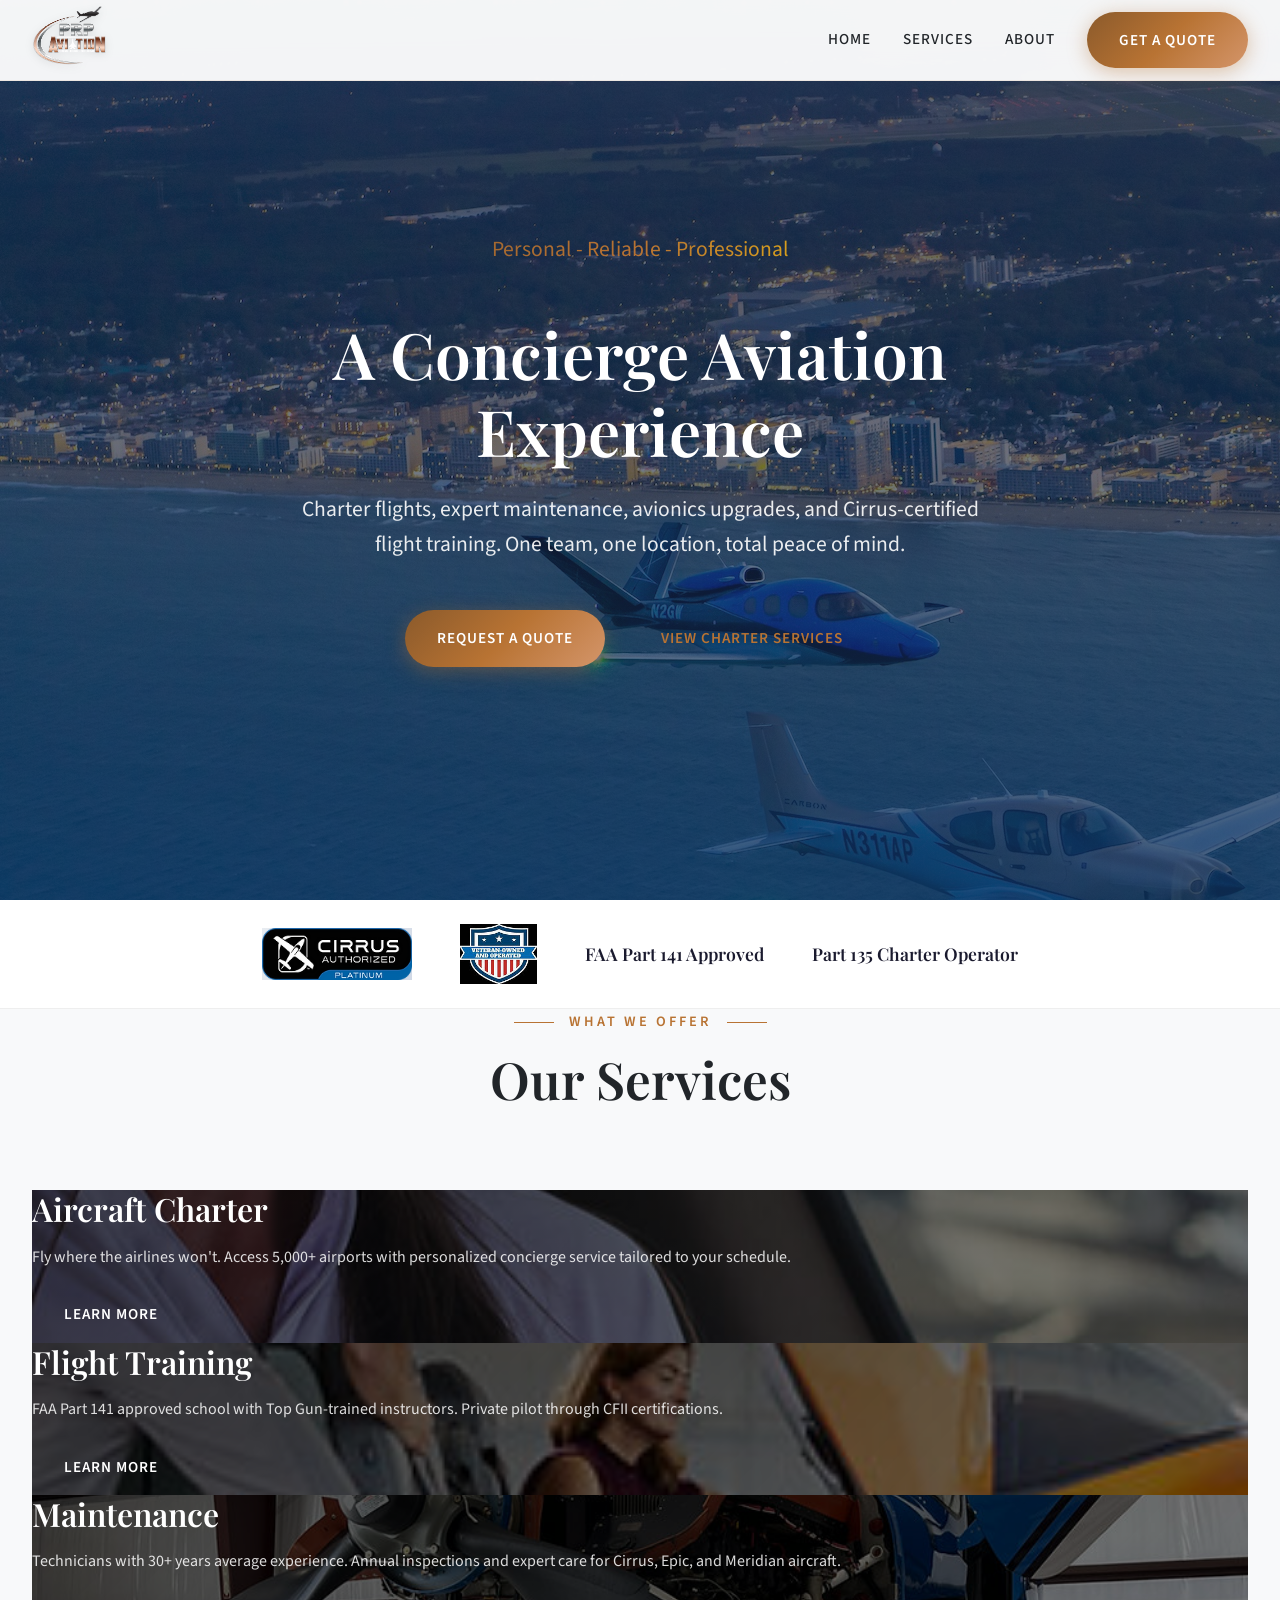
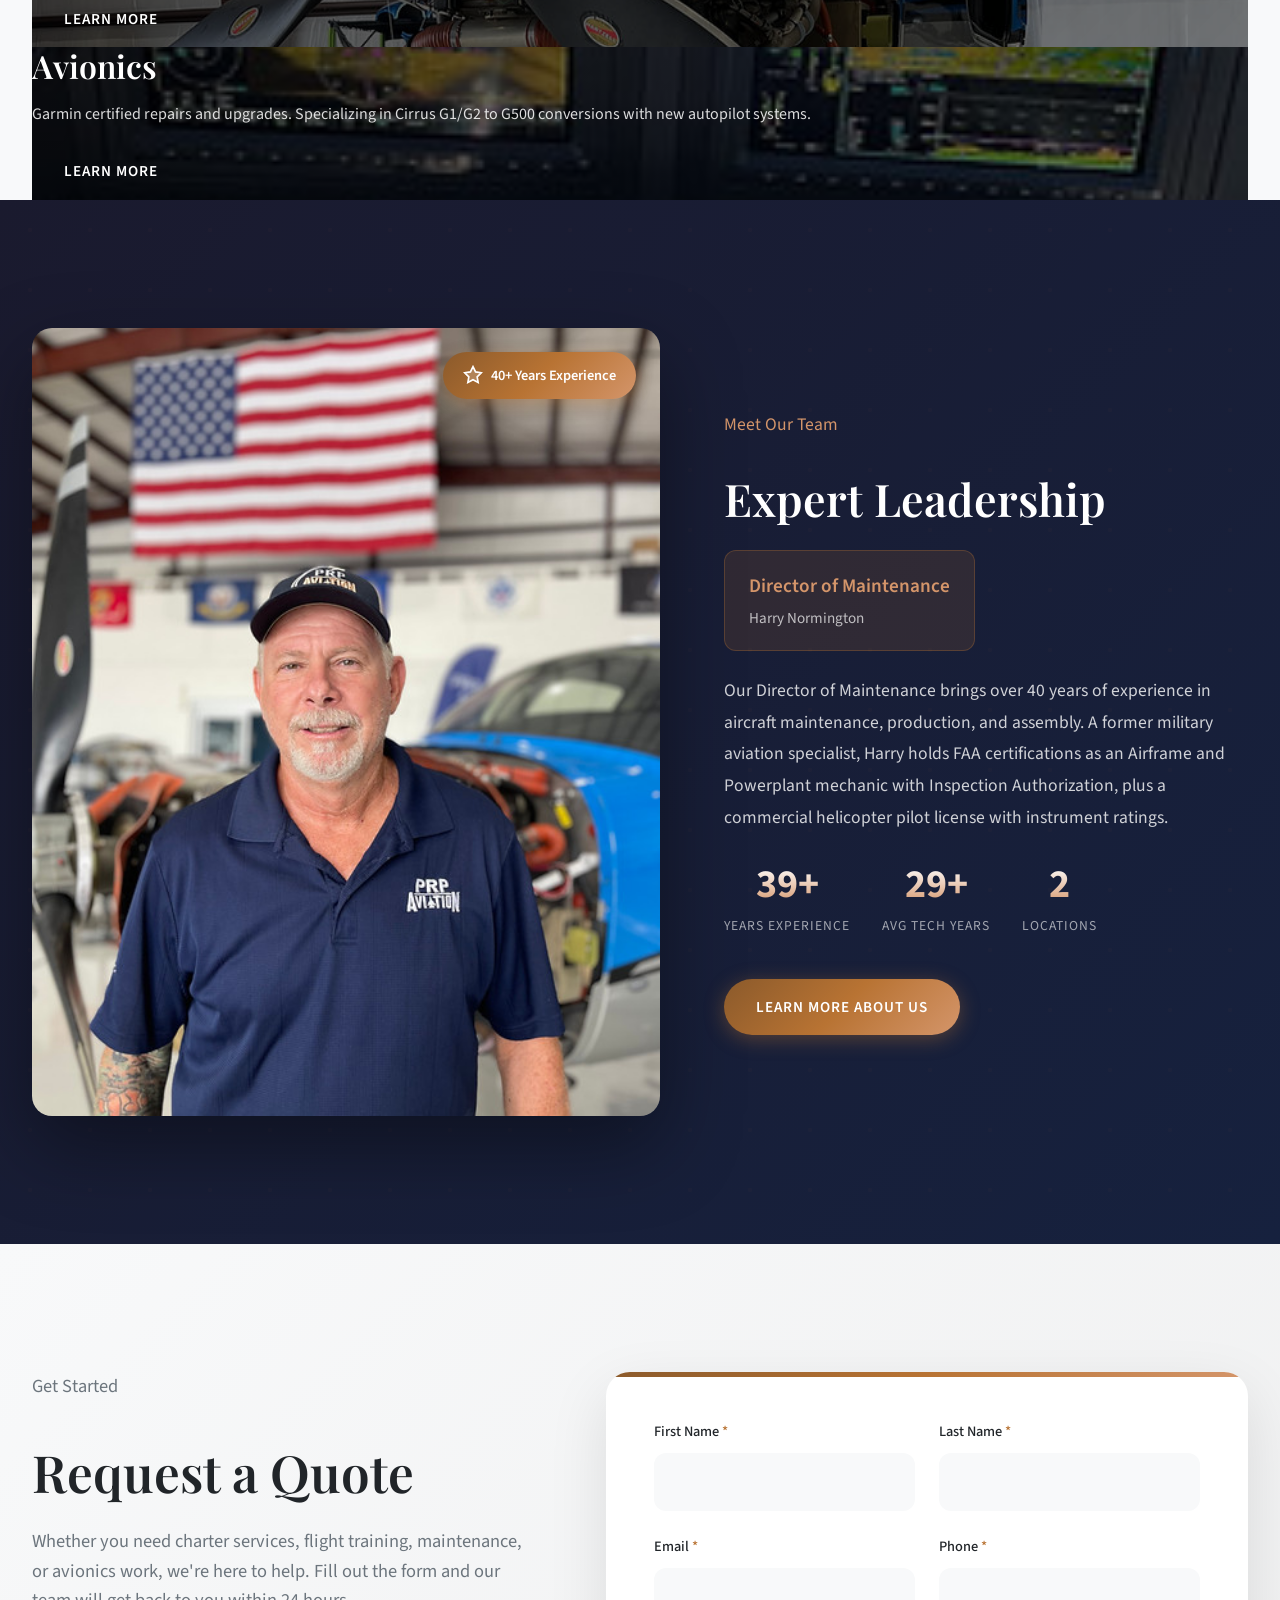
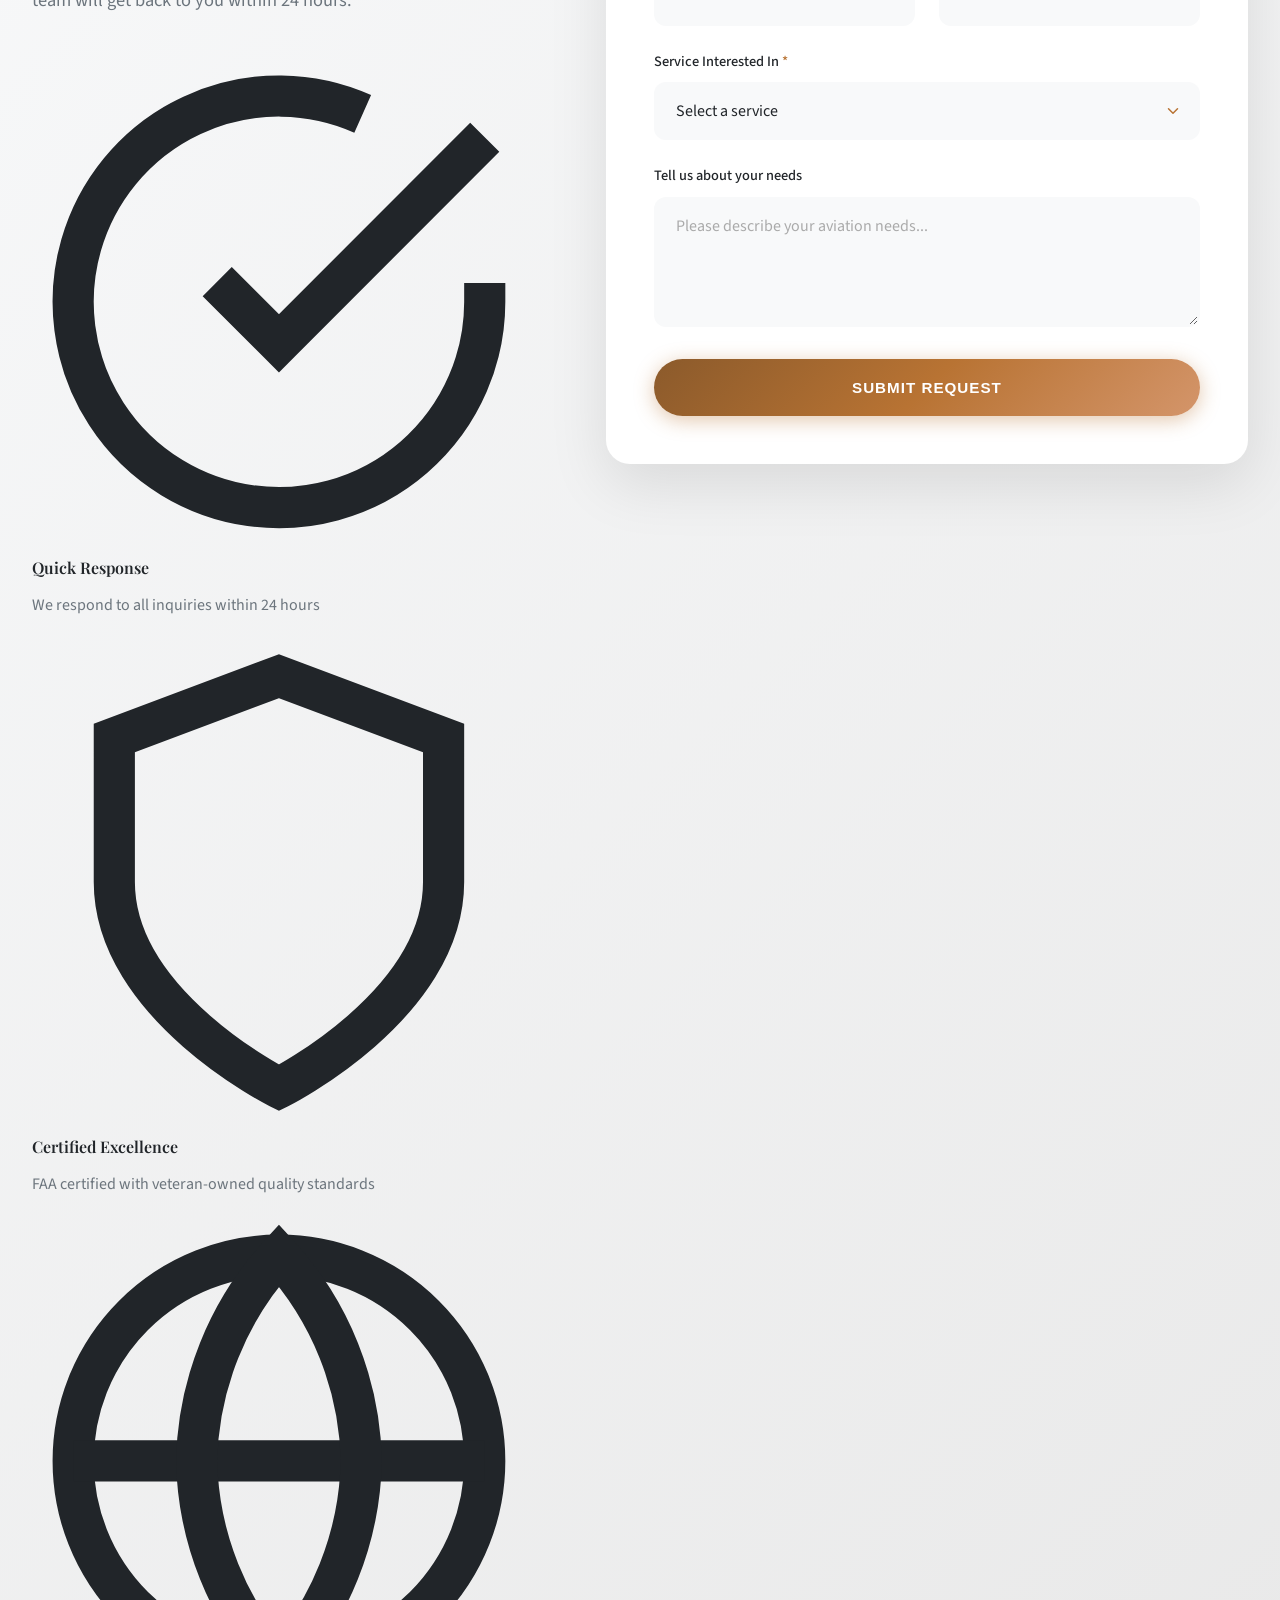
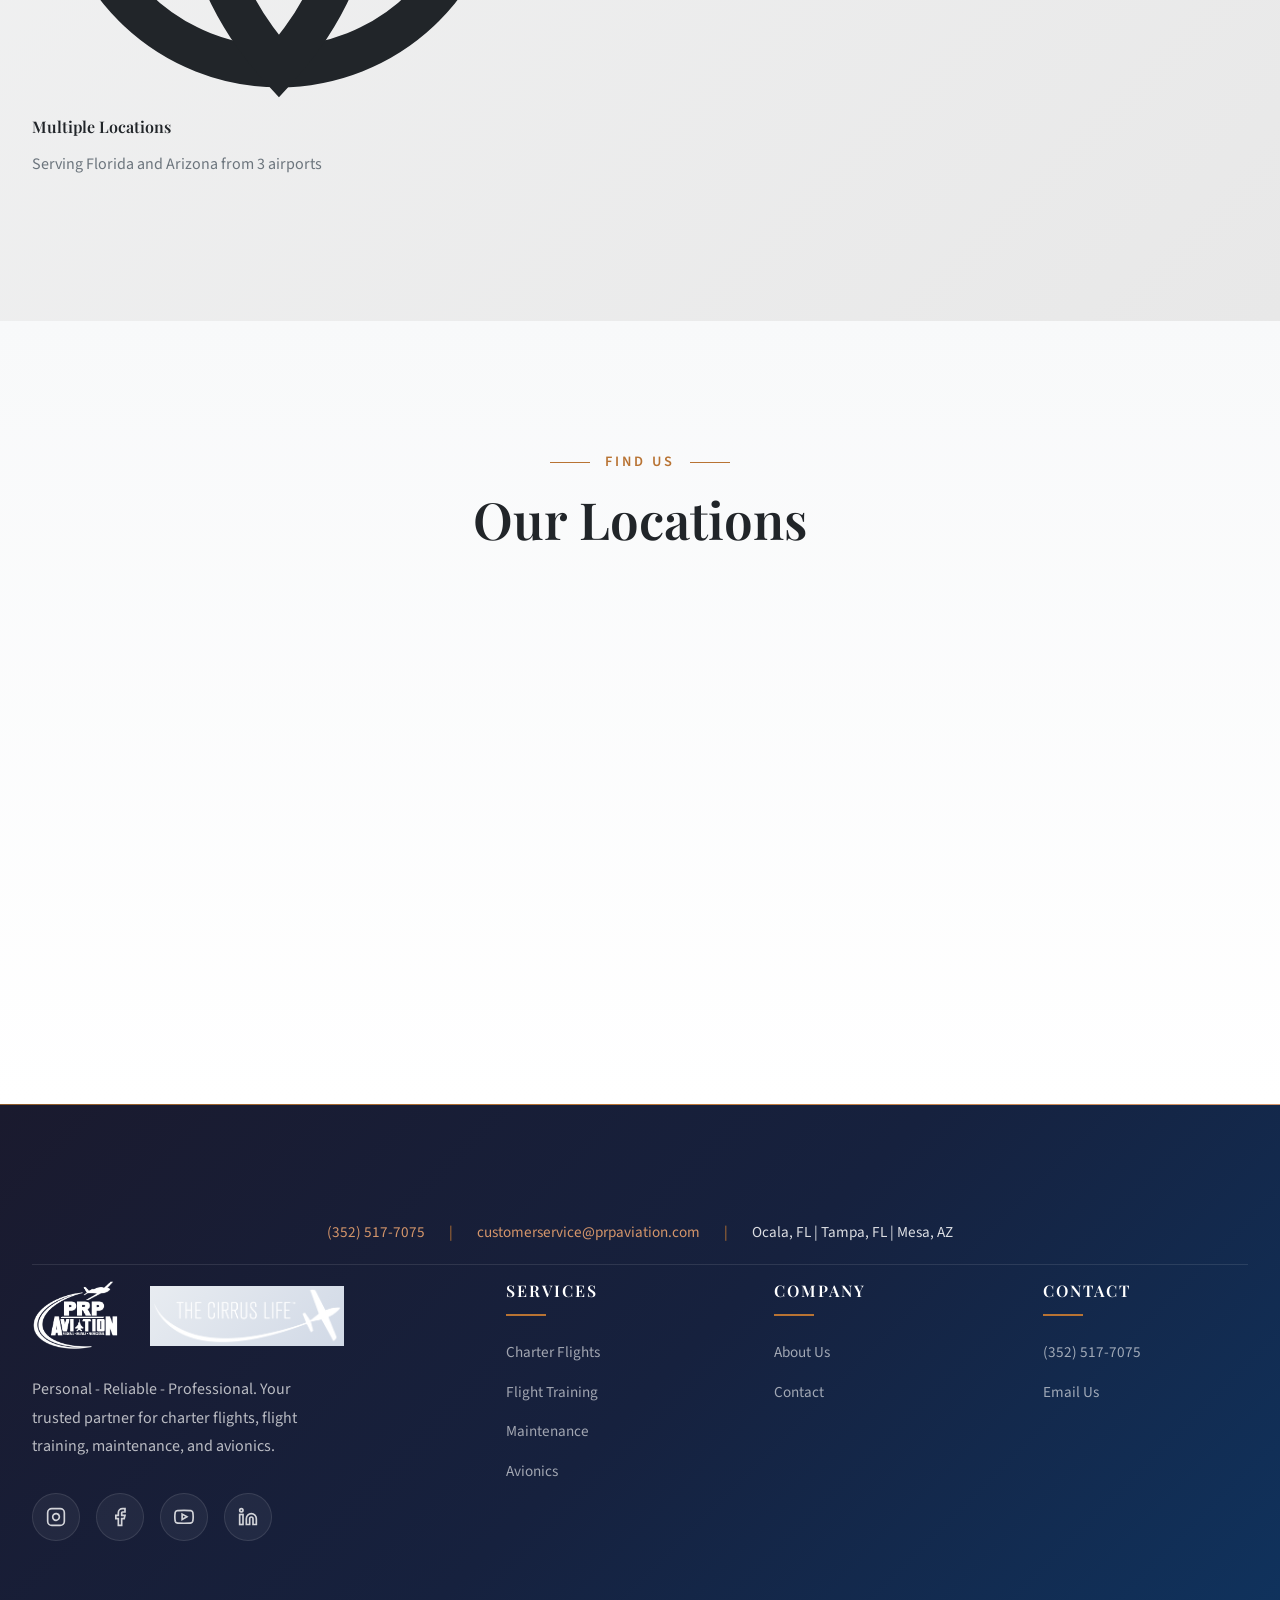
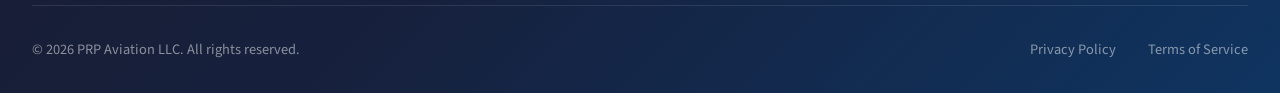
==== index.html @ 92786834 "PRP Aviation - redesigned site demo" ====
<!DOCTYPE html>
<html lang="en">
<head>
    <meta charset="UTF-8">
    <meta name="viewport" content="width=device-width, initial-scale=1.0">
    <meta name="description" content="PRP Aviation offers aircraft charter, maintenance, avionics, and flight training. Platinum Cirrus Training Center serving Florida and Arizona.">
    <title>PRP Aviation | Personal - Reliable - Professional</title>
    <link rel="preconnect" href="https://fonts.googleapis.com">
    <link rel="preconnect" href="https://fonts.gstatic.com" crossorigin>
    <link href="https://fonts.googleapis.com/css2?family=Playfair+Display:wght@400;500;600;700&family=Source+Sans+Pro:wght@300;400;600;700&display=swap" rel="stylesheet">
    <link rel="stylesheet" href="css/styles.css">
</head>
<body>
    <!-- Preloader -->
    <div class="preloader">
        <img src="images/logo.png" alt="PRP Aviation" class="preloader-logo">
        <div class="preloader-bar"></div>
    </div>

    <!-- Scroll Progress -->
    <div class="scroll-progress"></div>

    <!-- Navigation -->
    <nav class="navbar">
        <div class="nav-container">
            <a href="index.html" class="nav-logo">
                <img src="images/logo.png" alt="PRP Aviation">
            </a>
            <ul class="nav-menu">
                <li><a href="index.html" class="nav-link">Home</a></li>
                <li class="nav-dropdown">
                    <a href="#" class="nav-link">Services</a>
                    <div class="dropdown-menu">
                        <a href="pages/charter.html">Charter Flights</a>
                        <a href="pages/training.html">Flight Training</a>
                        <a href="pages/maintenance.html">Maintenance</a>
                        <a href="pages/avionics.html">Avionics</a>
                    </div>
                </li>
                <li><a href="pages/about.html" class="nav-link">About</a></li>
                <li><a href="pages/contact.html" class="btn btn-primary">Get a Quote</a></li>
            </ul>
            <div class="nav-toggle">
                <span></span><span></span><span></span>
            </div>
        </div>
    </nav>

    <!-- Hero Section -->
    <section class="hero">
        <div class="hero-video-container">
            <img src="images/hero-flight.jpg" alt="PRP Aviation aircraft flying above the clouds">
            <div class="hero-overlay"></div>
        </div>
        <div class="particles">
            <div class="particle" style="left: 10%; animation-delay: 0s;"></div>
            <div class="particle" style="left: 20%; animation-delay: 2s;"></div>
            <div class="particle" style="left: 30%; animation-delay: 4s;"></div>
            <div class="particle" style="left: 40%; animation-delay: 1s;"></div>
            <div class="particle" style="left: 60%; animation-delay: 3s;"></div>
            <div class="particle" style="left: 70%; animation-delay: 5s;"></div>
            <div class="particle" style="left: 80%; animation-delay: 2.5s;"></div>
            <div class="particle" style="left: 90%; animation-delay: 4.5s;"></div>
        </div>
        <div class="hero-content">
            <p class="subtitle gradient-text">Personal - Reliable - Professional</p>
            <h1 style="color:#fff;">A Concierge Aviation Experience</h1>
            <p style="color:rgba(255,255,255,0.9);">Charter flights, expert maintenance, avionics upgrades, and Cirrus-certified flight training. One team, one location, total peace of mind.</p>
            <div class="hero-buttons">
                <a href="#quote" class="btn btn-primary btn-glow">Request a Quote</a>
                <a href="pages/charter.html" class="btn btn-outline">View Charter Services</a>
            </div>
        </div>
    </section>

    <!-- Credentials Bar -->
    <section class="credentials-bar reveal">
        <div class="container">
            <div class="credentials-grid">
                <div class="credential-item">
                    <img src="images/badge-cirrus.png" alt="Platinum Cirrus Training Center" class="credential-logo">
                </div>
                <div class="credential-item">
                    <img src="images/badge-veteran.jpg" alt="Veteran Owned" class="credential-logo">
                </div>
                <div class="credential-item" style="font-family:'Playfair Display',serif;font-size:1.1rem;color:#1a1a2e;font-weight:600;">
                    FAA Part 141 Approved
                </div>
                <div class="credential-item" style="font-family:'Playfair Display',serif;font-size:1.1rem;color:#1a1a2e;font-weight:600;">
                    Part 135 Charter Operator
                </div>
            </div>
        </div>
    </section>

    <!-- Services Bento Grid -->
    <section class="section" style="background:#f8f9fa;">
        <div class="container">
            <div class="section-header reveal">
                <p class="subtitle">What We Offer</p>
                <h2>Our Services</h2>
            </div>
            <div class="bento-grid reveal">
                <div class="bento-item" style="background:linear-gradient(135deg,rgba(0,0,0,0.7),rgba(0,0,0,0.5)),url('images/service-charter.jpg') center/cover;">
                    <div class="bento-content">
                        <h3 style="color:#fff !important;">Aircraft Charter</h3>
                        <p style="color:rgba(255,255,255,0.85);">Fly where the airlines won't. Access 5,000+ airports with personalized concierge service tailored to your schedule.</p>
                        <a href="pages/charter.html" class="btn btn-outline" style="color:#fff;border-color:#fff;">Learn More</a>
                    </div>
                </div>
                <div class="bento-item" style="background:linear-gradient(135deg,rgba(0,0,0,0.7),rgba(0,0,0,0.5)),url('images/service-training.jpg') center/cover;">
                    <div class="bento-content">
                        <h3 style="color:#fff !important;">Flight Training</h3>
                        <p style="color:rgba(255,255,255,0.85);">FAA Part 141 approved school with Top Gun-trained instructors. Private pilot through CFII certifications.</p>
                        <a href="pages/training.html" class="btn btn-outline" style="color:#fff;border-color:#fff;">Learn More</a>
                    </div>
                </div>
                <div class="bento-item" style="background:linear-gradient(135deg,rgba(0,0,0,0.7),rgba(0,0,0,0.5)),url('images/service-maintenance.jpg') center/cover;">
                    <div class="bento-content">
                        <h3 style="color:#fff !important;">Maintenance</h3>
                        <p style="color:rgba(255,255,255,0.85);">Technicians with 30+ years average experience. Annual inspections and expert care for Cirrus, Epic, and Meridian aircraft.</p>
                        <a href="pages/maintenance.html" class="btn btn-outline" style="color:#fff;border-color:#fff;">Learn More</a>
                    </div>
                </div>
                <div class="bento-item" style="background:linear-gradient(135deg,rgba(0,0,0,0.7),rgba(0,0,0,0.5)),url('images/service-avionics.jpg') center/cover;">
                    <div class="bento-content">
                        <h3 style="color:#fff !important;">Avionics</h3>
                        <p style="color:rgba(255,255,255,0.85);">Garmin certified repairs and upgrades. Specializing in Cirrus G1/G2 to G500 conversions with new autopilot systems.</p>
                        <a href="pages/avionics.html" class="btn btn-outline" style="color:#fff;border-color:#fff;">Learn More</a>
                    </div>
                </div>
            </div>
        </div>
    </section>

    <!-- About Section -->
    <section class="team-highlight">
        <div class="container">
            <div class="team-highlight-content reveal">
                <div class="team-highlight-image">
                    <img src="images/team-harry.jpg" alt="Harry Normington - Director of Maintenance">
                    <div class="award-badge">
                        <svg viewBox="0 0 24 24" fill="none" stroke="currentColor" stroke-width="2"><polygon points="12 2 15.09 8.26 22 9.27 17 14.14 18.18 21.02 12 17.77 5.82 21.02 7 14.14 2 9.27 8.91 8.26 12 2"/></svg>
                        40+ Years Experience
                    </div>
                </div>
                <div class="team-highlight-info">
                    <p class="subtitle">Meet Our Team</p>
                    <h2 style="color:#fff;">Expert Leadership</h2>
                    <div class="award-title">
                        <span class="award-label">Director of Maintenance</span>
                        <span class="award-region">Harry Normington</span>
                    </div>
                    <p>Our Director of Maintenance brings over 40 years of experience in aircraft maintenance, production, and assembly. A former military aviation specialist, Harry holds FAA certifications as an Airframe and Powerplant mechanic with Inspection Authorization, plus a commercial helicopter pilot license with instrument ratings.</p>
                    <ul class="team-stats">
                        <li>
                            <strong class="stat-number" data-target="40" data-suffix="+">0</strong>
                            <span>Years Experience</span>
                        </li>
                        <li>
                            <strong class="stat-number" data-target="30" data-suffix="+">0</strong>
                            <span>Avg Tech Years</span>
                        </li>
                        <li>
                            <strong class="stat-number" data-target="3">0</strong>
                            <span>Locations</span>
                        </li>
                    </ul>
                    <a href="pages/about.html" class="btn btn-primary">Learn More About Us</a>
                </div>
            </div>
        </div>
    </section>

    <!-- Quote Form Section -->
    <section class="quote-section section" id="quote">
        <div class="container">
            <div class="quote-container reveal">
                <div class="quote-info">
                    <p class="subtitle">Get Started</p>
                    <h2>Request a Quote</h2>
                    <p>Whether you need charter services, flight training, maintenance, or avionics work, we're here to help. Fill out the form and our team will get back to you within 24 hours.</p>
                    <div class="quote-features">
                        <div class="quote-feature">
                            <div class="quote-feature-icon">
                                <svg viewBox="0 0 24 24" fill="none" stroke="currentColor" stroke-width="2"><path d="M22 11.08V12a10 10 0 1 1-5.93-9.14"/><polyline points="22 4 12 14.01 9 11.01"/></svg>
                            </div>
                            <div>
                                <h4>Quick Response</h4>
                                <p>We respond to all inquiries within 24 hours</p>
                            </div>
                        </div>
                        <div class="quote-feature">
                            <div class="quote-feature-icon">
                                <svg viewBox="0 0 24 24" fill="none" stroke="currentColor" stroke-width="2"><path d="M12 22s8-4 8-10V5l-8-3-8 3v7c0 6 8 10 8 10z"/></svg>
                            </div>
                            <div>
                                <h4>Certified Excellence</h4>
                                <p>FAA certified with veteran-owned quality standards</p>
                            </div>
                        </div>
                        <div class="quote-feature">
                            <div class="quote-feature-icon">
                                <svg viewBox="0 0 24 24" fill="none" stroke="currentColor" stroke-width="2"><circle cx="12" cy="12" r="10"/><path d="M2 12h20"/><path d="M12 2a15.3 15.3 0 0 1 4 10 15.3 15.3 0 0 1-4 10 15.3 15.3 0 0 1-4-10 15.3 15.3 0 0 1 4-10z"/></svg>
                            </div>
                            <div>
                                <h4>Multiple Locations</h4>
                                <p>Serving Florida and Arizona from 3 airports</p>
                            </div>
                        </div>
                    </div>
                </div>
                <form class="quote-form" id="quote-form">
                    <div class="form-row">
                        <div class="form-group">
                            <label>First Name <span class="required">*</span></label>
                            <input type="text" name="firstName" required>
                        </div>
                        <div class="form-group">
                            <label>Last Name <span class="required">*</span></label>
                            <input type="text" name="lastName" required>
                        </div>
                    </div>
                    <div class="form-row">
                        <div class="form-group">
                            <label>Email <span class="required">*</span></label>
                            <input type="email" name="email" required>
                        </div>
                        <div class="form-group">
                            <label>Phone <span class="required">*</span></label>
                            <input type="tel" name="phone" required>
                        </div>
                    </div>
                    <div class="form-group">
                        <label>Service Interested In <span class="required">*</span></label>
                        <select name="service" required>
                            <option value="">Select a service</option>
                            <option value="charter">Aircraft Charter</option>
                            <option value="training">Flight Training</option>
                            <option value="maintenance">Maintenance</option>
                            <option value="avionics">Avionics</option>
                        </select>
                    </div>
                    <div class="form-group full-width">
                        <label>Tell us about your needs</label>
                        <textarea name="message" rows="4" placeholder="Please describe your aviation needs..."></textarea>
                    </div>
                    <div class="form-submit">
                        <button type="submit" class="btn btn-primary btn-glow">Submit Request</button>
                    </div>
                </form>
            </div>
        </div>
    </section>

    <!-- Locations Section -->
    <section class="contact section">
        <div class="container">
            <div class="section-header reveal">
                <p class="subtitle">Find Us</p>
                <h2>Our Locations</h2>
            </div>
            <div class="contact-grid reveal">
                <div class="contact-card">
                    <div class="contact-icon">
                        <svg viewBox="0 0 24 24" fill="none" stroke="currentColor" stroke-width="2"><path d="M21 10c0 7-9 13-9 13s-9-6-9-13a9 9 0 0 1 18 0z"/><circle cx="12" cy="10" r="3"/></svg>
                    </div>
                    <h3>Ocala (KOCF)</h3>
                    <p>Ocala International Airport<br>2998 SW 60th Ave<br>Ocala, FL 34474</p>
                    <a href="tel:3525177075">(352) 517-7075</a>
                </div>
                <div class="contact-card">
                    <div class="contact-icon">
                        <svg viewBox="0 0 24 24" fill="none" stroke="currentColor" stroke-width="2"><path d="M21 10c0 7-9 13-9 13s-9-6-9-13a9 9 0 0 1 18 0z"/><circle cx="12" cy="10" r="3"/></svg>
                    </div>
                    <h3>Tampa (KPIE)</h3>
                    <p>St. Pete-Clearwater International<br>14609 Airport Parkway Suite 201<br>Clearwater, FL 33762</p>
                    <a href="tel:3525177075">(352) 517-7075</a>
                </div>
                <div class="contact-card">
                    <div class="contact-icon">
                        <svg viewBox="0 0 24 24" fill="none" stroke="currentColor" stroke-width="2"><path d="M21 10c0 7-9 13-9 13s-9-6-9-13a9 9 0 0 1 18 0z"/><circle cx="12" cy="10" r="3"/></svg>
                    </div>
                    <h3>Mesa (KFFZ)</h3>
                    <p>Falcon Field Airport<br>4800 E. Falcon Drive<br>Mesa, AZ 85215</p>
                    <a href="tel:3525177075">(352) 517-7075</a>
                </div>
                <div class="contact-card">
                    <div class="contact-icon">
                        <svg viewBox="0 0 24 24" fill="none" stroke="currentColor" stroke-width="2"><circle cx="12" cy="12" r="10"/><polyline points="12 6 12 12 16 14"/></svg>
                    </div>
                    <h3>Hours</h3>
                    <p>Monday - Friday<br>8:00am - 4:30pm<br>Weekends by Appointment</p>
                    <a href="mailto:customerservice@prpaviation.com">customerservice@prpaviation.com</a>
                </div>
            </div>
        </div>
    </section>

    <!-- Footer -->
    <footer class="footer">
        <div class="container">
            <div class="footer-info-bar">
                <span><a href="tel:3525177075">(352) 517-7075</a></span>
                <span class="divider">|</span>
                <span><a href="mailto:customerservice@prpaviation.com">customerservice@prpaviation.com</a></span>
                <span class="divider">|</span>
                <span>Ocala, FL | Tampa, FL | Mesa, AZ</span>
            </div>
            <div class="footer-grid">
                <div class="footer-brand">
                    <div class="footer-logos">
                        <img src="images/logo.png" alt="PRP Aviation" class="footer-logo-prp">
                        <img src="images/cirrus-life.png" alt="The Cirrus Life" class="footer-logo-cirrus">
                    </div>
                    <p>Personal - Reliable - Professional. Your trusted partner for charter flights, flight training, maintenance, and avionics.</p>
                    <div class="footer-social">
                        <a href="https://www.instagram.com/prpaviation/" target="_blank" aria-label="Instagram">
                            <svg viewBox="0 0 24 24" fill="none" stroke="currentColor" stroke-width="2"><rect x="2" y="2" width="20" height="20" rx="5" ry="5"/><path d="M16 11.37A4 4 0 1 1 12.63 8 4 4 0 0 1 16 11.37z"/><line x1="17.5" y1="6.5" x2="17.51" y2="6.5"/></svg>
                        </a>
                        <a href="https://www.facebook.com/people/PRP-Aviation/100085157483491/" target="_blank" aria-label="Facebook">
                            <svg viewBox="0 0 24 24" fill="none" stroke="currentColor" stroke-width="2"><path d="M18 2h-3a5 5 0 0 0-5 5v3H7v4h3v8h4v-8h3l1-4h-4V7a1 1 0 0 1 1-1h3z"/></svg>
                        </a>
                        <a href="https://www.youtube.com/@PRPAviation" target="_blank" aria-label="YouTube">
                            <svg viewBox="0 0 24 24" fill="none" stroke="currentColor" stroke-width="2"><path d="M22.54 6.42a2.78 2.78 0 0 0-1.94-2C18.88 4 12 4 12 4s-6.88 0-8.6.46a2.78 2.78 0 0 0-1.94 2A29 29 0 0 0 1 11.75a29 29 0 0 0 .46 5.33A2.78 2.78 0 0 0 3.4 19c1.72.46 8.6.46 8.6.46s6.88 0 8.6-.46a2.78 2.78 0 0 0 1.94-2 29 29 0 0 0 .46-5.25 29 29 0 0 0-.46-5.33z"/><polygon points="9.75 15.02 15.5 11.75 9.75 8.48 9.75 15.02"/></svg>
                        </a>
                        <a href="https://www.linkedin.com/company/103385176/" target="_blank" aria-label="LinkedIn">
                            <svg viewBox="0 0 24 24" fill="none" stroke="currentColor" stroke-width="2"><path d="M16 8a6 6 0 0 1 6 6v7h-4v-7a2 2 0 0 0-2-2 2 2 0 0 0-2 2v7h-4v-7a6 6 0 0 1 6-6z"/><rect x="2" y="9" width="4" height="12"/><circle cx="4" cy="4" r="2"/></svg>
                        </a>
                    </div>
                </div>
                <div class="footer-links">
                    <h4 style="color:#fff;">Services</h4>
                    <ul>
                        <li><a href="pages/charter.html">Charter Flights</a></li>
                        <li><a href="pages/training.html">Flight Training</a></li>
                        <li><a href="pages/maintenance.html">Maintenance</a></li>
                        <li><a href="pages/avionics.html">Avionics</a></li>
                    </ul>
                </div>
                <div class="footer-links">
                    <h4 style="color:#fff;">Company</h4>
                    <ul>
                        <li><a href="pages/about.html">About Us</a></li>
                        <li><a href="pages/contact.html">Contact</a></li>
                    </ul>
                </div>
                <div class="footer-links">
                    <h4 style="color:#fff;">Contact</h4>
                    <ul>
                        <li><a href="tel:3525177075">(352) 517-7075</a></li>
                        <li><a href="mailto:customerservice@prpaviation.com">Email Us</a></li>
                    </ul>
                </div>
            </div>
            <div class="footer-bottom">
                <p>&copy; 2026 PRP Aviation LLC. All rights reserved.</p>
                <div class="footer-bottom-links">
                    <a href="#">Privacy Policy</a>
                    <a href="#">Terms of Service</a>
                </div>
            </div>
        </div>
    </footer>

    <script src="js/main.js"></script>
</body>
</html>
---- css/styles.css ----
/* PRP Aviation - Premium Animated Stylesheet */
/* Brand Colors with Dynamic Gradients */

:root {
    --black: #1a1a2e;
    --dark-blue: #16213e;
    --navy: #0f3460;
    --dark-gray: #f8f9fa;
    --silver: #495057;
    --silver-light: #212529;
    --primary: #b87333;
    --primary-light: #d4956a;
    --primary-dark: #8b5a2b;
    --gold: #ffd700;
    --white: #ffffff;
    --text-gray: #6c757d;
    --section-alt: #f4f4f4;

    /* Animated Gradients */
    --gradient-primary: linear-gradient(135deg, var(--primary-dark) 0%, var(--primary) 50%, var(--primary-light) 100%);
    --gradient-hero: linear-gradient(135deg, #1a1a2e 0%, #16213e 50%, #0f3460 100%);
    --gradient-shine: linear-gradient(90deg, transparent, rgba(255,255,255,0.4), transparent);
}

* {
    margin: 0;
    padding: 0;
    box-sizing: border-box;
}

html {
    scroll-behavior: smooth;
}

body {
    font-family: 'Montserrat', 'Segoe UI', Tahoma, Geneva, Verdana, sans-serif;
    background-color: var(--white);
    color: var(--silver-light);
    line-height: 1.6;
    overflow-x: hidden;
}

/* Scroll Progress Bar */
.scroll-progress {
    position: fixed;
    top: 0;
    left: 0;
    height: 3px;
    background: var(--gradient-primary);
    z-index: 9999;
    transition: width 0.1s ease;
}

/* Animated Background Particles */
.particles {
    position: absolute;
    top: 0;
    left: 0;
    width: 100%;
    height: 100%;
    overflow: hidden;
    z-index: 1;
}

.particle {
    position: absolute;
    width: 4px;
    height: 4px;
    background: var(--primary);
    border-radius: 50%;
    opacity: 0.3;
    animation: float-particle 15s infinite;
}

@keyframes float-particle {
    0%, 100% {
        transform: translateY(100vh) rotate(0deg);
        opacity: 0;
    }
    10% {
        opacity: 0.3;
    }
    90% {
        opacity: 0.3;
    }
    100% {
        transform: translateY(-100vh) rotate(720deg);
        opacity: 0;
    }
}

/* Preloader */
.preloader {
    position: fixed;
    top: 0;
    left: 0;
    width: 100%;
    height: 100%;
    background: var(--gradient-hero);
    z-index: 99999;
    display: flex;
    align-items: center;
    justify-content: center;
    flex-direction: column;
    transition: opacity 0.5s ease, visibility 0.5s ease;
}

.preloader.hidden {
    opacity: 0;
    visibility: hidden;
}

.preloader-logo {
    width: 150px;
    animation: pulse-logo 1.5s ease-in-out infinite;
}

.preloader-bar {
    width: 200px;
    height: 3px;
    background: rgba(255,255,255,0.2);
    border-radius: 3px;
    margin-top: 2rem;
    overflow: hidden;
}

.preloader-bar::after {
    content: '';
    display: block;
    width: 50%;
    height: 100%;
    background: var(--gradient-primary);
    animation: loading-bar 1s ease-in-out infinite;
}

@keyframes pulse-logo {
    0%, 100% { transform: scale(1); opacity: 1; }
    50% { transform: scale(1.05); opacity: 0.8; }
}

@keyframes loading-bar {
    0% { transform: translateX(-100%); }
    100% { transform: translateX(300%); }
}

/* Typography with Animations */
h1, h2, h3, h4, h5, h6 {
    font-weight: 600;
    line-height: 1.2;
    margin-bottom: 1rem;
}

h1 {
    font-size: clamp(2.5rem, 5vw, 4.5rem);
}

h2 {
    font-size: clamp(2rem, 4vw, 3.5rem);
    color: var(--silver-light);
}

h3 {
    font-size: clamp(1.5rem, 3vw, 2rem);
    color: var(--primary);
}

/* Animated Gradient Text */
.gradient-text {
    background: linear-gradient(90deg, var(--primary-dark), var(--primary), var(--gold), var(--primary), var(--primary-dark));
    background-size: 200% auto;
    -webkit-background-clip: text;
    -webkit-text-fill-color: transparent;
    background-clip: text;
    animation: gradient-shift 3s ease infinite;
}

@keyframes gradient-shift {
    0% { background-position: 0% center; }
    100% { background-position: 200% center; }
}

/* Glowing Text Effect */
.glow-text {
    text-shadow: 0 0 10px rgba(184, 115, 51, 0.5),
                 0 0 20px rgba(184, 115, 51, 0.3),
                 0 0 30px rgba(184, 115, 51, 0.2);
}

p {
    margin-bottom: 1rem;
    color: var(--text-gray);
}

a {
    color: var(--primary);
    text-decoration: none;
    transition: all 0.3s ease;
}

a:hover {
    color: var(--primary-dark);
}

.container {
    max-width: 1400px;
    margin: 0 auto;
    padding: 0 2rem;
}

/* ==================== NAVIGATION ==================== */
.navbar {
    position: fixed;
    top: 0;
    left: 0;
    right: 0;
    z-index: 1000;
    background: rgba(255, 255, 255, 0.95);
    backdrop-filter: blur(20px);
    border-bottom: 1px solid rgba(184, 115, 51, 0.1);
    transition: all 0.4s cubic-bezier(0.4, 0, 0.2, 1);
}

.navbar.scrolled {
    background: rgba(255, 255, 255, 0.98);
    box-shadow: 0 10px 40px rgba(0, 0, 0, 0.1);
    padding: 0.25rem 0;
}

.nav-container {
    max-width: 1400px;
    margin: 0 auto;
    padding: 0 2rem;
    display: flex;
    justify-content: space-between;
    align-items: center;
    height: 80px;
}

.nav-logo img {
    height: 60px;
    width: auto;
    transition: all 0.4s ease;
    filter: drop-shadow(0 2px 4px rgba(0,0,0,0.1));
}

.nav-logo:hover img {
    transform: scale(1.05) rotate(-2deg);
}

.nav-menu {
    display: flex;
    list-style: none;
    gap: 2rem;
    align-items: center;
}

.nav-link {
    color: var(--silver-light);
    font-weight: 500;
    font-size: 0.95rem;
    text-transform: uppercase;
    letter-spacing: 1px;
    padding: 0.5rem 0;
    position: relative;
    transition: all 0.3s ease;
}

.nav-link::before {
    content: '';
    position: absolute;
    bottom: 0;
    left: 50%;
    width: 0;
    height: 2px;
    background: var(--gradient-primary);
    transition: all 0.4s cubic-bezier(0.4, 0, 0.2, 1);
    transform: translateX(-50%);
}

.nav-link:hover {
    color: var(--primary);
}

.nav-link:hover::before {
    width: 100%;
}

/* Animated Dropdown */
.nav-dropdown {
    position: relative;
}

.dropdown-menu {
    position: absolute;
    top: 100%;
    left: 50%;
    transform: translateX(-50%) translateY(20px);
    background: var(--white);
    border: 1px solid rgba(184, 115, 51, 0.15);
    border-radius: 12px;
    padding: 1rem 0;
    min-width: 240px;
    opacity: 0;
    visibility: hidden;
    transition: all 0.4s cubic-bezier(0.4, 0, 0.2, 1);
    box-shadow: 0 20px 60px rgba(0, 0, 0, 0.15);
}

.nav-dropdown:hover .dropdown-menu {
    opacity: 1;
    visibility: visible;
    transform: translateX(-50%) translateY(10px);
}

.dropdown-menu a {
    display: flex;
    align-items: center;
    gap: 0.75rem;
    padding: 0.875rem 1.5rem;
    color: var(--silver-light);
    font-size: 0.9rem;
    transition: all 0.3s ease;
    position: relative;
    overflow: hidden;
}

.dropdown-menu a::before {
    content: '';
    position: absolute;
    left: 0;
    top: 0;
    height: 100%;
    width: 3px;
    background: var(--gradient-primary);
    transform: scaleY(0);
    transition: transform 0.3s ease;
}

.dropdown-menu a:hover {
    background: rgba(184, 115, 51, 0.08);
    color: var(--primary);
    padding-left: 2rem;
}

.dropdown-menu a:hover::before {
    transform: scaleY(1);
}

/* Mobile Menu Toggle */
.nav-toggle {
    display: none;
    flex-direction: column;
    cursor: pointer;
    gap: 6px;
    padding: 10px;
}

.nav-toggle span {
    width: 28px;
    height: 2px;
    background: var(--primary);
    transition: all 0.3s ease;
    transform-origin: center;
}

.nav-toggle.active span:nth-child(1) {
    transform: rotate(45deg) translate(6px, 6px);
}

.nav-toggle.active span:nth-child(2) {
    opacity: 0;
    transform: scaleX(0);
}

.nav-toggle.active span:nth-child(3) {
    transform: rotate(-45deg) translate(6px, -6px);
}

/* ==================== BUTTONS ==================== */
.btn {
    display: inline-flex;
    align-items: center;
    justify-content: center;
    gap: 0.5rem;
    padding: 1rem 2rem;
    font-weight: 600;
    font-size: 0.95rem;
    text-transform: uppercase;
    letter-spacing: 1px;
    border-radius: 50px;
    transition: all 0.4s cubic-bezier(0.4, 0, 0.2, 1);
    cursor: pointer;
    border: none;
    position: relative;
    overflow: hidden;
}

.btn::before {
    content: '';
    position: absolute;
    top: 0;
    left: -100%;
    width: 100%;
    height: 100%;
    background: var(--gradient-shine);
    transition: left 0.5s ease;
}

.btn:hover::before {
    left: 100%;
}

.btn-primary {
    background: var(--gradient-primary);
    color: var(--white);
    box-shadow: 0 4px 20px rgba(184, 115, 51, 0.4);
}

.btn-primary:hover {
    transform: translateY(-3px) scale(1.02);
    box-shadow: 0 10px 40px rgba(184, 115, 51, 0.5);
    color: var(--white);
}

.btn-secondary {
    background: transparent;
    color: var(--primary);
    border: 2px solid var(--primary);
}

.btn-secondary:hover {
    background: var(--primary);
    color: var(--white);
    transform: translateY(-3px);
}

.btn-large {
    padding: 1.25rem 3rem;
    font-size: 1rem;
}

/* Magnetic Button Effect */
.btn-magnetic {
    transition: transform 0.3s ease;
}

/* ==================== HERO SECTION ==================== */
.hero {
    position: relative;
    height: 100vh;
    min-height: 800px;
    display: flex;
    align-items: center;
    justify-content: center;
    overflow: hidden;
    background: var(--gradient-hero);
}

.hero-video-container {
    position: absolute;
    top: 0;
    left: 0;
    width: 100%;
    height: 100%;
    z-index: 0;
}

.hero-video {
    position: absolute;
    top: 50%;
    left: 50%;
    min-width: 100%;
    min-height: 100%;
    width: auto;
    height: auto;
    transform: translate(-50%, -50%);
    object-fit: cover;
}

.hero-overlay {
    position: absolute;
    top: 0;
    left: 0;
    width: 100%;
    height: 100%;
    background: linear-gradient(
        180deg,
        rgba(26, 26, 46, 0.7) 0%,
        rgba(22, 33, 62, 0.6) 50%,
        rgba(15, 52, 96, 0.8) 100%
    );
    z-index: 1;
}

/* Animated Grid Overlay */
.hero-grid {
    position: absolute;
    top: 0;
    left: 0;
    width: 100%;
    height: 100%;
    background-image:
        linear-gradient(rgba(184, 115, 51, 0.03) 1px, transparent 1px),
        linear-gradient(90deg, rgba(184, 115, 51, 0.03) 1px, transparent 1px);
    background-size: 50px 50px;
    z-index: 2;
    animation: grid-move 20s linear infinite;
}

@keyframes grid-move {
    0% { transform: perspective(500px) rotateX(60deg) translateY(0); }
    100% { transform: perspective(500px) rotateX(60deg) translateY(50px); }
}

.hero-content {
    position: relative;
    z-index: 10;
    text-align: center;
    max-width: 1000px;
    padding: 0 2rem;
}

.hero-tagline {
    display: inline-flex;
    align-items: center;
    gap: 1rem;
    padding: 0.75rem 2rem;
    background: rgba(184, 115, 51, 0.15);
    border: 1px solid rgba(184, 115, 51, 0.3);
    border-radius: 50px;
    color: var(--primary-light);
    font-size: 0.9rem;
    font-weight: 500;
    letter-spacing: 3px;
    text-transform: uppercase;
    margin-bottom: 2rem;
    backdrop-filter: blur(10px);
    animation: fade-in-up 1s ease forwards;
    animation-delay: 0.2s;
    opacity: 0;
}

.hero-tagline::before,
.hero-tagline::after {
    content: '';
    width: 30px;
    height: 1px;
    background: var(--primary);
}

.hero h1 {
    color: var(--white);
    margin-bottom: 1.5rem;
    animation: fade-in-up 1s ease forwards;
    animation-delay: 0.4s;
    opacity: 0;
}

.hero h1 span {
    display: block;
    background: linear-gradient(90deg, var(--primary-light), var(--gold), var(--primary-light));
    background-size: 200% auto;
    -webkit-background-clip: text;
    -webkit-text-fill-color: transparent;
    background-clip: text;
    animation: gradient-shift 3s ease infinite;
}

.hero p {
    font-size: 1.35rem;
    color: rgba(255, 255, 255, 0.8);
    margin-bottom: 3rem;
    max-width: 700px;
    margin-left: auto;
    margin-right: auto;
    animation: fade-in-up 1s ease forwards;
    animation-delay: 0.6s;
    opacity: 0;
}

.hero-buttons {
    display: flex;
    gap: 1.5rem;
    justify-content: center;
    flex-wrap: wrap;
    animation: fade-in-up 1s ease forwards;
    animation-delay: 0.8s;
    opacity: 0;
}

.hero-buttons .btn-secondary {
    border-color: rgba(255,255,255,0.3);
    color: var(--white);
}

.hero-buttons .btn-secondary:hover {
    background: var(--white);
    color: var(--primary);
    border-color: var(--white);
}

/* Floating Elements */
.hero-float {
    position: absolute;
    z-index: 5;
    animation: float 6s ease-in-out infinite;
}

.hero-float-1 {
    top: 20%;
    left: 10%;
    width: 60px;
    height: 60px;
    border: 2px solid rgba(184, 115, 51, 0.3);
    border-radius: 50%;
    animation-delay: 0s;
}

.hero-float-2 {
    top: 60%;
    right: 15%;
    width: 40px;
    height: 40px;
    background: rgba(184, 115, 51, 0.2);
    border-radius: 10px;
    animation-delay: 2s;
}

.hero-float-3 {
    bottom: 25%;
    left: 20%;
    width: 20px;
    height: 20px;
    background: var(--primary);
    border-radius: 50%;
    animation-delay: 4s;
}

@keyframes float {
    0%, 100% { transform: translateY(0) rotate(0deg); }
    50% { transform: translateY(-30px) rotate(10deg); }
}

/* Scroll Indicator */
.scroll-indicator {
    position: absolute;
    bottom: 3rem;
    left: 50%;
    transform: translateX(-50%);
    z-index: 10;
    animation: fade-in-up 1s ease forwards;
    animation-delay: 1s;
    opacity: 0;
}

.scroll-indicator a {
    display: flex;
    flex-direction: column;
    align-items: center;
    gap: 0.5rem;
    color: rgba(255,255,255,0.6);
    font-size: 0.8rem;
    letter-spacing: 2px;
    text-transform: uppercase;
}

.scroll-indicator span {
    display: block;
    width: 30px;
    height: 50px;
    border: 2px solid rgba(255,255,255,0.3);
    border-radius: 25px;
    position: relative;
}

.scroll-indicator span::before {
    content: '';
    position: absolute;
    top: 8px;
    left: 50%;
    transform: translateX(-50%);
    width: 6px;
    height: 6px;
    background: var(--primary);
    border-radius: 50%;
    animation: scroll-down 2s ease-in-out infinite;
}

@keyframes scroll-down {
    0% { top: 8px; opacity: 1; }
    100% { top: 32px; opacity: 0; }
}

@keyframes fade-in-up {
    from {
        opacity: 0;
        transform: translateY(40px);
    }
    to {
        opacity: 1;
        transform: translateY(0);
    }
}

/* ==================== SERVICES SECTION ==================== */
.services {
    padding: 8rem 0;
    background: var(--white);
    position: relative;
}

.section-header {
    text-align: center;
    margin-bottom: 5rem;
}

.section-header .subtitle {
    display: inline-block;
    color: var(--primary);
    font-size: 0.9rem;
    font-weight: 600;
    letter-spacing: 3px;
    text-transform: uppercase;
    margin-bottom: 1rem;
    position: relative;
}

.section-header .subtitle::before,
.section-header .subtitle::after {
    content: '';
    position: absolute;
    top: 50%;
    width: 40px;
    height: 1px;
    background: var(--primary);
}

.section-header .subtitle::before {
    right: calc(100% + 15px);
}

.section-header .subtitle::after {
    left: calc(100% + 15px);
}

.section-header p {
    max-width: 600px;
    margin: 0 auto;
    font-size: 1.1rem;
}

/* ==================== CREDENTIALS BAR ==================== */
.credentials {
    padding: 2.5rem 0;
    background: linear-gradient(135deg, #1a1a2e 0%, #16213e 100%);
    border-top: 1px solid rgba(184, 115, 51, 0.3);
    border-bottom: 1px solid rgba(184, 115, 51, 0.3);
}

.credentials-content {
    display: flex;
    align-items: center;
    justify-content: space-between;
    gap: 3rem;
    flex-wrap: wrap;
}

.credentials-text {
    flex: 1;
    min-width: 280px;
}

.credentials-text span {
    display: block;
    color: var(--primary-light);
    font-size: 1.1rem;
    font-weight: 600;
    letter-spacing: 1px;
    margin-bottom: 0.5rem;
}

.credentials-text p {
    color: rgba(255, 255, 255, 0.7);
    font-size: 0.95rem;
    margin: 0;
}

.credentials-badges {
    display: flex;
    align-items: center;
    gap: 2rem;
    flex-wrap: wrap;
}

.credential-badge {
    height: 70px;
    width: auto;
    transition: transform 0.3s ease, filter 0.3s ease;
    filter: drop-shadow(0 4px 8px rgba(0, 0, 0, 0.3));
}

.credential-badge:hover {
    transform: scale(1.05);
    filter: drop-shadow(0 6px 12px rgba(184, 115, 51, 0.3));
}

@media (max-width: 768px) {
    .credentials-content {
        flex-direction: column;
        text-align: center;
        gap: 1.5rem;
    }

    .credentials-badges {
        justify-content: center;
    }

    .credential-badge {
        height: 60px;
    }
}

.services-grid {
    display: grid;
    grid-template-columns: repeat(auto-fit, minmax(320px, 1fr));
    gap: 2rem;
}

/* Simple Service Cards */
.service-card {
    display: flex;
    flex-direction: column;
    align-items: center;
    text-align: center;
    padding: 3rem 2rem;
    background: var(--white);
    border: 1px solid #e8e8e8;
    border-radius: 20px;
    box-shadow: 0 10px 40px rgba(0,0,0,0.06);
    transition: all 0.4s cubic-bezier(0.4, 0, 0.2, 1);
    text-decoration: none;
    position: relative;
    overflow: hidden;
}

.service-card::before {
    content: '';
    position: absolute;
    top: 0;
    left: 0;
    right: 0;
    height: 4px;
    background: var(--gradient-primary);
    transform: scaleX(0);
    transition: transform 0.4s ease;
}

.service-card:hover {
    transform: translateY(-10px);
    box-shadow: 0 20px 60px rgba(184, 115, 51, 0.15);
    border-color: var(--primary);
}

.service-card:hover::before {
    transform: scaleX(1);
}

.service-icon-wrap {
    width: 120px;
    height: 120px;
    margin-bottom: 1.5rem;
    display: flex;
    align-items: center;
    justify-content: center;
    position: relative;
}

.service-icon-wrap svg {
    width: 100%;
    height: 100%;
    color: var(--primary);
    transition: all 0.4s ease;
}

.service-card:hover .service-icon-wrap svg {
    transform: scale(1.1);
    color: var(--primary-dark);
}

.service-card h3 {
    font-size: 1.5rem;
    margin-bottom: 1rem;
    color: var(--silver-light);
    transition: color 0.3s ease;
}

.service-card:hover h3 {
    color: var(--primary);
}

.service-card p {
    color: var(--text-gray);
    line-height: 1.7;
    margin-bottom: 1.5rem;
    flex-grow: 1;
}

.service-link {
    display: inline-flex;
    align-items: center;
    gap: 0.5rem;
    color: var(--primary);
    font-weight: 600;
    font-size: 0.95rem;
    transition: all 0.3s ease;
}

.service-link .arrow {
    transition: transform 0.3s ease;
}

.service-card:hover .service-link {
    color: var(--primary-dark);
}

.service-card:hover .service-link .arrow {
    transform: translateX(5px);
}

/* ==================== FLEET SECTION ==================== */
.fleet {
    padding: 8rem 0;
    background: linear-gradient(180deg, #f8f9fa 0%, #f0f0f0 100%);
    position: relative;
    overflow: hidden;
}

.fleet::before {
    content: '';
    position: absolute;
    top: 0;
    left: 0;
    right: 0;
    height: 200px;
    background: linear-gradient(180deg, var(--white) 0%, transparent 100%);
    z-index: 1;
}

.fleet .container {
    position: relative;
    z-index: 2;
}

.fleet-grid {
    display: grid;
    grid-template-columns: repeat(auto-fit, minmax(400px, 1fr));
    gap: 3rem;
}

/* Rolling Fleet Carousel */
.fleet-carousel {
    width: 100%;
    overflow: hidden;
    padding: 2rem 0 4rem;
    position: relative;
    min-height: 500px;
}

.fleet-carousel::before,
.fleet-carousel::after {
    content: '';
    position: absolute;
    top: 0;
    bottom: 0;
    width: 100px;
    z-index: 10;
    pointer-events: none;
}

.fleet-carousel::before {
    left: 0;
    background: linear-gradient(to right, rgba(240,240,240,1) 0%, transparent 100%);
}

.fleet-carousel::after {
    right: 0;
    background: linear-gradient(to left, rgba(240,240,240,1) 0%, transparent 100%);
}

.fleet-track {
    display: flex;
    gap: 2rem;
    animation: scroll-fleet 30s linear infinite;
    width: max-content;
    padding: 1rem 0;
    will-change: transform;
}

.fleet-track:hover {
    animation-play-state: paused;
}

@keyframes scroll-fleet {
    0% {
        transform: translateX(0);
    }
    100% {
        transform: translateX(-25%);
    }
}

/* Carousel Cards */
.carousel-card {
    flex: 0 0 450px;
    min-width: 450px;
    min-height: 420px;
    background: var(--white);
    border-radius: 20px;
    overflow: hidden;
    box-shadow: 0 15px 50px rgba(0,0,0,0.1);
    transition: all 0.4s ease;
    position: relative;
}

.carousel-card:hover {
    transform: translateY(-10px) scale(1.02);
    box-shadow: 0 25px 70px rgba(0,0,0,0.15);
}

.carousel-card img {
    width: 100%;
    height: 280px;
    object-fit: cover;
    transition: transform 0.6s ease;
}

.carousel-card:hover img {
    transform: scale(1.1);
}

.carousel-card-content {
    padding: 1.5rem 2rem 2rem;
    position: relative;
}

.carousel-badge {
    position: absolute;
    top: -2.5rem;
    right: 1.5rem;
    background: var(--gradient-primary);
    color: white;
    padding: 0.5rem 1rem;
    border-radius: 50px;
    font-size: 0.8rem;
    font-weight: 600;
    box-shadow: 0 4px 15px rgba(184, 115, 51, 0.4);
}

.carousel-card h3 {
    font-size: 1.5rem;
    color: var(--silver-light);
    margin-bottom: 0.5rem;
}

.carousel-card p {
    color: var(--text-gray);
    font-size: 0.95rem;
    margin-bottom: 1.25rem;
}

.carousel-card .btn {
    width: 100%;
    text-align: center;
}

/* Premium Aircraft Cards */
.aircraft-card {
    background: var(--white);
    border-radius: 24px;
    overflow: hidden;
    transition: all 0.5s cubic-bezier(0.4, 0, 0.2, 1);
    box-shadow: 0 10px 40px rgba(0,0,0,0.08);
    position: relative;
}

.aircraft-card::before {
    content: '';
    position: absolute;
    top: 0;
    left: 0;
    right: 0;
    bottom: 0;
    border-radius: 24px;
    padding: 2px;
    background: var(--gradient-primary);
    -webkit-mask: linear-gradient(#fff 0 0) content-box, linear-gradient(#fff 0 0);
    mask: linear-gradient(#fff 0 0) content-box, linear-gradient(#fff 0 0);
    -webkit-mask-composite: xor;
    mask-composite: exclude;
    opacity: 0;
    transition: opacity 0.5s ease;
}

.aircraft-card:hover {
    transform: translateY(-15px);
    box-shadow: 0 30px 80px rgba(0,0,0,0.15);
}

.aircraft-card:hover::before {
    opacity: 1;
}

.aircraft-image {
    position: relative;
    height: 280px;
    overflow: hidden;
}

.aircraft-image img {
    width: 100%;
    height: 100%;
    object-fit: cover;
    transition: transform 0.8s cubic-bezier(0.4, 0, 0.2, 1);
}

.aircraft-card:hover .aircraft-image img {
    transform: scale(1.15);
}

.aircraft-image::after {
    content: '';
    position: absolute;
    bottom: 0;
    left: 0;
    right: 0;
    height: 50%;
    background: linear-gradient(transparent, rgba(0,0,0,0.5));
    opacity: 0;
    transition: opacity 0.5s ease;
}

.aircraft-card:hover .aircraft-image::after {
    opacity: 1;
}

.aircraft-badge {
    position: absolute;
    top: 1.5rem;
    right: 1.5rem;
    background: var(--gradient-primary);
    padding: 0.6rem 1.25rem;
    border-radius: 50px;
    font-size: 0.8rem;
    font-weight: 600;
    color: var(--white);
    z-index: 2;
    box-shadow: 0 4px 15px rgba(184, 115, 51, 0.4);
}

/* Video Play Button */
.aircraft-play {
    position: absolute;
    top: 50%;
    left: 50%;
    transform: translate(-50%, -50%) scale(0.8);
    width: 80px;
    height: 80px;
    background: var(--white);
    border-radius: 50%;
    display: flex;
    align-items: center;
    justify-content: center;
    opacity: 0;
    transition: all 0.5s cubic-bezier(0.4, 0, 0.2, 1);
    z-index: 3;
    cursor: pointer;
    box-shadow: 0 10px 40px rgba(0,0,0,0.3);
}

.aircraft-play svg {
    width: 30px;
    height: 30px;
    fill: var(--primary);
    margin-left: 5px;
}

.aircraft-card:hover .aircraft-play {
    opacity: 1;
    transform: translate(-50%, -50%) scale(1);
}

.aircraft-play:hover {
    transform: translate(-50%, -50%) scale(1.1);
    background: var(--primary);
}

.aircraft-play:hover svg {
    fill: var(--white);
}

.aircraft-info {
    padding: 2rem;
}

.aircraft-info h3 {
    color: var(--silver-light);
    margin-bottom: 0.5rem;
    font-size: 1.5rem;
}

.aircraft-specs {
    display: grid;
    grid-template-columns: repeat(3, 1fr);
    gap: 1rem;
    margin: 1.5rem 0;
    padding: 1.5rem 0;
    border-top: 1px solid #eee;
    border-bottom: 1px solid #eee;
}

.spec {
    text-align: center;
    position: relative;
}

.spec:not(:last-child)::after {
    content: '';
    position: absolute;
    right: 0;
    top: 50%;
    transform: translateY(-50%);
    height: 40px;
    width: 1px;
    background: #eee;
}

.spec-value {
    display: block;
    font-size: 1.75rem;
    font-weight: 700;
    color: var(--primary);
    line-height: 1;
    margin-bottom: 0.5rem;
}

.spec-label {
    font-size: 0.8rem;
    color: var(--text-gray);
    text-transform: uppercase;
    letter-spacing: 1px;
}

/* ==================== STATS SECTION ==================== */
.stats {
    padding: 6rem 0;
    background: var(--gradient-hero);
    position: relative;
    overflow: hidden;
}

.stats-grid {
    display: grid;
    grid-template-columns: repeat(4, 1fr);
    gap: 3rem;
}

.stat-item {
    text-align: center;
    position: relative;
}

.stat-item::after {
    content: '';
    position: absolute;
    right: 0;
    top: 50%;
    transform: translateY(-50%);
    height: 80px;
    width: 1px;
    background: rgba(255,255,255,0.1);
}

.stat-item:last-child::after {
    display: none;
}

.stat-number {
    font-size: 4rem;
    font-weight: 700;
    color: var(--white);
    line-height: 1;
    margin-bottom: 0.5rem;
    background: linear-gradient(180deg, var(--white) 0%, var(--primary-light) 100%);
    -webkit-background-clip: text;
    -webkit-text-fill-color: transparent;
    background-clip: text;
}

.stat-label {
    color: rgba(255,255,255,0.7);
    font-size: 1rem;
    text-transform: uppercase;
    letter-spacing: 2px;
}

/* ==================== QUOTE SECTION ==================== */
.quote-section {
    padding: 8rem 0;
    background: linear-gradient(135deg, #f8f9fa 0%, #e8e8e8 100%);
    position: relative;
}

.quote-container {
    display: grid;
    grid-template-columns: 1fr 1.3fr;
    gap: 5rem;
    align-items: start;
}

.quote-info h2 {
    margin-bottom: 1.5rem;
}

.quote-info > p {
    font-size: 1.15rem;
    margin-bottom: 2.5rem;
}

.quote-features {
    list-style: none;
}

.quote-features li {
    display: flex;
    align-items: center;
    gap: 1rem;
    padding: 1.25rem 0;
    border-bottom: 1px solid rgba(0,0,0,0.08);
    color: var(--silver-light);
    font-weight: 500;
    transition: all 0.3s ease;
}

.quote-features li:hover {
    padding-left: 0.5rem;
    color: var(--primary);
}

.quote-features li svg {
    width: 24px;
    height: 24px;
    stroke: var(--primary);
    flex-shrink: 0;
}

/* Animated Form */
.quote-form {
    background: var(--white);
    border-radius: 24px;
    padding: 3rem;
    box-shadow: 0 20px 60px rgba(0,0,0,0.1);
    position: relative;
    overflow: hidden;
}

.quote-form::before {
    content: '';
    position: absolute;
    top: 0;
    left: 0;
    right: 0;
    height: 5px;
    background: var(--gradient-primary);
}

.form-header {
    text-align: center;
    margin-bottom: 2.5rem;
    padding-bottom: 2rem;
    border-bottom: 1px solid #eee;
}

.form-header h3 {
    font-size: 1.75rem;
    margin-bottom: 0.5rem;
}

.form-row {
    display: grid;
    grid-template-columns: repeat(2, 1fr);
    gap: 1.5rem;
}

.form-group {
    margin-bottom: 1.5rem;
    position: relative;
}

.form-group.full-width {
    grid-column: 1 / -1;
}

.form-group label {
    display: block;
    margin-bottom: 0.6rem;
    color: var(--silver-light);
    font-weight: 500;
    font-size: 0.9rem;
}

.form-group label .required {
    color: var(--primary);
}

.form-group input,
.form-group select,
.form-group textarea {
    width: 100%;
    padding: 1rem 1.25rem;
    background: #f8f9fa;
    border: 2px solid transparent;
    border-radius: 12px;
    color: var(--silver-light);
    font-size: 1rem;
    font-family: inherit;
    transition: all 0.3s ease;
}

.form-group input:focus,
.form-group select:focus,
.form-group textarea:focus {
    outline: none;
    border-color: var(--primary);
    background: var(--white);
    box-shadow: 0 0 0 4px rgba(184, 115, 51, 0.1);
}

.form-group input::placeholder,
.form-group textarea::placeholder {
    color: #aaa;
}

.form-group select {
    cursor: pointer;
    appearance: none;
    background-image: url("data:image/svg+xml,%3Csvg xmlns='http://www.w3.org/2000/svg' width='24' height='24' viewBox='0 0 24 24' fill='none' stroke='%23b87333' stroke-width='2' stroke-linecap='round' stroke-linejoin='round'%3E%3Cpolyline points='6 9 12 15 18 9'%3E%3C/polyline%3E%3C/svg%3E");
    background-repeat: no-repeat;
    background-position: right 1rem center;
    background-size: 18px;
}

.form-group textarea {
    min-height: 130px;
    resize: vertical;
}

.form-hint {
    font-size: 0.8rem;
    color: var(--text-gray);
    margin-top: 0.5rem;
}

.form-submit {
    margin-top: 1.5rem;
}

.form-submit .btn {
    width: 100%;
    padding: 1.25rem;
}

/* ==================== TEAM HIGHLIGHT ==================== */
.team-highlight {
    padding: 8rem 0;
    background: linear-gradient(135deg, #1a1a2e 0%, #16213e 100%);
    position: relative;
    overflow: hidden;
}

.team-highlight::before {
    content: '';
    position: absolute;
    top: 0;
    left: 0;
    right: 0;
    bottom: 0;
    background: url("data:image/svg+xml,%3Csvg width='60' height='60' viewBox='0 0 60 60' xmlns='http://www.w3.org/2000/svg'%3E%3Cg fill='none' fill-rule='evenodd'%3E%3Cg fill='%23b87333' fill-opacity='0.03'%3E%3Ccircle cx='30' cy='30' r='2'/%3E%3C/g%3E%3C/g%3E%3C/svg%3E");
}

.team-highlight-content {
    display: grid;
    grid-template-columns: 1.2fr 1fr;
    gap: 4rem;
    align-items: center;
    position: relative;
    z-index: 1;
}

.team-highlight-image {
    position: relative;
    border-radius: 20px;
    overflow: hidden;
    box-shadow: 0 30px 80px rgba(0, 0, 0, 0.4);
}

.team-highlight-image img {
    width: 100%;
    height: auto;
    display: block;
    transition: transform 0.6s ease;
}

.team-highlight-image:hover img {
    transform: scale(1.03);
}

.award-badge {
    position: absolute;
    top: 1.5rem;
    right: 1.5rem;
    background: var(--gradient-primary);
    color: white;
    padding: 0.75rem 1.25rem;
    border-radius: 50px;
    display: flex;
    align-items: center;
    gap: 0.5rem;
    font-weight: 600;
    font-size: 0.9rem;
    box-shadow: 0 4px 15px rgba(184, 115, 51, 0.4);
    animation: pulse-badge 2s ease-in-out infinite;
}

.award-badge svg {
    width: 20px;
    height: 20px;
    stroke: white;
    fill: rgba(255, 255, 255, 0.2);
}

@keyframes pulse-badge {
    0%, 100% { transform: scale(1); }
    50% { transform: scale(1.05); }
}

.team-highlight-info {
    color: white;
}

.team-highlight-info .subtitle {
    color: var(--primary-light);
}

.team-highlight-info h2 {
    color: white;
    font-size: 2.8rem;
    margin-bottom: 1.5rem;
}

.award-title {
    background: rgba(184, 115, 51, 0.15);
    border: 1px solid rgba(184, 115, 51, 0.3);
    border-radius: 12px;
    padding: 1.25rem 1.5rem;
    margin-bottom: 1.5rem;
    display: inline-block;
}

.award-label {
    display: block;
    color: var(--primary-light);
    font-size: 1.2rem;
    font-weight: 600;
    margin-bottom: 0.25rem;
}

.award-region {
    display: block;
    color: rgba(255, 255, 255, 0.7);
    font-size: 0.95rem;
}

.team-highlight-info p {
    color: rgba(255, 255, 255, 0.8);
    font-size: 1.1rem;
    line-height: 1.8;
    margin-bottom: 2rem;
}

.team-stats {
    display: flex;
    gap: 2rem;
    margin-bottom: 2.5rem;
    list-style: none;
    padding: 0;
}

.team-stats li {
    text-align: center;
}

.team-stats strong {
    display: block;
    font-size: 2.5rem;
    font-weight: 700;
    color: var(--primary-light);
    line-height: 1;
    margin-bottom: 0.5rem;
}

.team-stats span {
    font-size: 0.85rem;
    color: rgba(255, 255, 255, 0.6);
    text-transform: uppercase;
    letter-spacing: 1px;
}

@media (max-width: 992px) {
    .team-highlight-content {
        grid-template-columns: 1fr;
        gap: 3rem;
    }

    .team-highlight-info {
        text-align: center;
    }

    .team-highlight-info h2 {
        font-size: 2.2rem;
    }

    .award-title {
        display: block;
    }

    .team-stats {
        justify-content: center;
    }
}

@media (max-width: 576px) {
    .team-stats {
        flex-direction: column;
        gap: 1.5rem;
    }

    .team-highlight-info h2 {
        font-size: 1.8rem;
    }
}

/* ==================== TESTIMONIALS ==================== */
.testimonials {
    padding: 8rem 0;
    background: var(--white);
    position: relative;
}

.testimonial-slider {
    max-width: 900px;
    margin: 0 auto;
    position: relative;
}

.testimonial {
    text-align: center;
    padding: 0 3rem;
}

.testimonial-text {
    font-size: 1.6rem;
    font-style: italic;
    color: var(--silver-light);
    line-height: 1.8;
    margin-bottom: 2.5rem;
    position: relative;
}

.testimonial-text::before {
    content: '"';
    position: absolute;
    top: -2rem;
    left: 50%;
    transform: translateX(-50%);
    font-size: 8rem;
    color: rgba(184, 115, 51, 0.1);
    font-family: Georgia, serif;
    line-height: 1;
}

.testimonial-author {
    display: flex;
    align-items: center;
    justify-content: center;
    gap: 1.5rem;
}

.testimonial-author img {
    width: 70px;
    height: 70px;
    border-radius: 50%;
    object-fit: cover;
    border: 3px solid var(--primary);
    padding: 3px;
}

.author-info h4 {
    color: var(--primary);
    margin-bottom: 0.25rem;
    font-size: 1.1rem;
}

.author-info span {
    color: var(--text-gray);
    font-size: 0.9rem;
}

/* Testimonial Navigation */
.testimonial-nav {
    display: flex;
    justify-content: center;
    gap: 0.75rem;
    margin-top: 3rem;
}

.testimonial-dot {
    width: 12px;
    height: 12px;
    border-radius: 50%;
    background: #ddd;
    cursor: pointer;
    transition: all 0.3s ease;
}

.testimonial-dot.active {
    background: var(--primary);
    transform: scale(1.2);
}

/* ==================== CONTACT SECTION ==================== */
.contact {
    padding: 8rem 0;
    background: linear-gradient(180deg, #f8f9fa 0%, var(--white) 100%);
}

.contact-grid {
    display: grid;
    grid-template-columns: repeat(4, 1fr);
    gap: 2rem;
}

.contact-card {
    background: var(--white);
    border-radius: 20px;
    padding: 2.5rem 1.5rem;
    text-align: center;
    transition: all 0.4s cubic-bezier(0.4, 0, 0.2, 1);
    box-shadow: 0 5px 30px rgba(0,0,0,0.06);
    position: relative;
    overflow: hidden;
}

.contact-card::before {
    content: '';
    position: absolute;
    top: 0;
    left: 0;
    right: 0;
    height: 4px;
    background: var(--gradient-primary);
    transform: scaleX(0);
    transition: transform 0.4s ease;
}

.contact-card:hover {
    transform: translateY(-10px);
    box-shadow: 0 20px 50px rgba(0,0,0,0.12);
}

.contact-card:hover::before {
    transform: scaleX(1);
}

.contact-icon {
    width: 90px;
    height: 90px;
    background: linear-gradient(135deg, rgba(184, 115, 51, 0.1) 0%, rgba(184, 115, 51, 0.05) 100%);
    border-radius: 50%;
    display: flex;
    align-items: center;
    justify-content: center;
    margin: 0 auto 1.5rem;
    transition: all 0.4s ease;
}

.contact-card:hover .contact-icon {
    background: var(--gradient-primary);
    transform: rotateY(180deg);
}

.contact-icon svg {
    width: 36px;
    height: 36px;
    stroke: var(--primary);
    transition: stroke 0.4s ease;
}

.contact-card:hover .contact-icon svg {
    stroke: var(--white);
}

.contact-card h3 {
    color: var(--silver-light);
    margin-bottom: 1rem;
    font-size: 1.25rem;
}

.contact-card p {
    margin-bottom: 1rem;
    font-size: 0.9rem;
    line-height: 1.6;
    color: var(--text-gray);
}

.contact-card a,
.contact-card .contact-link {
    display: inline-block;
    font-size: 0.95rem;
    font-weight: 600;
    color: var(--primary);
    text-decoration: none;
    transition: all 0.3s ease;
}

.contact-card a:hover,
.contact-card .contact-link:hover {
    color: var(--primary-dark);
    transform: translateX(3px);
}

/* ==================== FOOTER ==================== */
.footer {
    background: var(--gradient-hero);
    padding: 6rem 0 2rem;
    position: relative;
    overflow: hidden;
}

.footer::before {
    content: '';
    position: absolute;
    top: 0;
    left: 0;
    right: 0;
    height: 1px;
    background: var(--gradient-primary);
}

.footer-grid {
    display: grid;
    grid-template-columns: 2fr repeat(3, 1fr);
    gap: 4rem;
    margin-bottom: 4rem;
}

.footer-brand > img {
    height: 80px;
    margin-bottom: 1.5rem;
    filter: brightness(0) invert(1);
}

.footer-logos {
    display: flex;
    align-items: center;
    gap: 2rem;
    margin-bottom: 1.5rem;
    flex-wrap: wrap;
}

.footer-logos img {
    margin-bottom: 0;
    filter: none;
}

.footer-logos .footer-logo-prp {
    height: 70px !important;
    filter: brightness(0) invert(1) !important;
}

.footer-logos .footer-logo-cirrus {
    height: 60px !important;
    filter: none !important;
}

.footer-brand p {
    color: rgba(255,255,255,0.7);
    max-width: 300px;
    line-height: 1.8;
}

.footer-social {
    display: flex;
    gap: 1rem;
    margin-top: 2rem;
}

.footer-social a {
    width: 48px;
    height: 48px;
    background: rgba(255,255,255,0.05);
    border: 1px solid rgba(255,255,255,0.1);
    border-radius: 50%;
    display: flex;
    align-items: center;
    justify-content: center;
    transition: all 0.4s ease;
}

.footer-social a:hover {
    background: var(--primary);
    border-color: var(--primary);
    transform: translateY(-5px);
}

.footer-social svg {
    width: 20px;
    height: 20px;
    stroke: rgba(255,255,255,0.8);
}

.footer-links h4 {
    color: var(--white);
    font-size: 1rem;
    text-transform: uppercase;
    letter-spacing: 2px;
    margin-bottom: 1.5rem;
    position: relative;
    padding-bottom: 1rem;
}

.footer-links h4::after {
    content: '';
    position: absolute;
    bottom: 0;
    left: 0;
    width: 40px;
    height: 2px;
    background: var(--primary);
}

.footer-links ul {
    list-style: none;
}

.footer-links li {
    margin-bottom: 0.875rem;
}

.footer-links a {
    color: rgba(255,255,255,0.6);
    font-size: 0.95rem;
    transition: all 0.3s ease;
    display: inline-block;
}

.footer-links a:hover {
    color: var(--primary-light);
    transform: translateX(5px);
}

.footer-bottom {
    display: flex;
    justify-content: space-between;
    align-items: center;
    padding-top: 2rem;
    border-top: 1px solid rgba(255,255,255,0.1);
}

.footer-bottom p {
    color: rgba(255,255,255,0.5);
    font-size: 0.9rem;
    margin: 0;
}

.footer-bottom-links {
    display: flex;
    gap: 2rem;
}

.footer-bottom-links a {
    color: rgba(255,255,255,0.5);
    font-size: 0.9rem;
}

.footer-bottom-links a:hover {
    color: var(--primary-light);
}

/* Footer Info Bar */
.footer-info-bar {
    display: flex;
    flex-wrap: wrap;
    justify-content: center;
    gap: 1.5rem;
    padding: 1.25rem 0;
    margin-bottom: 1rem;
    border-bottom: 1px solid rgba(255,255,255,0.1);
    font-size: 0.95rem;
    color: rgba(255,255,255,0.85);
}

.footer-info-bar span {
    display: flex;
    align-items: center;
    gap: 0.4rem;
}

.footer-info-bar a {
    color: var(--primary-light);
    transition: color 0.3s ease;
}

.footer-info-bar a:hover {
    color: var(--primary);
}

.footer-info-bar .divider {
    color: var(--primary);
}

@media (max-width: 768px) {
    .footer-info-bar {
        flex-direction: column;
        align-items: center;
        gap: 0.5rem;
        text-align: center;
    }

    .footer-info-bar .divider {
        display: none;
    }
}

/* ==================== CHARTER HERO ==================== */
.charter-hero {
    padding-top: 80px;
    width: 100%;
    overflow: hidden;
}

.charter-hero img {
    width: 100%;
    height: auto;
    display: block;
}

/* ==================== PAGE HEADER ==================== */
.page-header {
    padding: 12rem 0 6rem;
    background: var(--gradient-hero);
    text-align: center;
    position: relative;
    overflow: hidden;
}

.page-header::before {
    content: '';
    position: absolute;
    top: 0;
    left: 0;
    right: 0;
    bottom: 0;
    background: url("data:image/svg+xml,%3Csvg width='60' height='60' viewBox='0 0 60 60' xmlns='http://www.w3.org/2000/svg'%3E%3Cg fill='none' fill-rule='evenodd'%3E%3Cg fill='%23b87333' fill-opacity='0.03'%3E%3Cpath d='M36 34v-4h-2v4h-4v2h4v4h2v-4h4v-2h-4zm0-30V0h-2v4h-4v2h4v4h2V6h4V4h-4zM6 34v-4H4v4H0v2h4v4h2v-4h4v-2H6zM6 4V0H4v4H0v2h4v4h2V6h4V4H6z'/%3E%3C/g%3E%3C/g%3E%3C/svg%3E");
    opacity: 0.5;
}

.page-header h1 {
    color: var(--white);
    margin-bottom: 1rem;
    position: relative;
}

.breadcrumb {
    display: flex;
    justify-content: center;
    gap: 0.75rem;
    color: rgba(255,255,255,0.6);
    position: relative;
}

.breadcrumb a {
    color: rgba(255,255,255,0.6);
}

.breadcrumb a:hover {
    color: var(--primary-light);
}

.breadcrumb span {
    color: var(--primary-light);
}

/* ==================== VIDEO MODAL ==================== */
.video-modal {
    position: fixed;
    top: 0;
    left: 0;
    right: 0;
    bottom: 0;
    background: rgba(0,0,0,0.95);
    z-index: 10000;
    display: flex;
    align-items: center;
    justify-content: center;
    padding: 2rem;
    animation: modal-in 0.4s ease;
}

@keyframes modal-in {
    from {
        opacity: 0;
        transform: scale(0.9);
    }
    to {
        opacity: 1;
        transform: scale(1);
    }
}

.video-modal-content {
    position: relative;
    max-width: 1100px;
    width: 100%;
}

.video-modal video {
    width: 100%;
    border-radius: 12px;
    box-shadow: 0 30px 100px rgba(0,0,0,0.5);
}

.video-modal-close {
    position: absolute;
    top: -50px;
    right: 0;
    width: 50px;
    height: 50px;
    background: var(--primary);
    border: none;
    border-radius: 50%;
    color: var(--white);
    font-size: 2rem;
    cursor: pointer;
    display: flex;
    align-items: center;
    justify-content: center;
    transition: all 0.3s ease;
}

.video-modal-close:hover {
    background: var(--primary-dark);
    transform: rotate(90deg);
}

/* ==================== REVEAL ANIMATIONS ==================== */
.reveal {
    opacity: 0;
    transform: translateY(60px);
    transition: all 0.8s cubic-bezier(0.4, 0, 0.2, 1);
}

.reveal.active {
    opacity: 1;
    transform: translateY(0);
}

.reveal-left {
    opacity: 0;
    transform: translateX(-60px);
    transition: all 0.8s cubic-bezier(0.4, 0, 0.2, 1);
}

.reveal-left.active {
    opacity: 1;
    transform: translateX(0);
}

.reveal-right {
    opacity: 0;
    transform: translateX(60px);
    transition: all 0.8s cubic-bezier(0.4, 0, 0.2, 1);
}

.reveal-right.active {
    opacity: 1;
    transform: translateX(0);
}

.reveal-scale {
    opacity: 0;
    transform: scale(0.8);
    transition: all 0.8s cubic-bezier(0.4, 0, 0.2, 1);
}

.reveal-scale.active {
    opacity: 1;
    transform: scale(1);
}

/* Stagger animations */
.stagger-1 { transition-delay: 0.1s; }
.stagger-2 { transition-delay: 0.2s; }
.stagger-3 { transition-delay: 0.3s; }
.stagger-4 { transition-delay: 0.4s; }
.stagger-5 { transition-delay: 0.5s; }

/* ==================== RESPONSIVE ==================== */
@media (max-width: 1200px) {
    .footer-grid {
        grid-template-columns: repeat(2, 1fr);
    }

    .footer-brand {
        grid-column: 1 / -1;
    }

    .stats-grid {
        grid-template-columns: repeat(2, 1fr);
    }
}

@media (max-width: 992px) {
    .nav-menu {
        position: fixed;
        top: 80px;
        left: 0;
        right: 0;
        background: var(--white);
        flex-direction: column;
        padding: 2rem;
        gap: 0;
        transform: translateY(-120%);
        opacity: 0;
        visibility: hidden;
        transition: all 0.4s cubic-bezier(0.4, 0, 0.2, 1);
        box-shadow: 0 20px 40px rgba(0,0,0,0.1);
    }

    .nav-menu.active {
        transform: translateY(0);
        opacity: 1;
        visibility: visible;
    }

    .nav-menu li {
        width: 100%;
        border-bottom: 1px solid #eee;
    }

    .nav-link {
        display: block;
        padding: 1.25rem 0;
    }

    .nav-toggle {
        display: flex;
    }

    .dropdown-menu {
        position: static;
        transform: none;
        opacity: 1;
        visibility: visible;
        background: transparent;
        border: none;
        box-shadow: none;
        padding: 0 0 0 1.5rem;
        display: none;
        min-width: auto;
    }

    .nav-dropdown.active .dropdown-menu {
        display: block;
    }

    .quote-container {
        grid-template-columns: 1fr;
    }

    .contact-grid {
        grid-template-columns: repeat(2, 1fr);
    }

    @media (max-width: 600px) {
        .contact-grid {
            grid-template-columns: 1fr;
        }
    }

    .fleet-grid {
        grid-template-columns: 1fr;
    }
}

@media (max-width: 768px) {
    .hero-buttons {
        flex-direction: column;
        align-items: center;
    }

    .form-row {
        grid-template-columns: 1fr;
    }

    .stats-grid {
        grid-template-columns: 1fr;
        gap: 2rem;
    }

    .stat-item::after {
        display: none;
    }

    .footer-grid {
        grid-template-columns: 1fr;
        text-align: center;
    }

    .footer-brand p {
        max-width: none;
    }

    .footer-links h4::after {
        left: 50%;
        transform: translateX(-50%);
    }

    .footer-social {
        justify-content: center;
    }

    .footer-bottom {
        flex-direction: column;
        gap: 1rem;
        text-align: center;
    }

    .services-grid {
        grid-template-columns: 1fr;
        gap: 1.5rem;
    }

    .service-card {
        padding: 2rem 1.5rem;
    }

    .service-icon-wrap {
        width: 100px;
        height: 100px;
    }
}

@media (max-width: 480px) {
    .container {
        padding: 0 1rem;
    }

    .quote-form {
        padding: 2rem 1.5rem;
    }

    .hero h1 {
        font-size: 2rem;
    }

    .hero p {
        font-size: 1rem;
    }
}

/* ==================== CUSTOM CURSOR ==================== */
.cursor {
    width: 20px;
    height: 20px;
    border: 2px solid var(--primary);
    border-radius: 50%;
    position: fixed;
    pointer-events: none;
    z-index: 9999;
    transition: transform 0.15s ease, opacity 0.15s ease;
    transform: translate(-50%, -50%);
}

.cursor-follower {
    width: 8px;
    height: 8px;
    background: var(--primary);
    border-radius: 50%;
    position: fixed;
    pointer-events: none;
    z-index: 9999;
    transition: transform 0.08s ease;
    transform: translate(-50%, -50%);
}

.cursor.hover {
    transform: translate(-50%, -50%) scale(1.5);
    border-color: var(--primary-light);
}

/* ==================== SMOOTH SCROLL ==================== */
@supports (scroll-behavior: smooth) {
    html {
        scroll-behavior: smooth;
    }
}

/* ==================== CUSTOM DESIGN DIRECTION ==================== */
/* Typography: Playfair Display + Source Sans Pro */
h1, h2, h3, h4, h5, h6 {
    font-family: 'Playfair Display', Georgia, serif;
}

body {
    font-family: 'Source Sans Pro', 'Segoe UI', sans-serif;
}

/* Override base h3 color in dark/overlay contexts */
.bento-item .bento-content h3,
.bento-item .bento-content h2,
.carousel-card h3,
.hero h2, .hero h3,
.hero-content h2, .hero-content h3,
[style*="background:#111"] h3,
[style*="background:linear-gradient"] h3 {
    color: #fff !important;
}

/* Photo-optional image handling */
img {
    background: linear-gradient(135deg, #e8ecf1 0%, #d1d9e6 100%);
}
.hero-video-container img,
.team-highlight-image img,
.carousel-card img {
    min-height: 200px;
    background: linear-gradient(135deg, var(--primary) 0%, var(--primary-light) 100%);
}
.nav-logo img, .preloader-logo, .footer-logo-prp {
    background: transparent !important;
}

/* Credentials bar */
.credentials-bar {
    background: #fff;
    padding: 1.5rem 0;
    border-bottom: 1px solid #eee;
}
.credentials-grid {
    display: flex;
    justify-content: center;
    align-items: center;
    gap: 3rem;
    flex-wrap: wrap;
}
.credential-item {
    display: flex;
    align-items: center;
    gap: 0.5rem;
}
.credential-logo {
    max-height: 60px;
    max-width: 150px;
    object-fit: contain;
}

/* Mobile responsive safety for inline-styled grids */
@media (max-width: 768px) {
    [style*="grid-template-columns: 1fr 1fr"],
    [style*="grid-template-columns:1fr 1fr"] {
        grid-template-columns: 1fr !important;
    }
    .bento-grid { grid-template-columns: 1fr !important; }
    .bento-item.featured { grid-column: span 1 !important; }
}
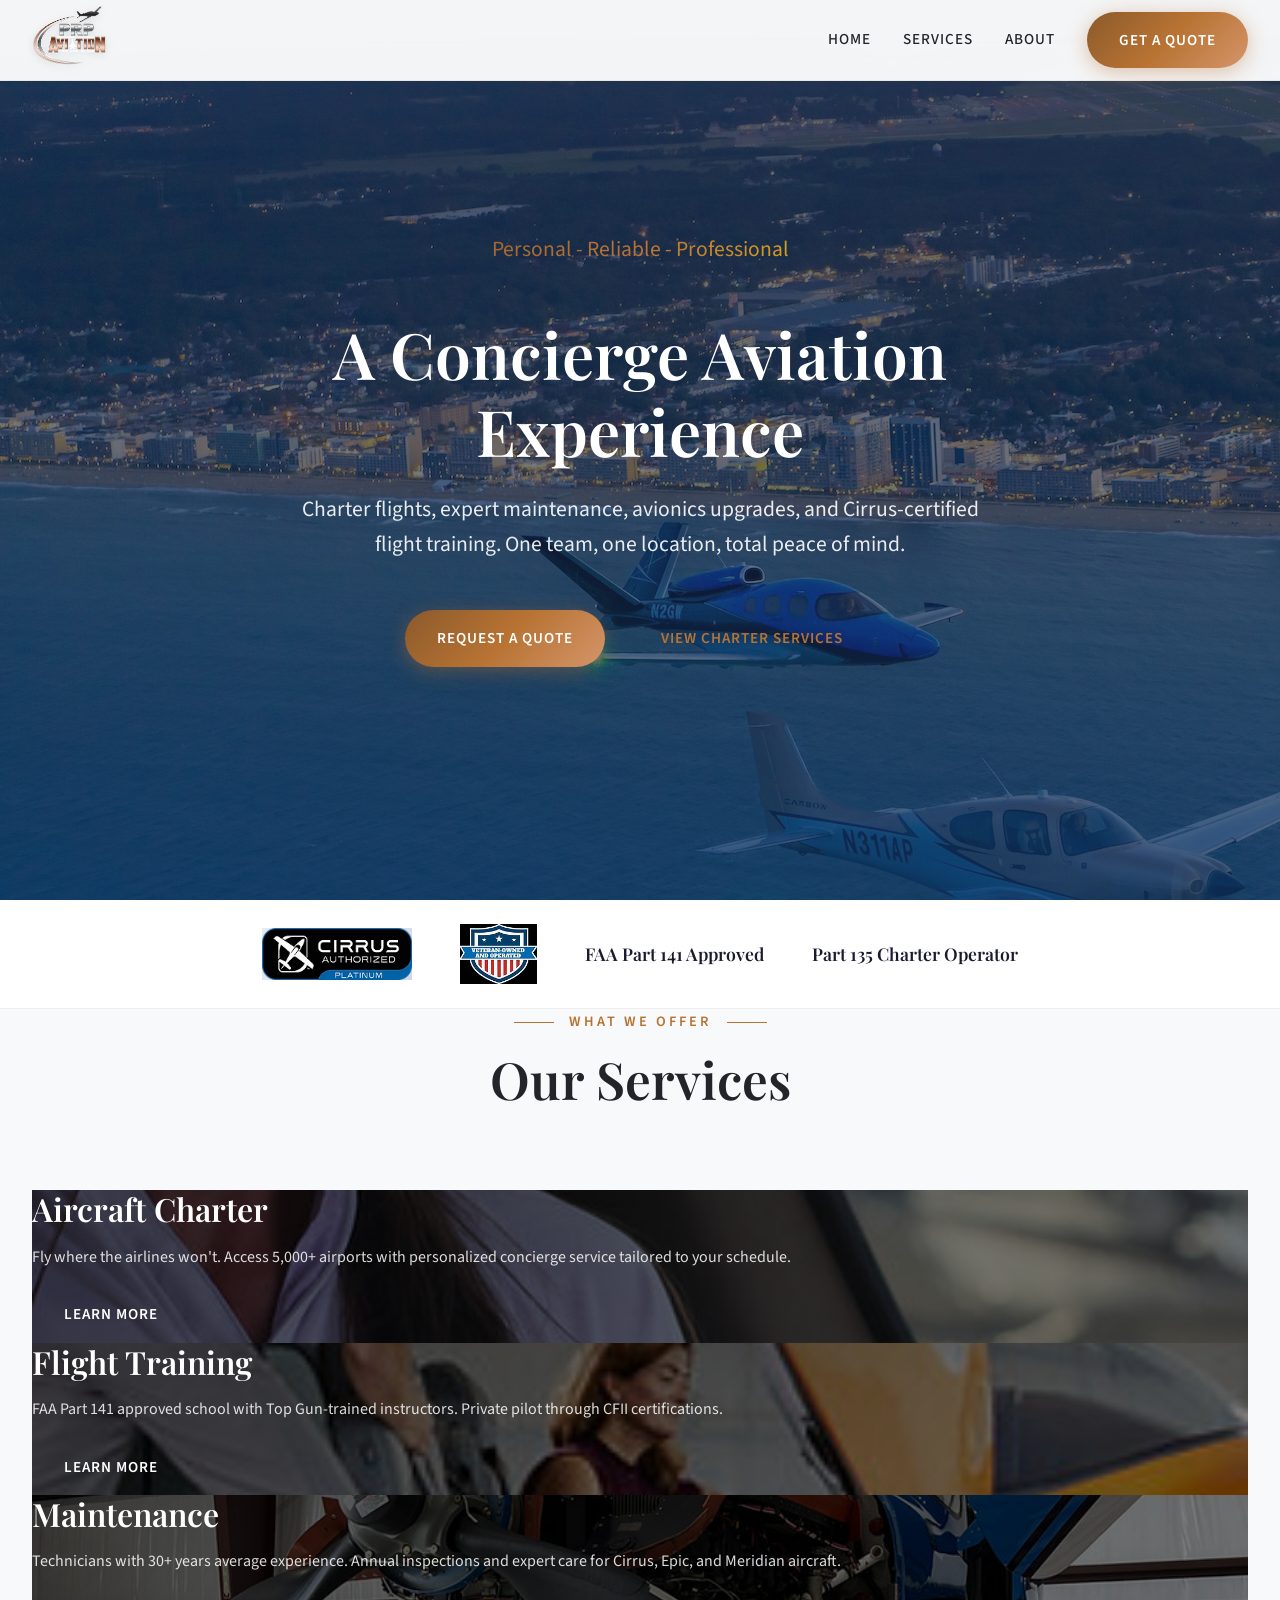
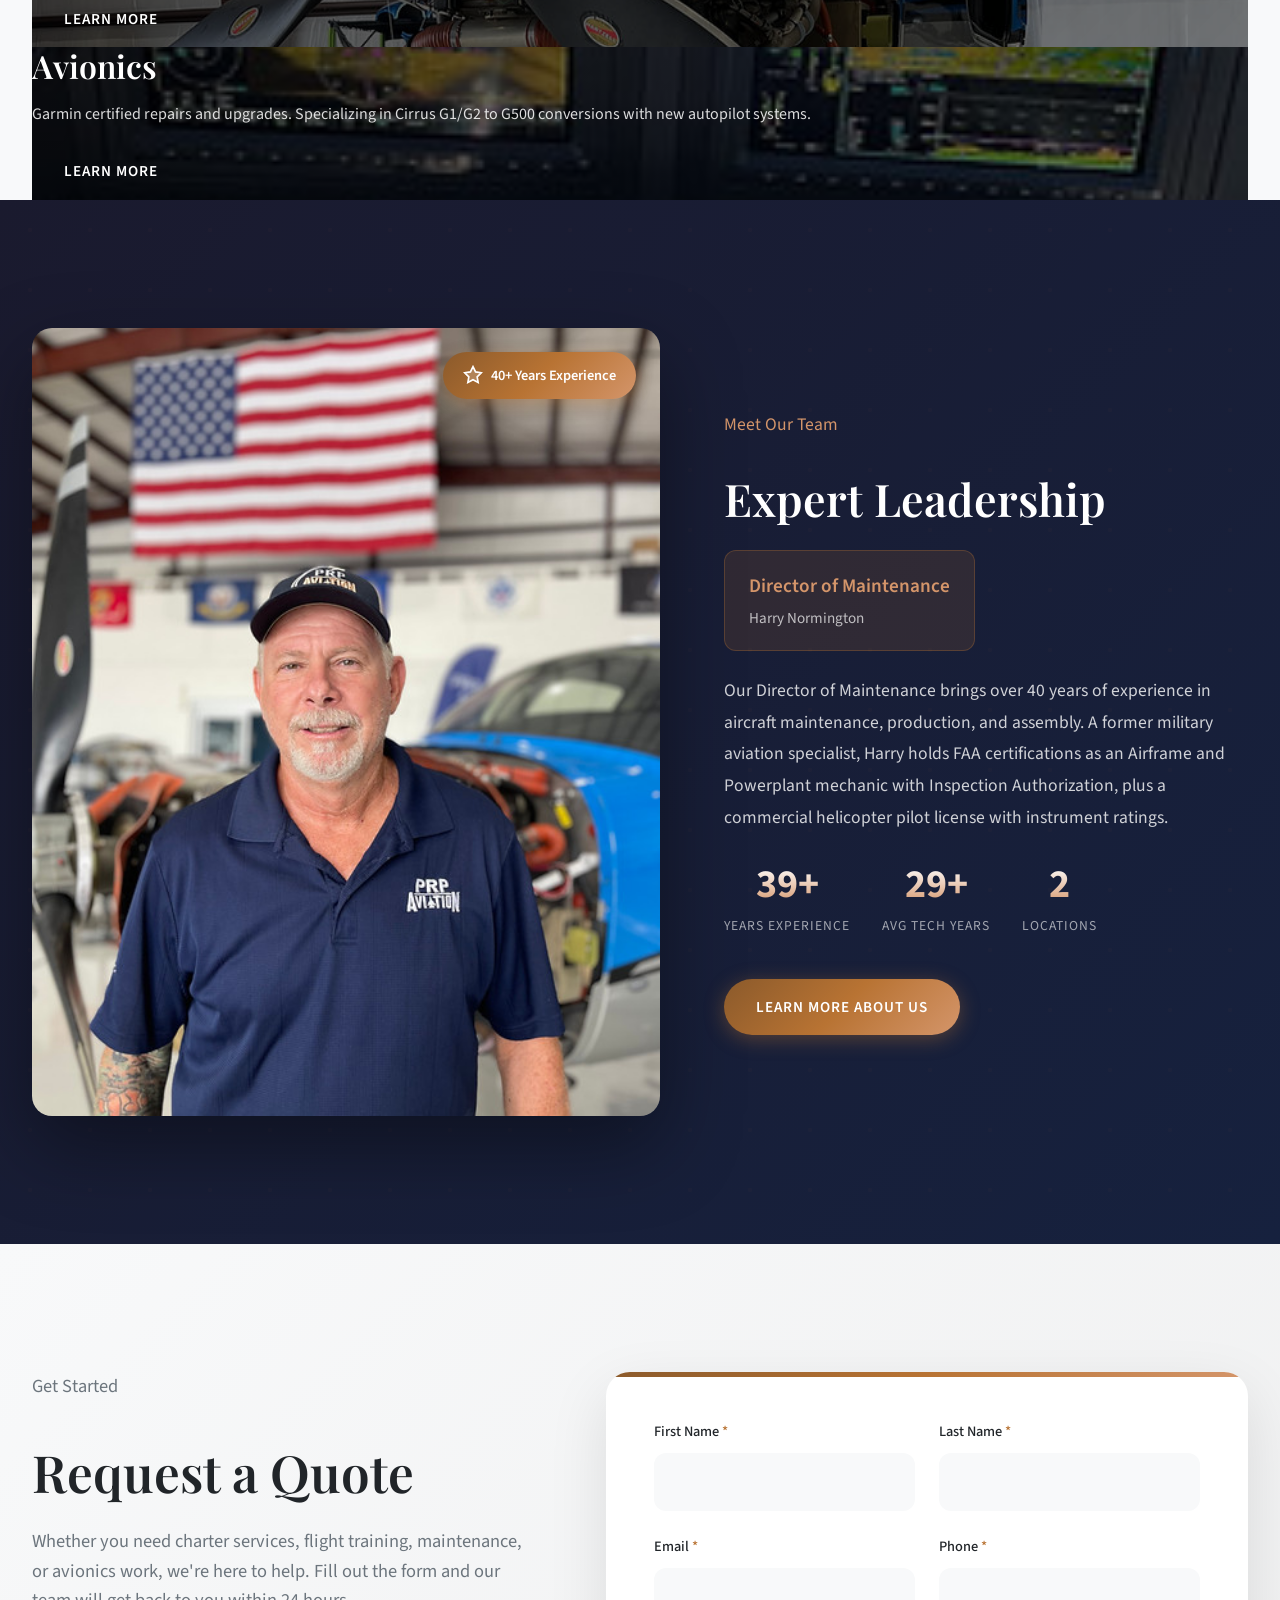
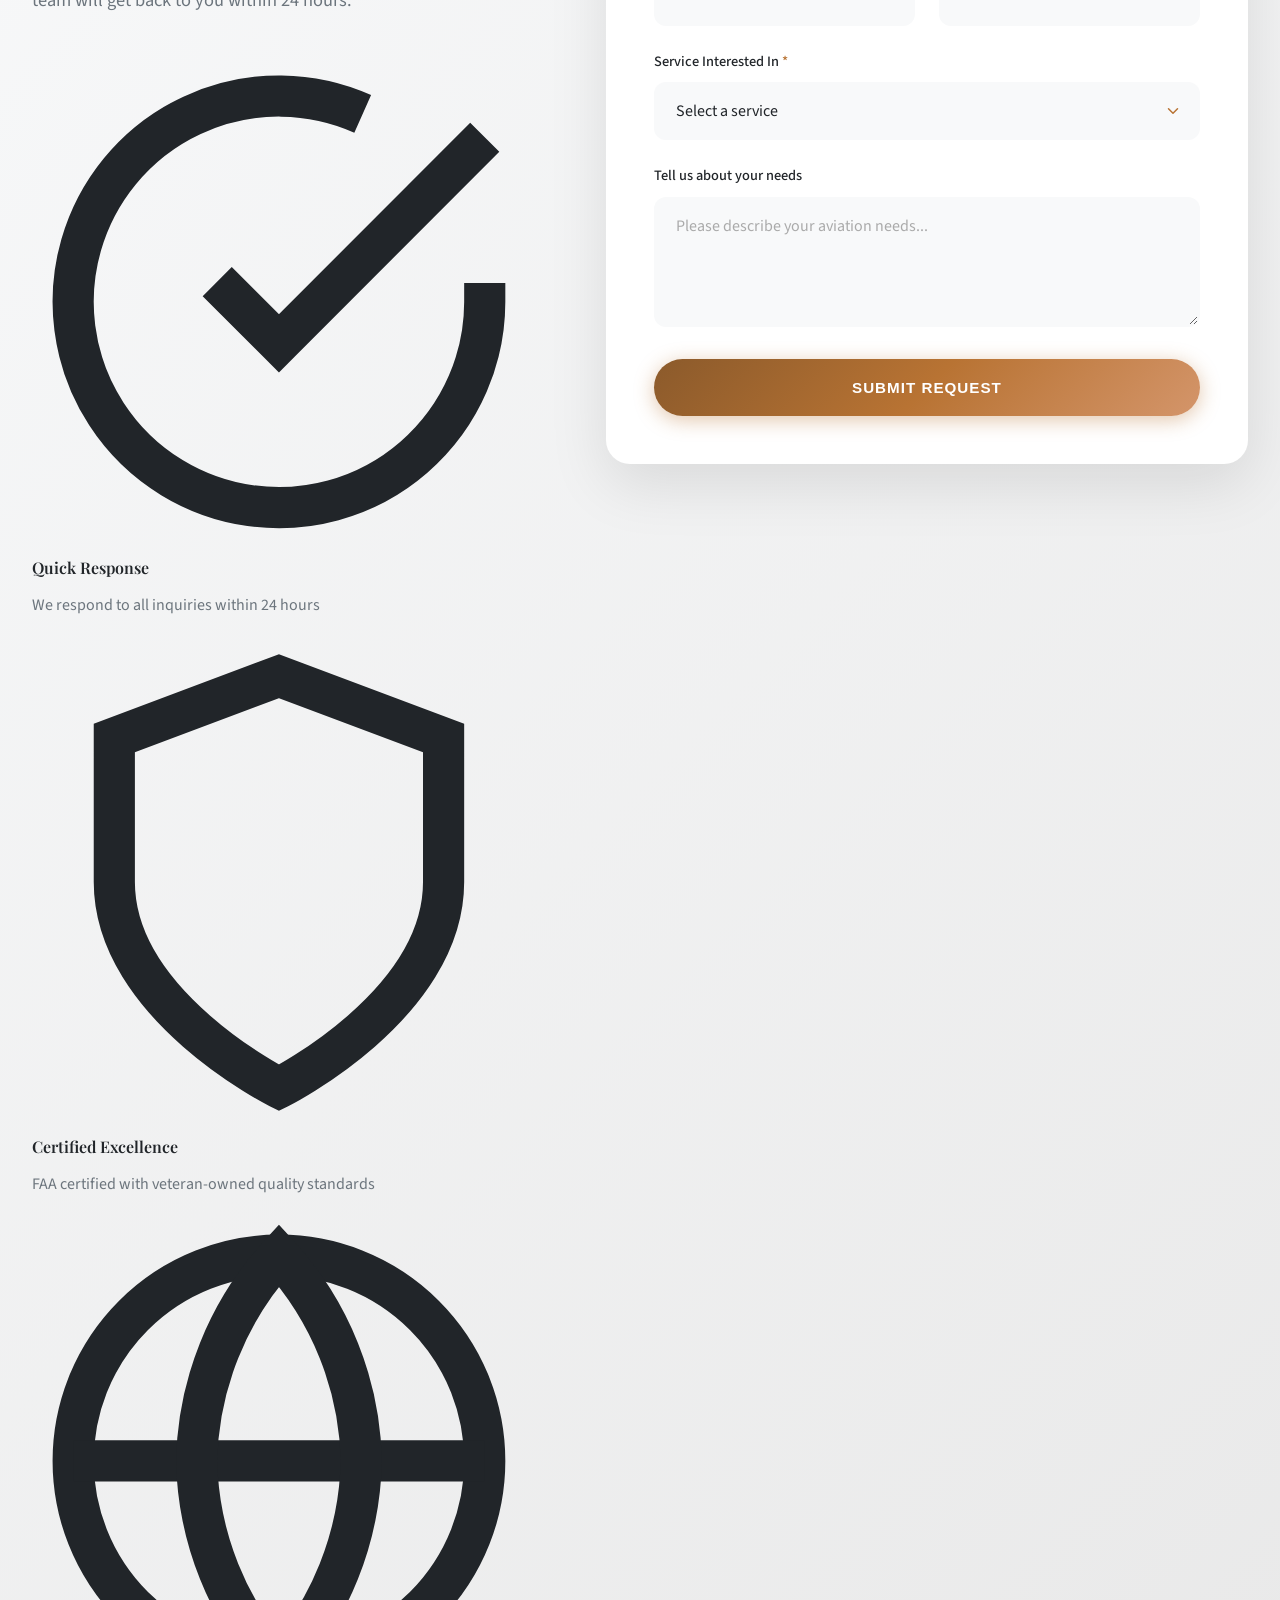
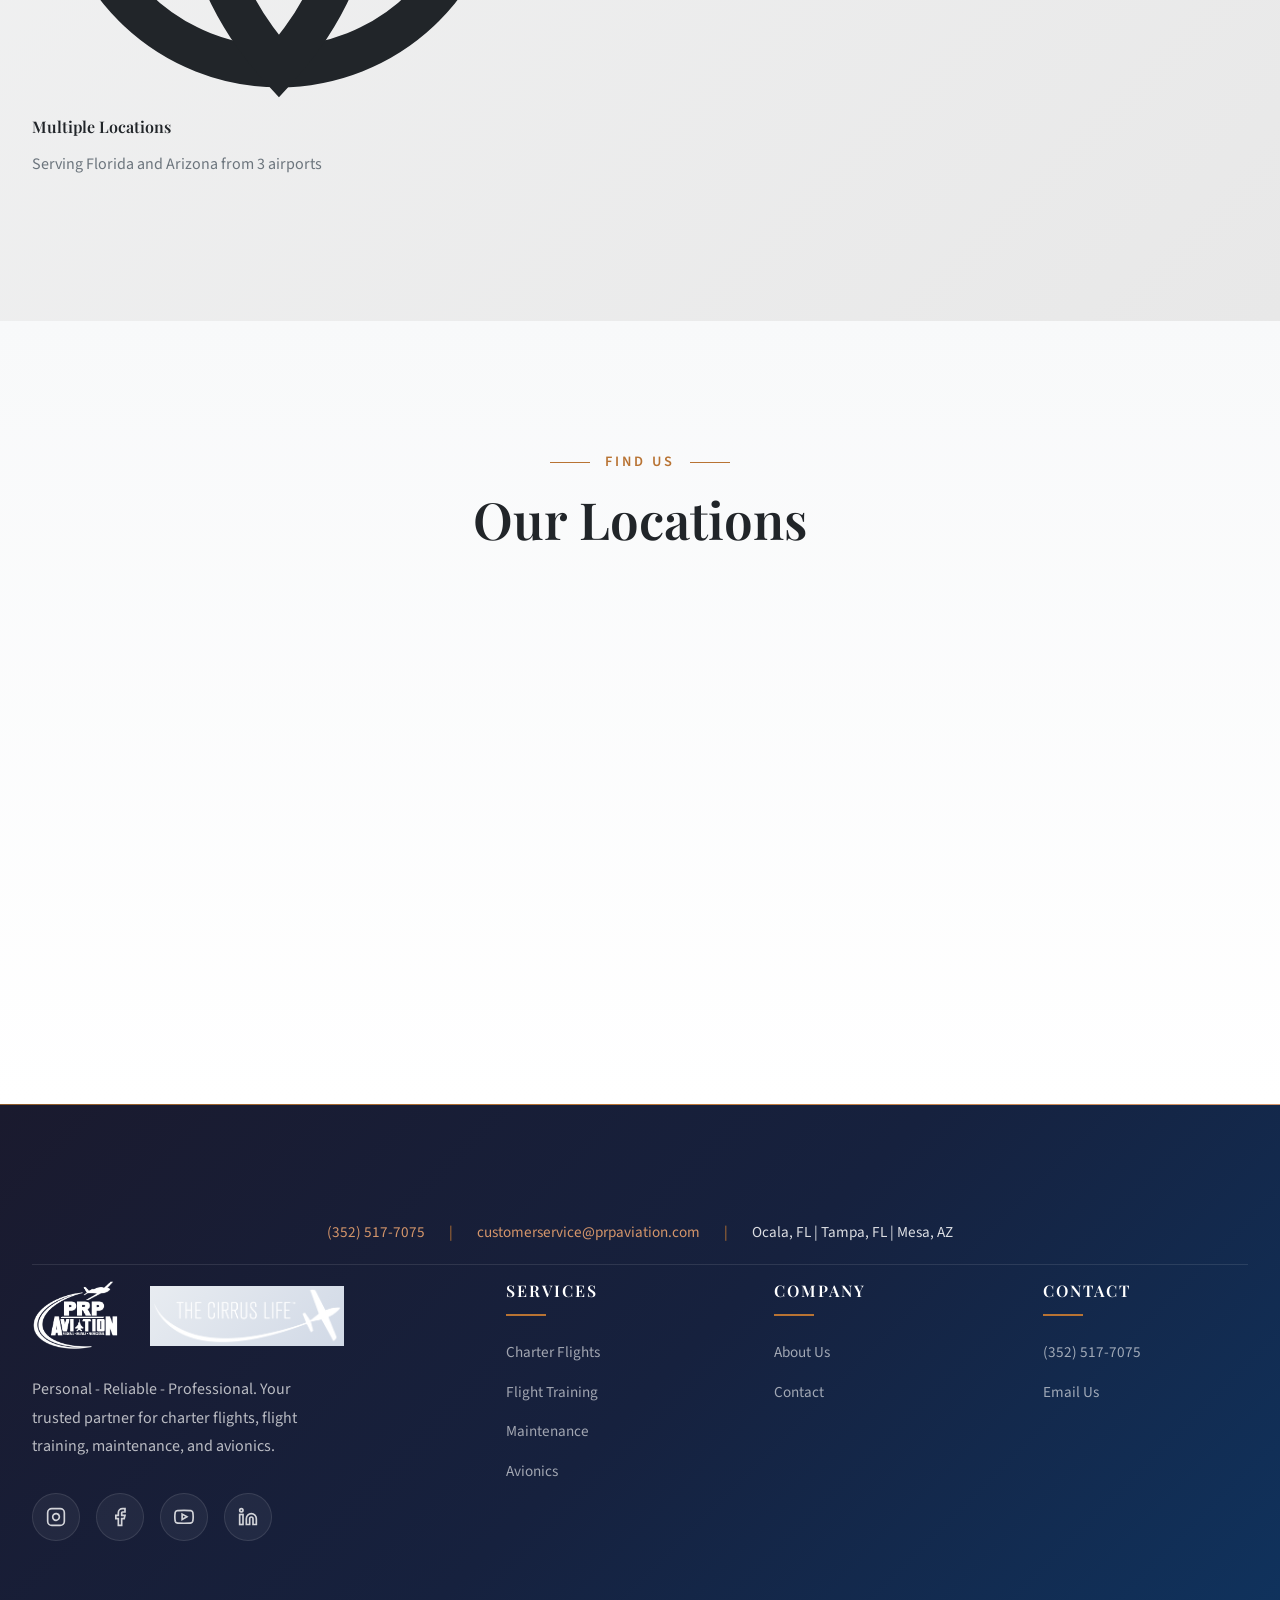
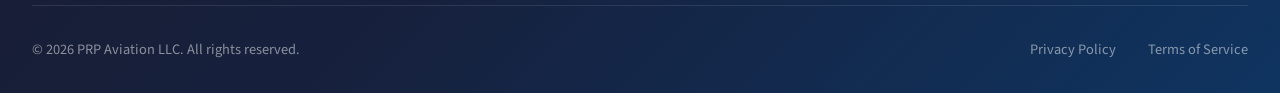
==== commit 321f5315: "Add view tracking" ====
--- a/index.html
+++ b/index.html
@@ -364,5 +364,27 @@
     </footer>
 
     <script src="js/main.js"></script>
+    <script>
+    // Oasis View Tracking
+    (function() {
+        const SUPABASE_URL = 'https://tzsatbviltcvelicbxoa.supabase.co';
+        const SUPABASE_KEY = 'eyJhbGciOiJIUzI1NiIsInR5cCI6IkpXVCJ9.eyJpc3MiOiJzdXBhYmFzZSIsInJlZiI6InR6c2F0YnZpbHRjdmVsaWNieG9hIiwicm9sZSI6ImFub24iLCJpYXQiOjE3NzQ3MzM1MzAsImV4cCI6MjA5MDMwOTUzMH0.y8TxI5GFeKPgtXnkJ8Z83O0C7pJHvWCZVtJo2Oon6xw';
+        if (sessionStorage.getItem('oasis_tracked')) return;
+        fetch(SUPABASE_URL + '/rest/v1/sites?deployment_url=eq.' + encodeURIComponent(window.location.origin) + '&select=id,view_count', {
+            headers: { 'apikey': SUPABASE_KEY, 'Authorization': 'Bearer ' + SUPABASE_KEY }
+        })
+        .then(r => r.json())
+        .then(sites => {
+            if (sites && sites[0]) {
+                fetch(SUPABASE_URL + '/rest/v1/sites?id=eq.' + sites[0].id, {
+                    method: 'PATCH',
+                    headers: { 'apikey': SUPABASE_KEY, 'Authorization': 'Bearer ' + SUPABASE_KEY, 'Content-Type': 'application/json' },
+                    body: JSON.stringify({ viewed: true, view_count: (sites[0].view_count || 0) + 1 })
+                });
+                sessionStorage.setItem('oasis_tracked', '1');
+            }
+        }).catch(() => {});
+    })();
+    </script>
 </body>
 </html>
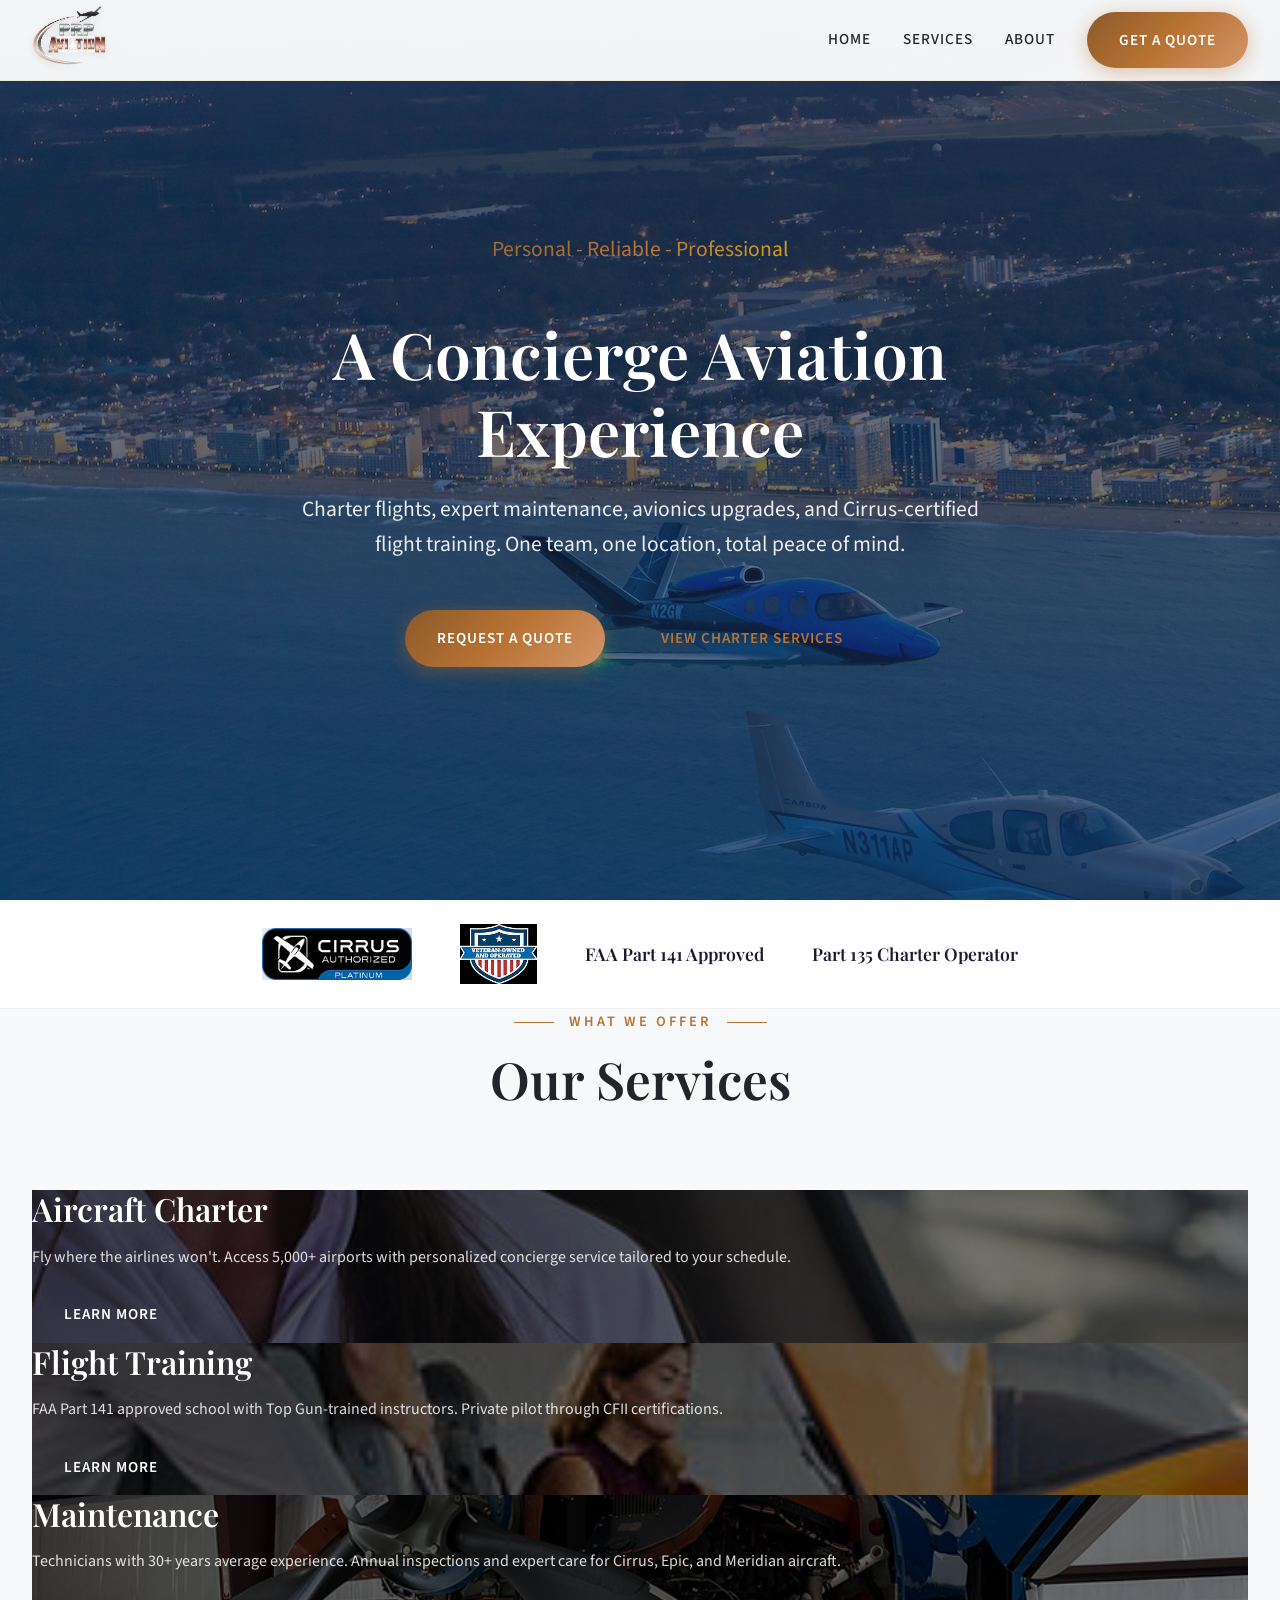
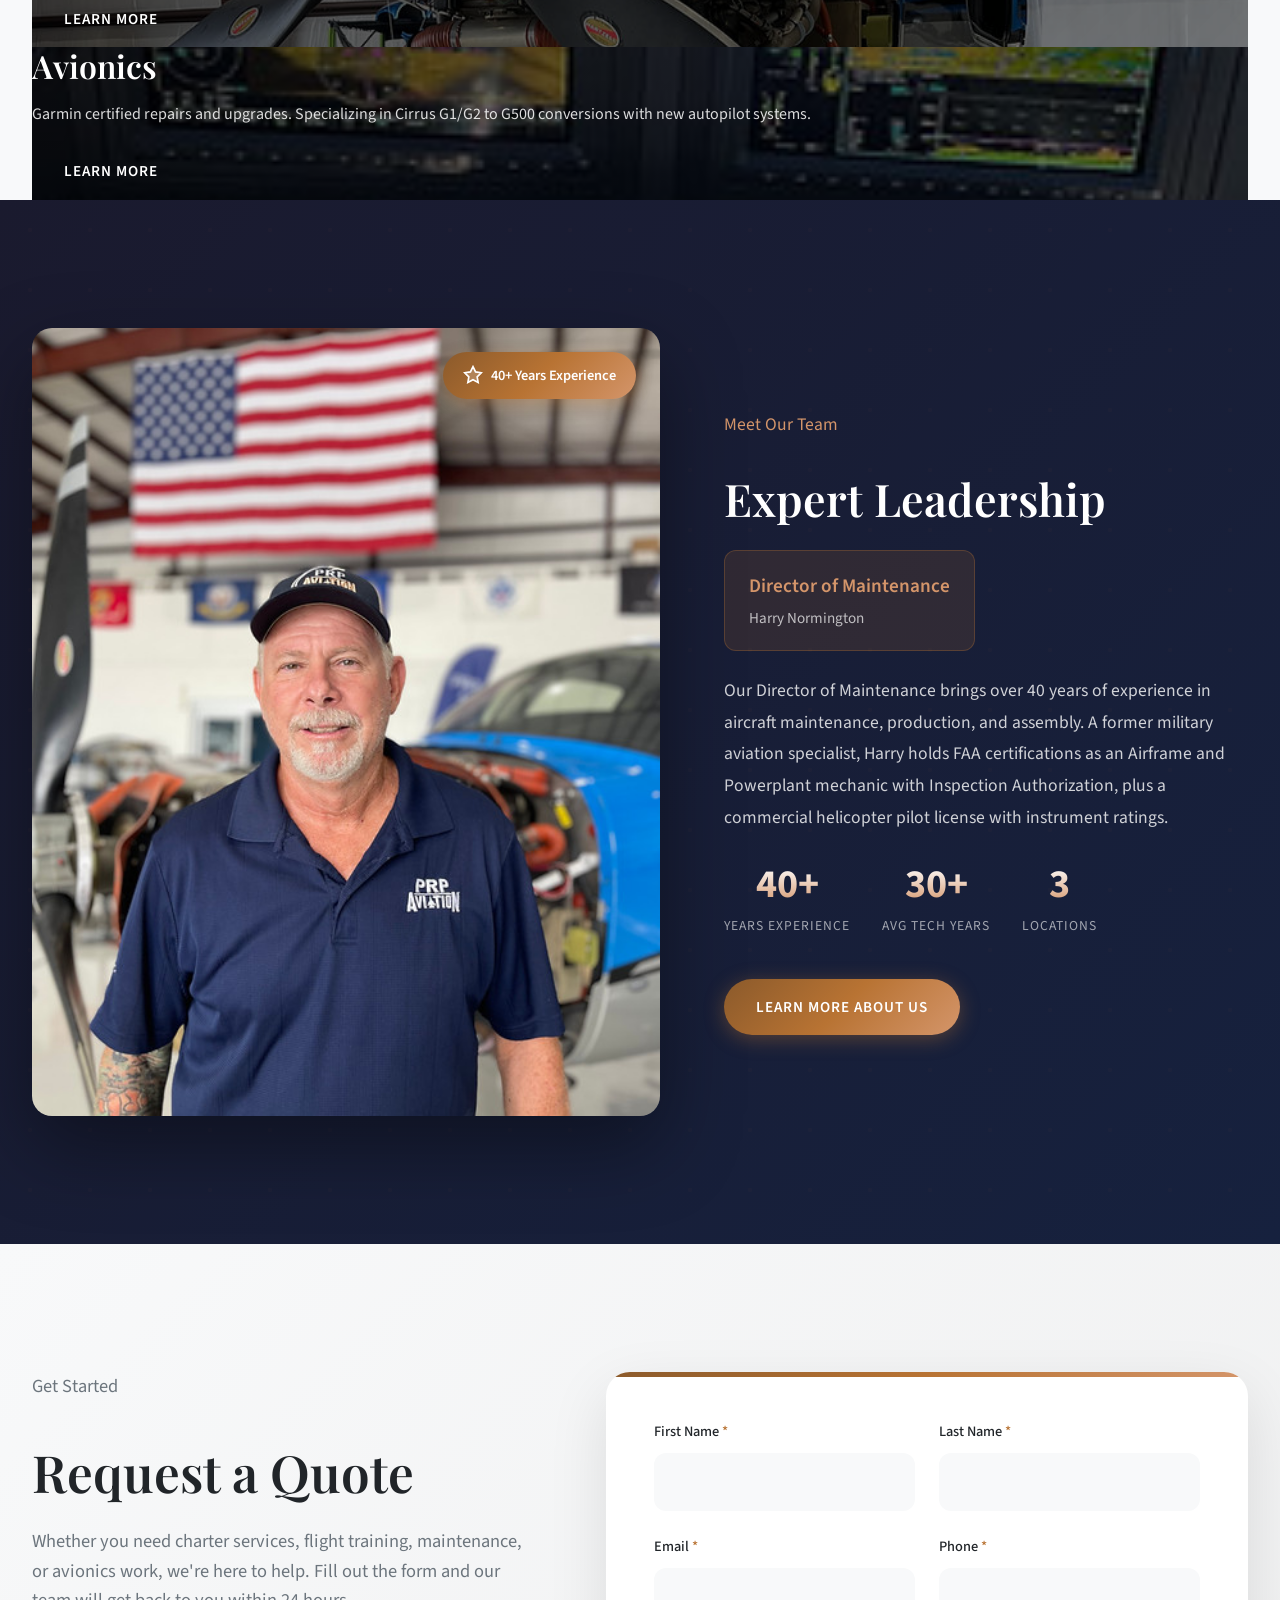
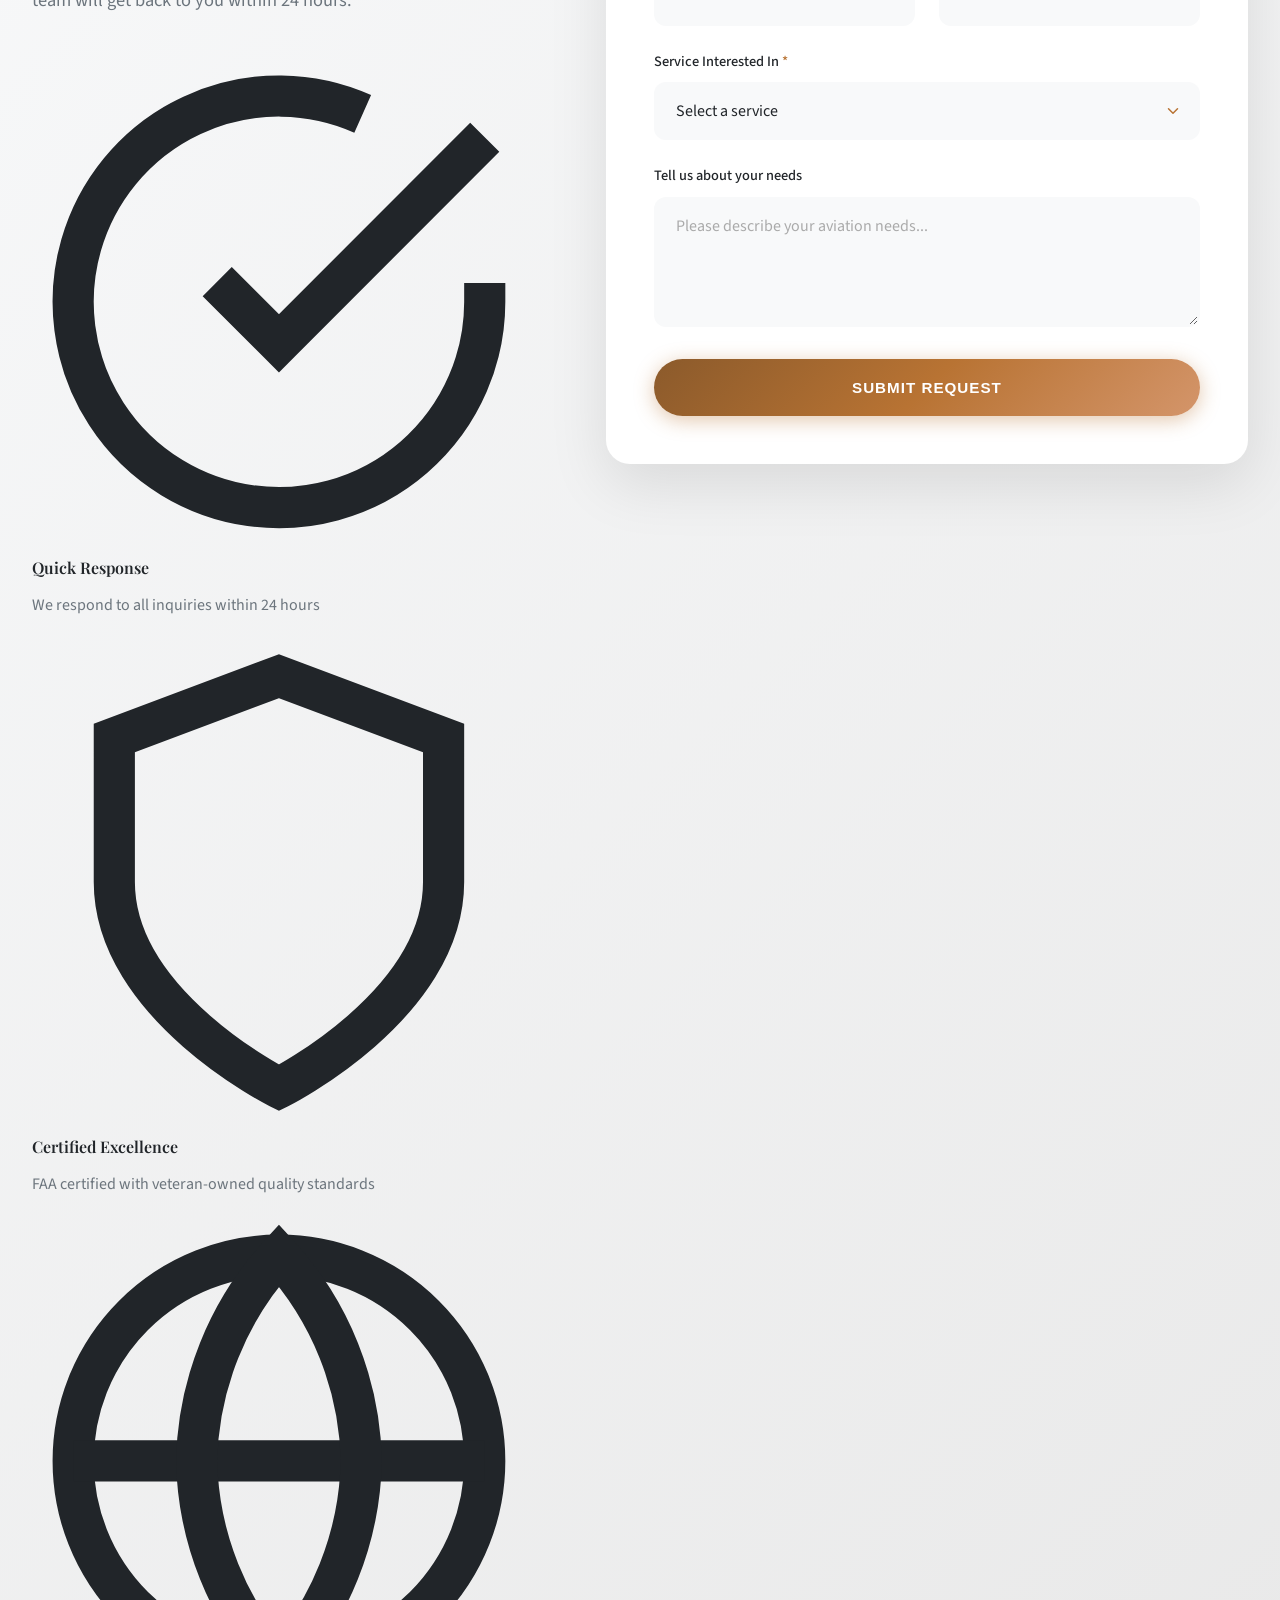
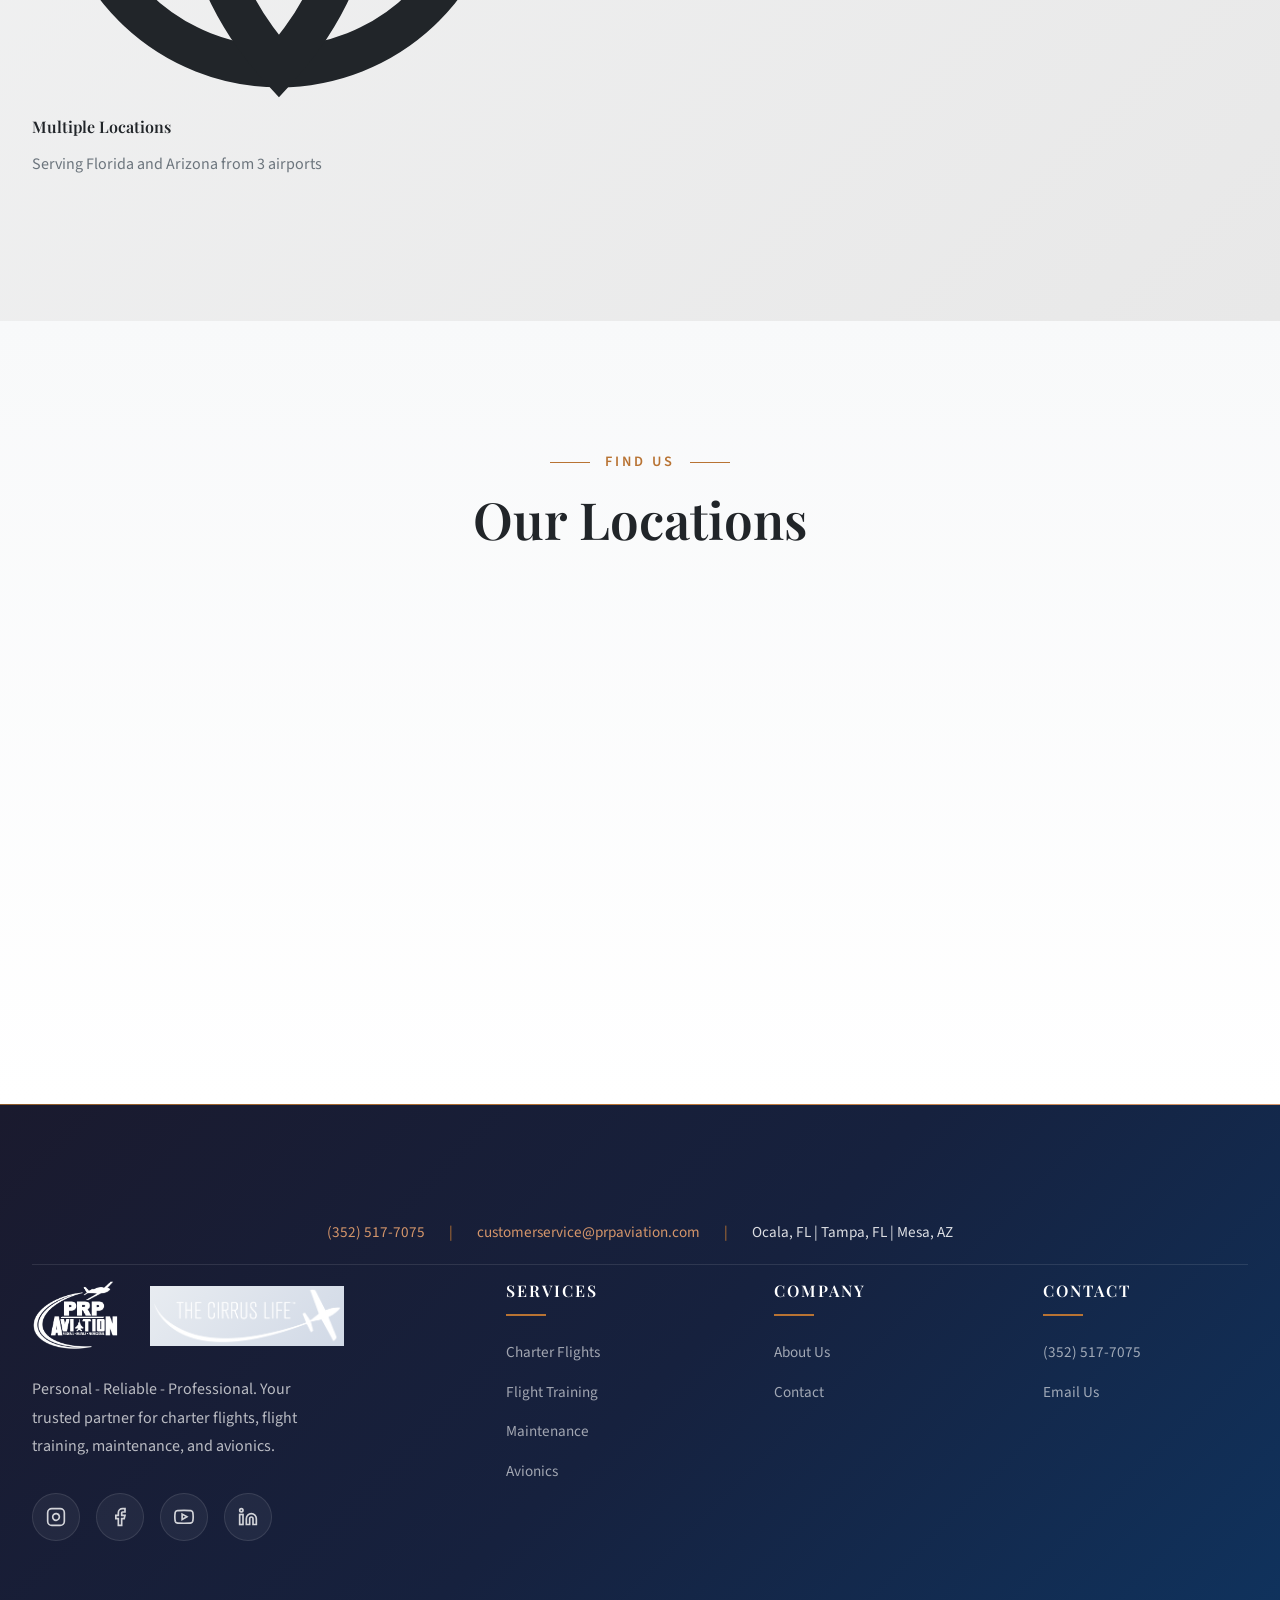
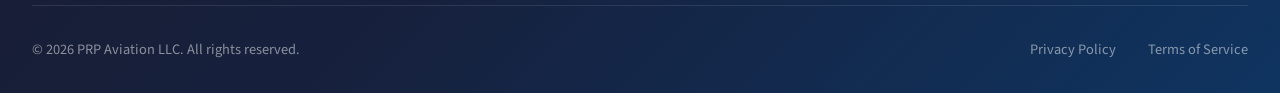
==== commit 99322b77: "Exclude owner IP from view tracking" ====
--- a/index.html
+++ b/index.html
@@ -369,20 +369,24 @@
     (function() {
         const SUPABASE_URL = 'https://tzsatbviltcvelicbxoa.supabase.co';
         const SUPABASE_KEY = 'eyJhbGciOiJIUzI1NiIsInR5cCI6IkpXVCJ9.eyJpc3MiOiJzdXBhYmFzZSIsInJlZiI6InR6c2F0YnZpbHRjdmVsaWNieG9hIiwicm9sZSI6ImFub24iLCJpYXQiOjE3NzQ3MzM1MzAsImV4cCI6MjA5MDMwOTUzMH0.y8TxI5GFeKPgtXnkJ8Z83O0C7pJHvWCZVtJo2Oon6xw';
+        const IGNORED_IPS = ['128.2.149.230'];
         if (sessionStorage.getItem('oasis_tracked')) return;
-        fetch(SUPABASE_URL + '/rest/v1/sites?deployment_url=eq.' + encodeURIComponent(window.location.origin) + '&select=id,view_count', {
-            headers: { 'apikey': SUPABASE_KEY, 'Authorization': 'Bearer ' + SUPABASE_KEY }
-        })
-        .then(r => r.json())
-        .then(sites => {
-            if (sites && sites[0]) {
-                fetch(SUPABASE_URL + '/rest/v1/sites?id=eq.' + sites[0].id, {
-                    method: 'PATCH',
-                    headers: { 'apikey': SUPABASE_KEY, 'Authorization': 'Bearer ' + SUPABASE_KEY, 'Content-Type': 'application/json' },
-                    body: JSON.stringify({ viewed: true, view_count: (sites[0].view_count || 0) + 1 })
-                });
-                sessionStorage.setItem('oasis_tracked', '1');
-            }
+        fetch('https://api.ipify.org?format=json').then(r => r.json()).then(data => {
+            if (IGNORED_IPS.includes(data.ip)) return;
+            fetch(SUPABASE_URL + '/rest/v1/sites?deployment_url=eq.' + encodeURIComponent(window.location.origin) + '&select=id,view_count', {
+                headers: { 'apikey': SUPABASE_KEY, 'Authorization': 'Bearer ' + SUPABASE_KEY }
+            })
+            .then(r => r.json())
+            .then(sites => {
+                if (sites && sites[0]) {
+                    fetch(SUPABASE_URL + '/rest/v1/sites?id=eq.' + sites[0].id, {
+                        method: 'PATCH',
+                        headers: { 'apikey': SUPABASE_KEY, 'Authorization': 'Bearer ' + SUPABASE_KEY, 'Content-Type': 'application/json' },
+                        body: JSON.stringify({ viewed: true, view_count: (sites[0].view_count || 0) + 1 })
+                    });
+                    sessionStorage.setItem('oasis_tracked', '1');
+                }
+            });
         }).catch(() => {});
     })();
     </script>
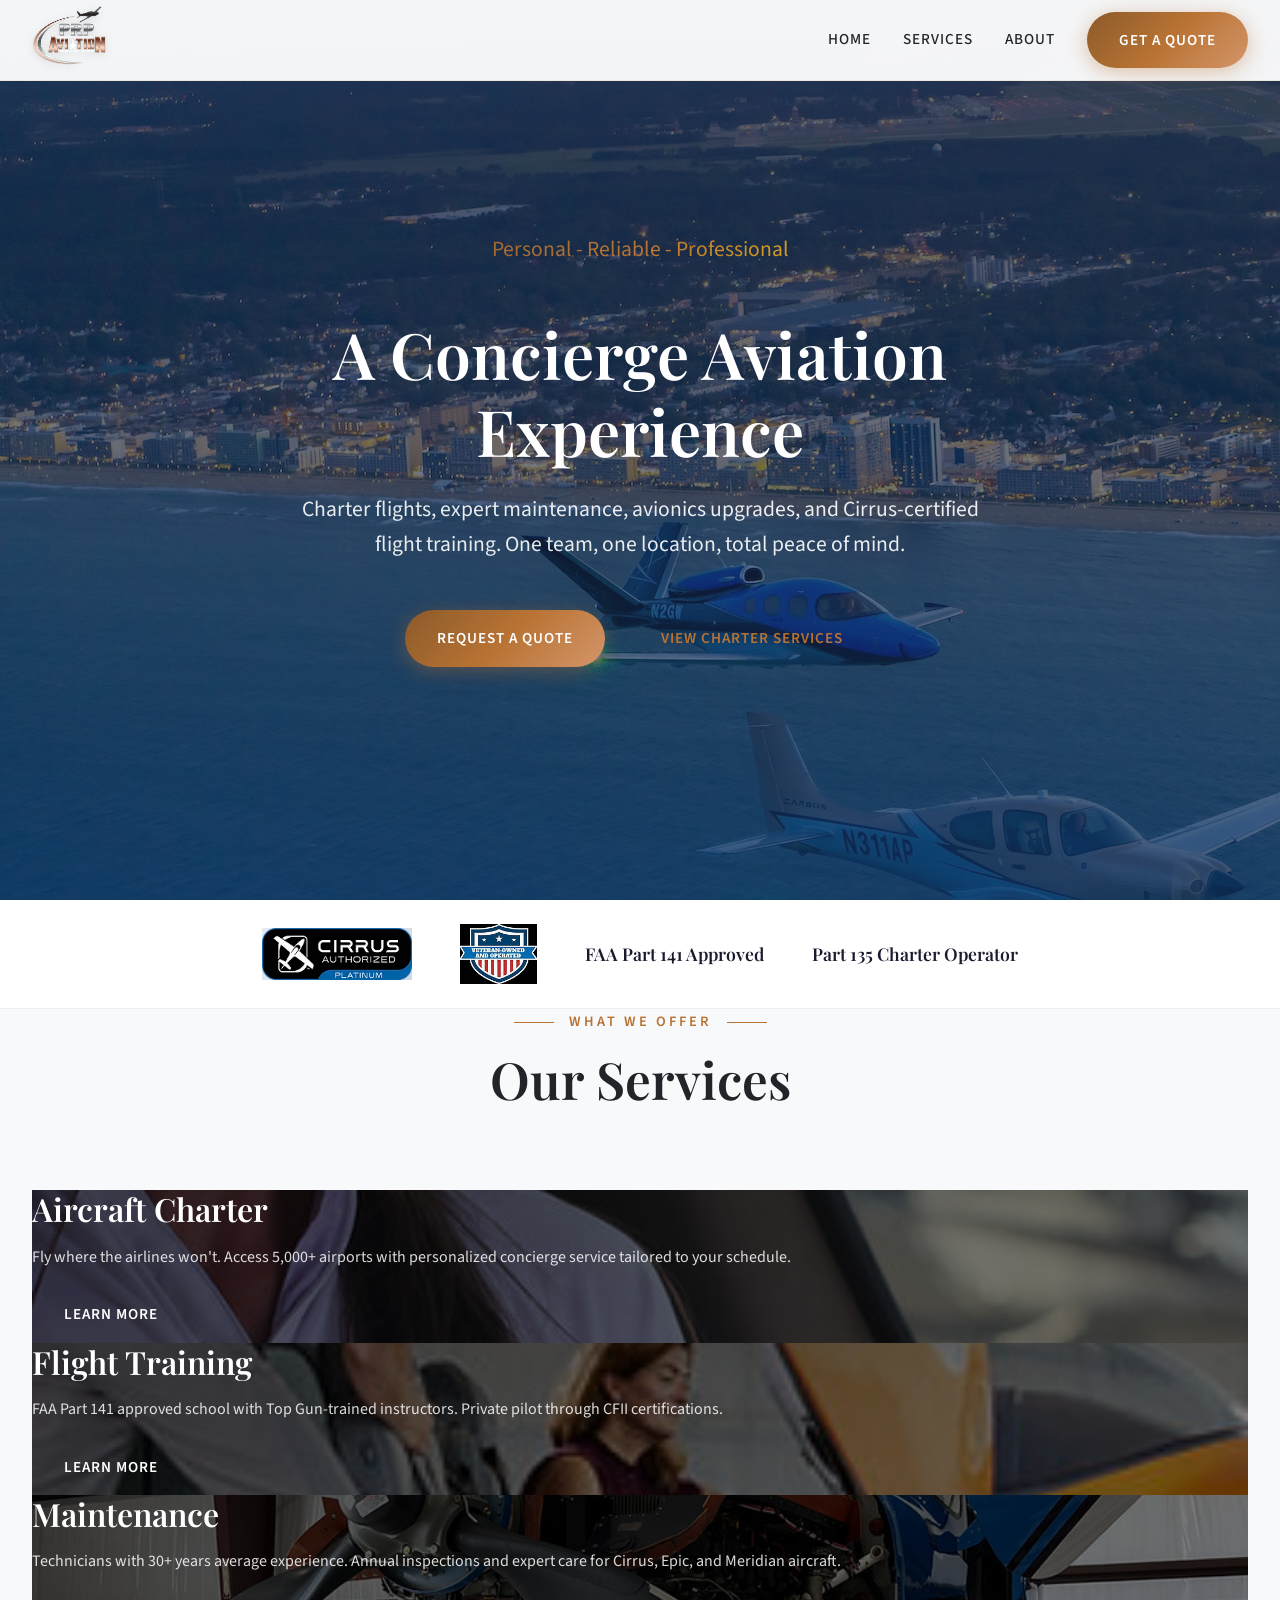
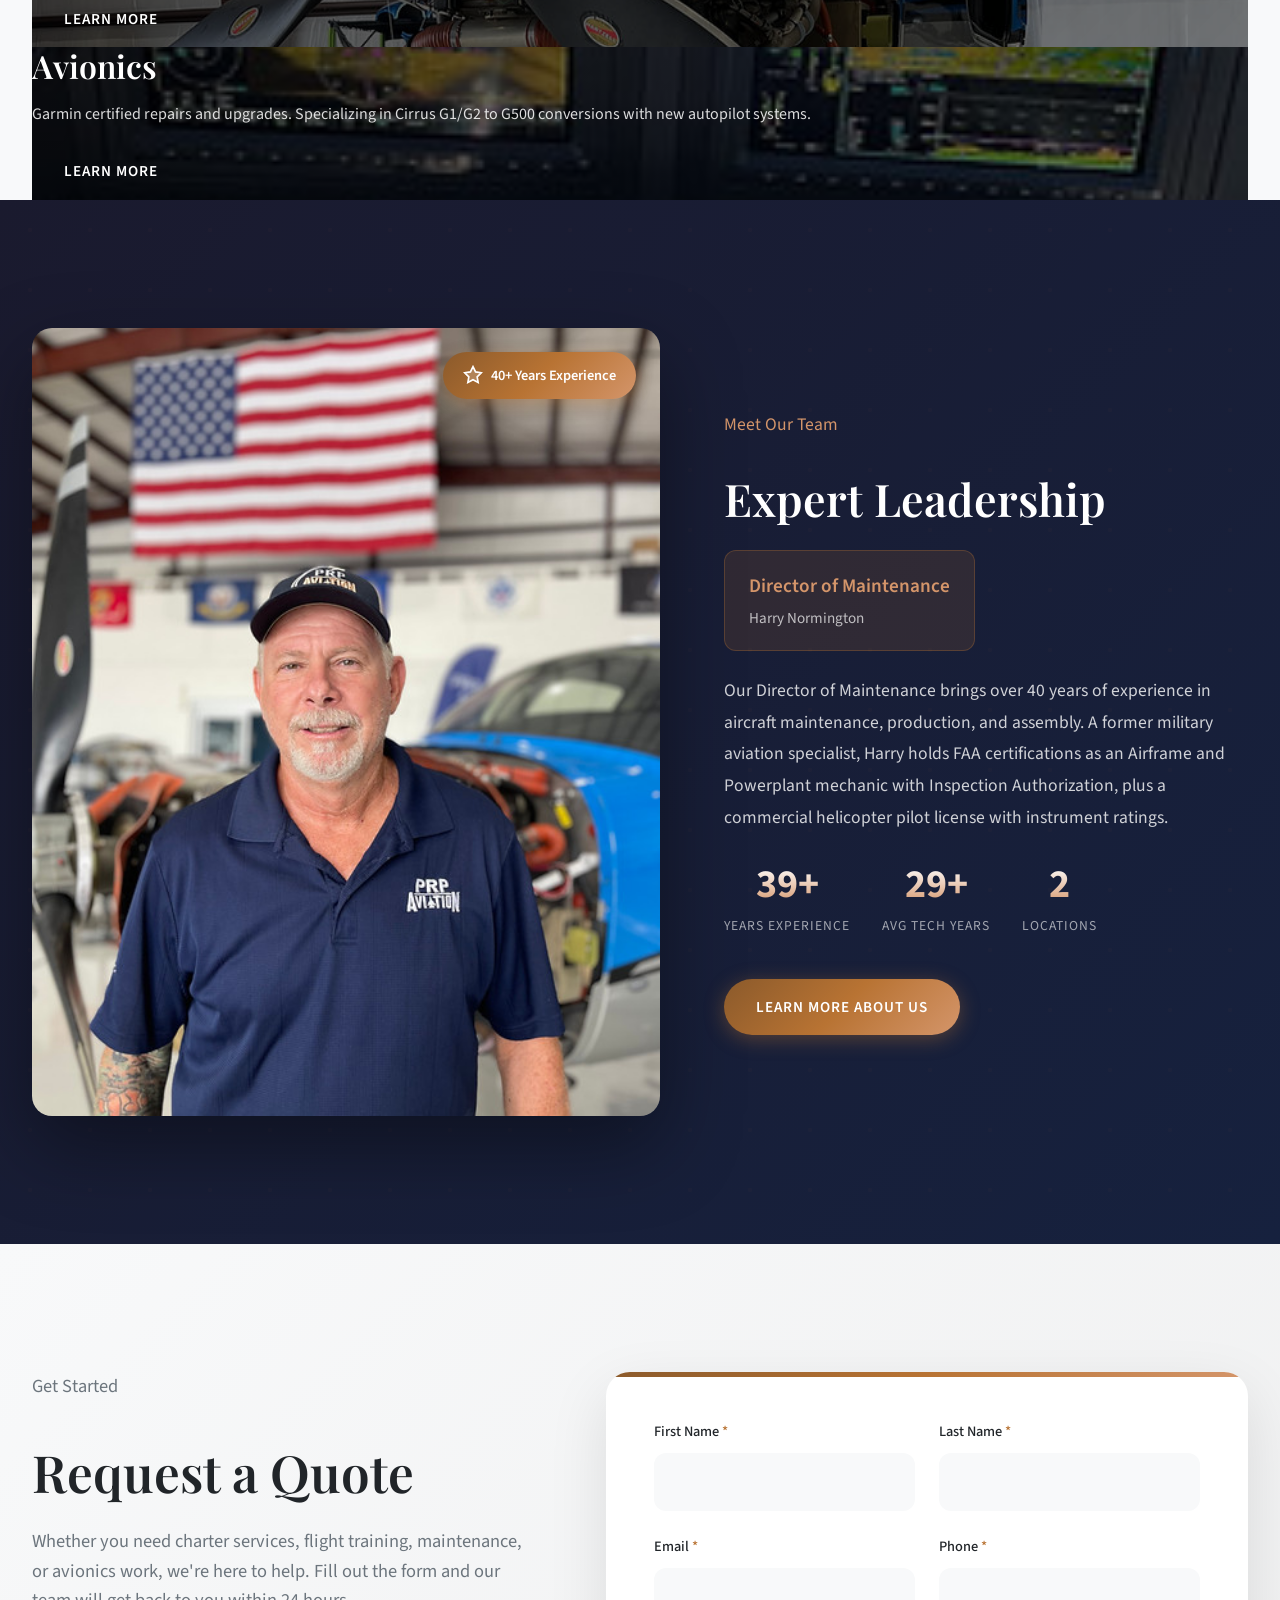
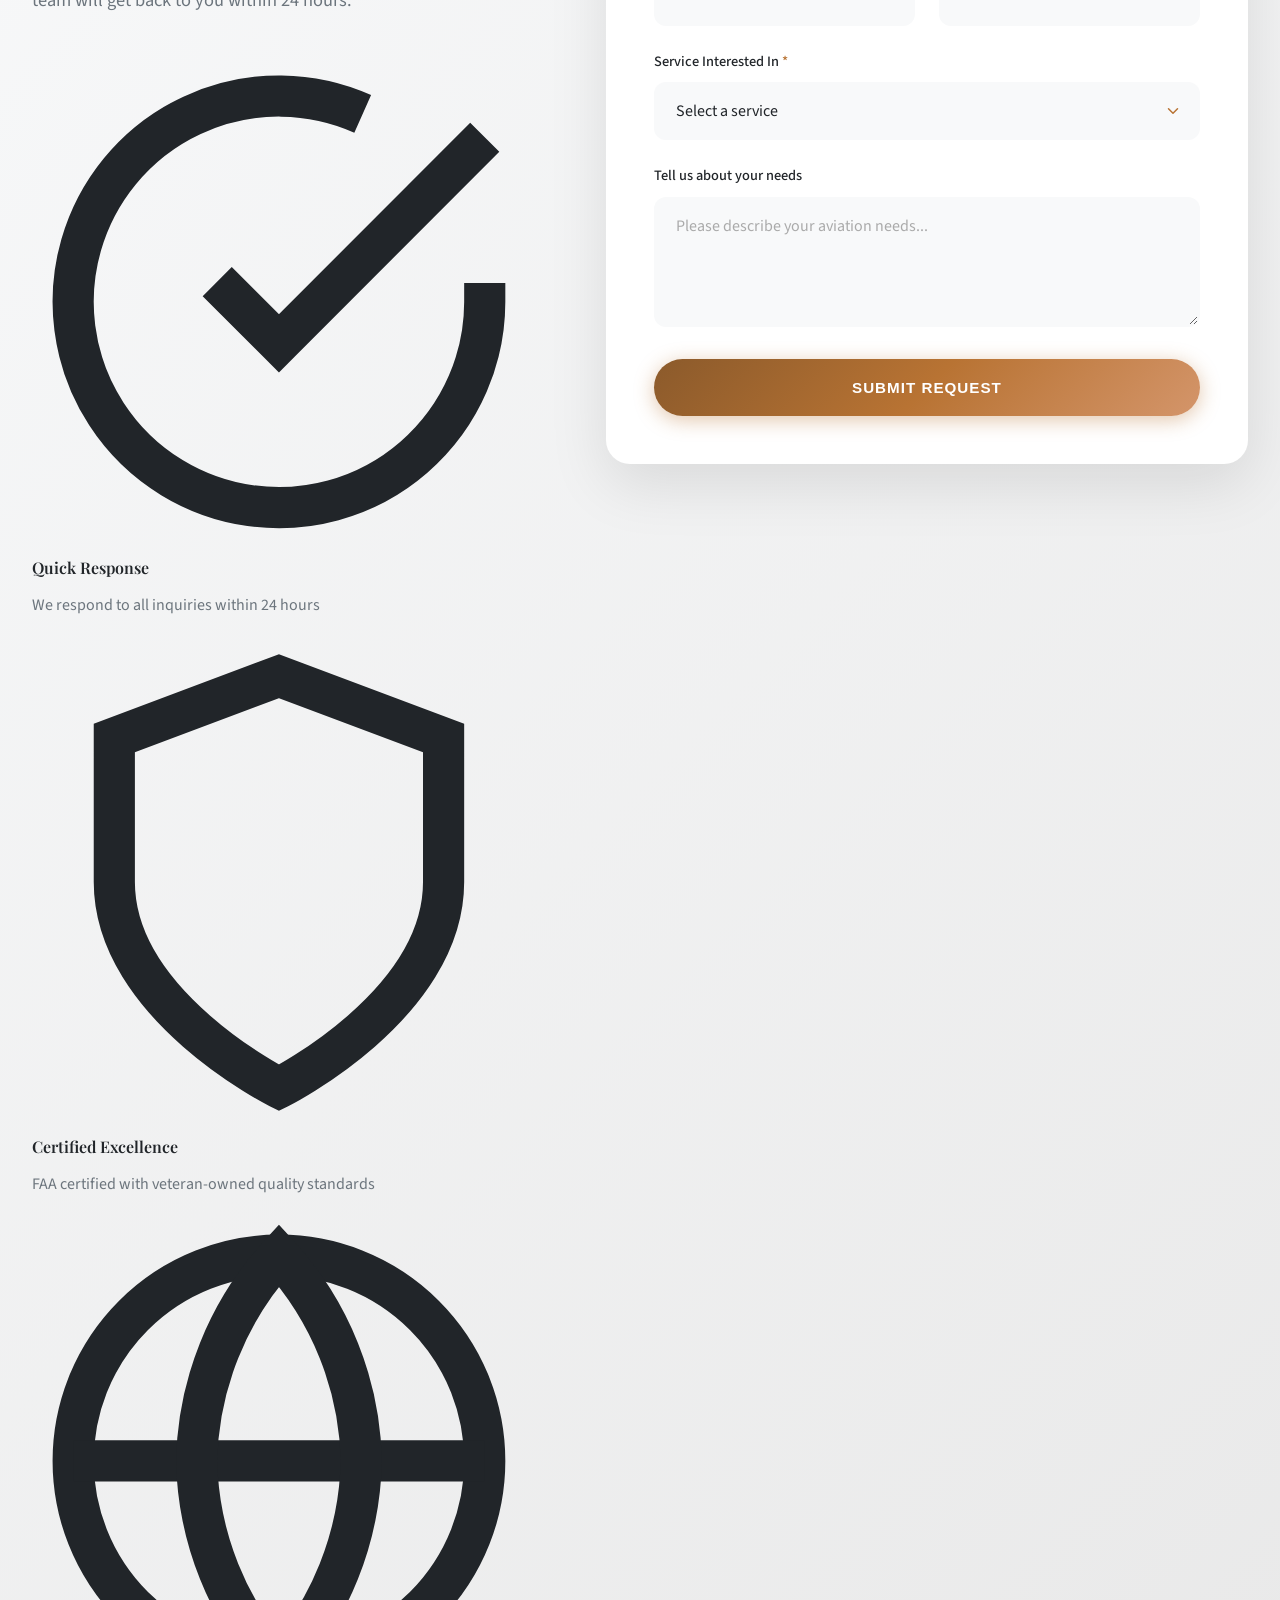
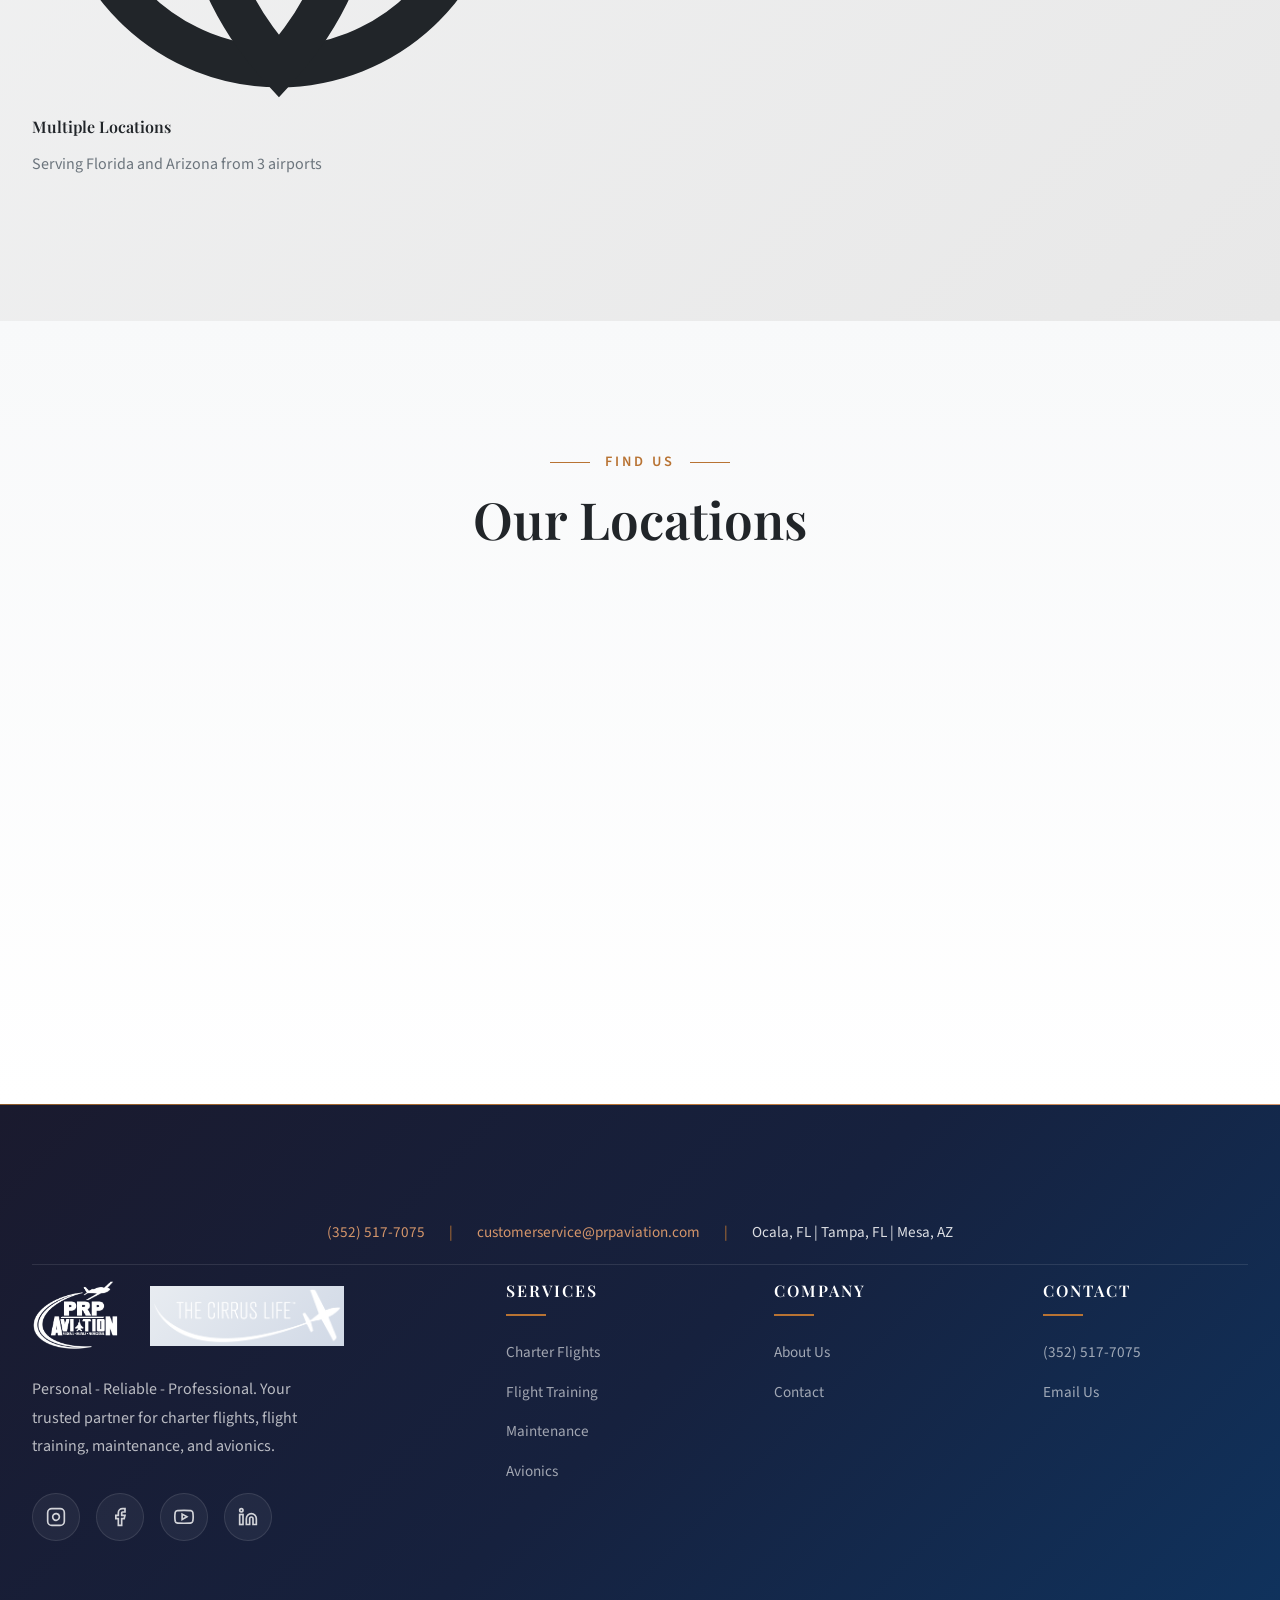
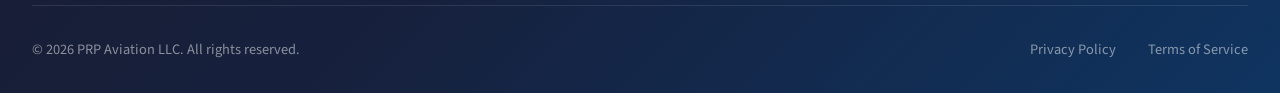
==== commit d42c1c35: "Update tracking to track internal vs client views separately Co-Authored-By: Claude Opus 4.5 <norepl" ====
--- a/index.html
+++ b/index.html
@@ -365,24 +365,27 @@
 
     <script src="js/main.js"></script>
     <script>
-    // Oasis View Tracking
+    // Oasis View Tracking - Internal vs Client
     (function() {
-        const SUPABASE_URL = 'https://tzsatbviltcvelicbxoa.supabase.co';
-        const SUPABASE_KEY = 'eyJhbGciOiJIUzI1NiIsInR5cCI6IkpXVCJ9.eyJpc3MiOiJzdXBhYmFzZSIsInJlZiI6InR6c2F0YnZpbHRjdmVsaWNieG9hIiwicm9sZSI6ImFub24iLCJpYXQiOjE3NzQ3MzM1MzAsImV4cCI6MjA5MDMwOTUzMH0.y8TxI5GFeKPgtXnkJ8Z83O0C7pJHvWCZVtJo2Oon6xw';
-        const IGNORED_IPS = ['128.2.149.230'];
+        const SUPABASE_URL = 'https://qqbwhozixcbmdlslgklv.supabase.co';
+        const SUPABASE_KEY = 'eyJhbGciOiJIUzI1NiIsInR5cCI6IkpXVCJ9.eyJpc3MiOiJzdXBhYmFzZSIsInJlZiI6InFxYndob3ppeGNibWRsc2xna2x2Iiwicm9sZSI6ImFub24iLCJpYXQiOjE3NDMzNzAxNzcsImV4cCI6MjA1ODk0NjE3N30.yFWTRnDluPAByGOMnpeXkOtIpbHkCnANaWJok8p6VNw';
+        const INTERNAL_IPS = ['128.2.149.230'];
         if (sessionStorage.getItem('oasis_tracked')) return;
         fetch('https://api.ipify.org?format=json').then(r => r.json()).then(data => {
-            if (IGNORED_IPS.includes(data.ip)) return;
-            fetch(SUPABASE_URL + '/rest/v1/sites?deployment_url=eq.' + encodeURIComponent(window.location.origin) + '&select=id,view_count', {
+            const isInternal = INTERNAL_IPS.includes(data.ip);
+            fetch(SUPABASE_URL + '/rest/v1/sites?deployment_url=eq.' + encodeURIComponent(window.location.origin) + '&select=id,internal_views,client_views', {
                 headers: { 'apikey': SUPABASE_KEY, 'Authorization': 'Bearer ' + SUPABASE_KEY }
             })
             .then(r => r.json())
             .then(sites => {
                 if (sites && sites[0]) {
+                    const updateData = isInternal
+                        ? { internal_views: (sites[0].internal_views || 0) + 1 }
+                        : { client_views: (sites[0].client_views || 0) + 1, viewed: true };
                     fetch(SUPABASE_URL + '/rest/v1/sites?id=eq.' + sites[0].id, {
                         method: 'PATCH',
                         headers: { 'apikey': SUPABASE_KEY, 'Authorization': 'Bearer ' + SUPABASE_KEY, 'Content-Type': 'application/json' },
-                        body: JSON.stringify({ viewed: true, view_count: (sites[0].view_count || 0) + 1 })
+                        body: JSON.stringify(updateData)
                     });
                     sessionStorage.setItem('oasis_tracked', '1');
                 }
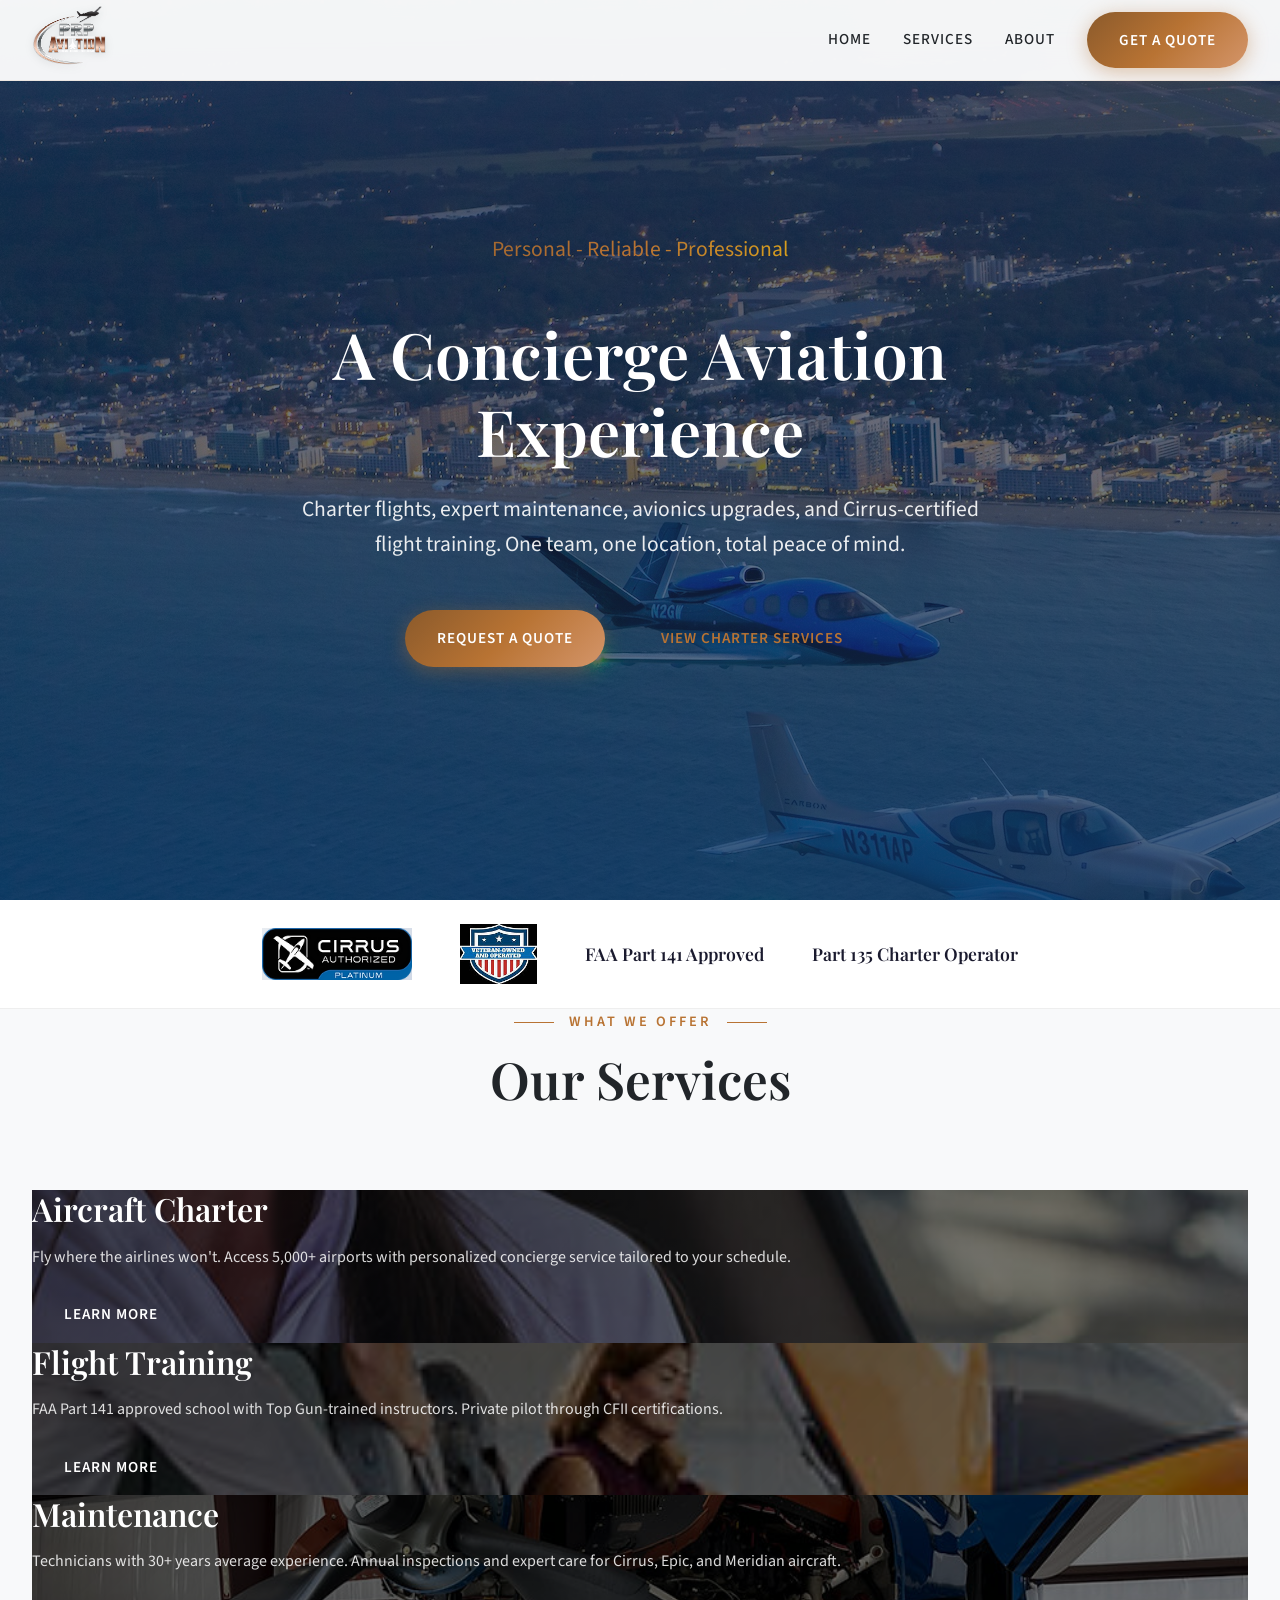
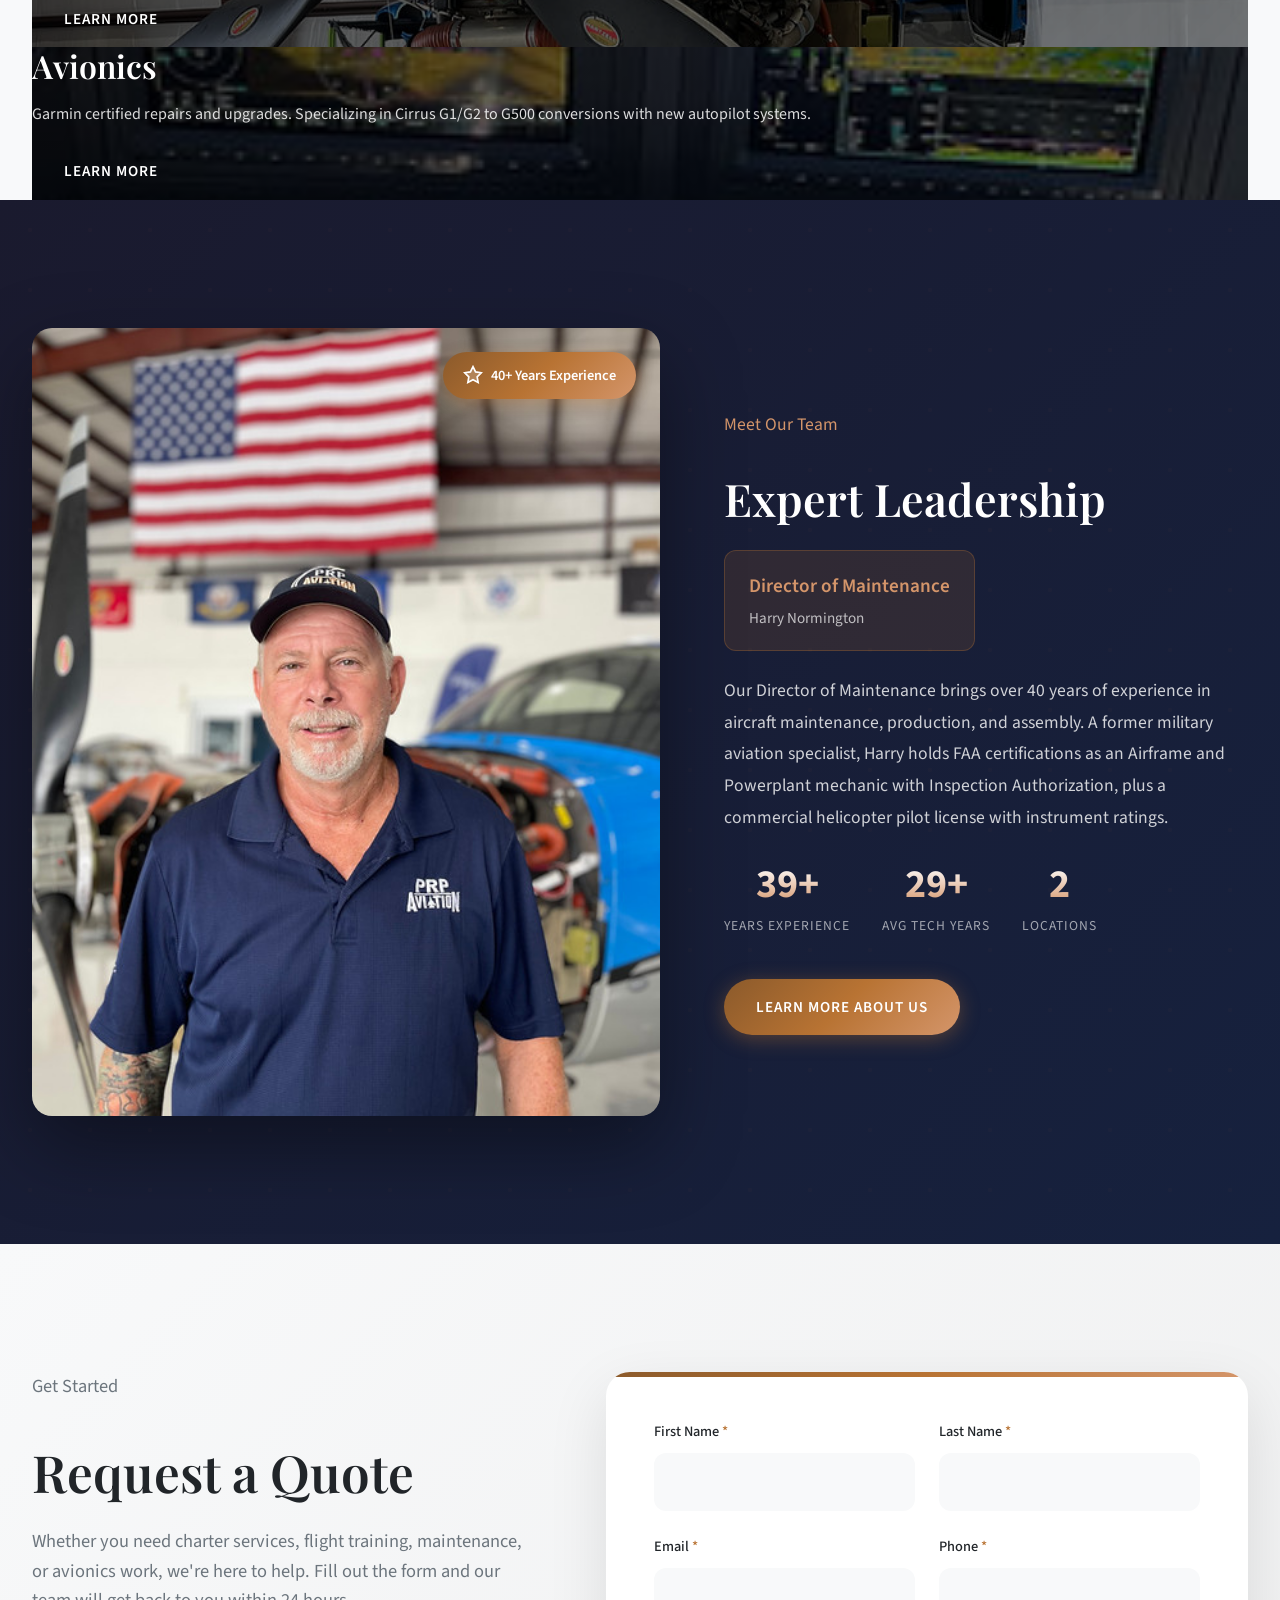
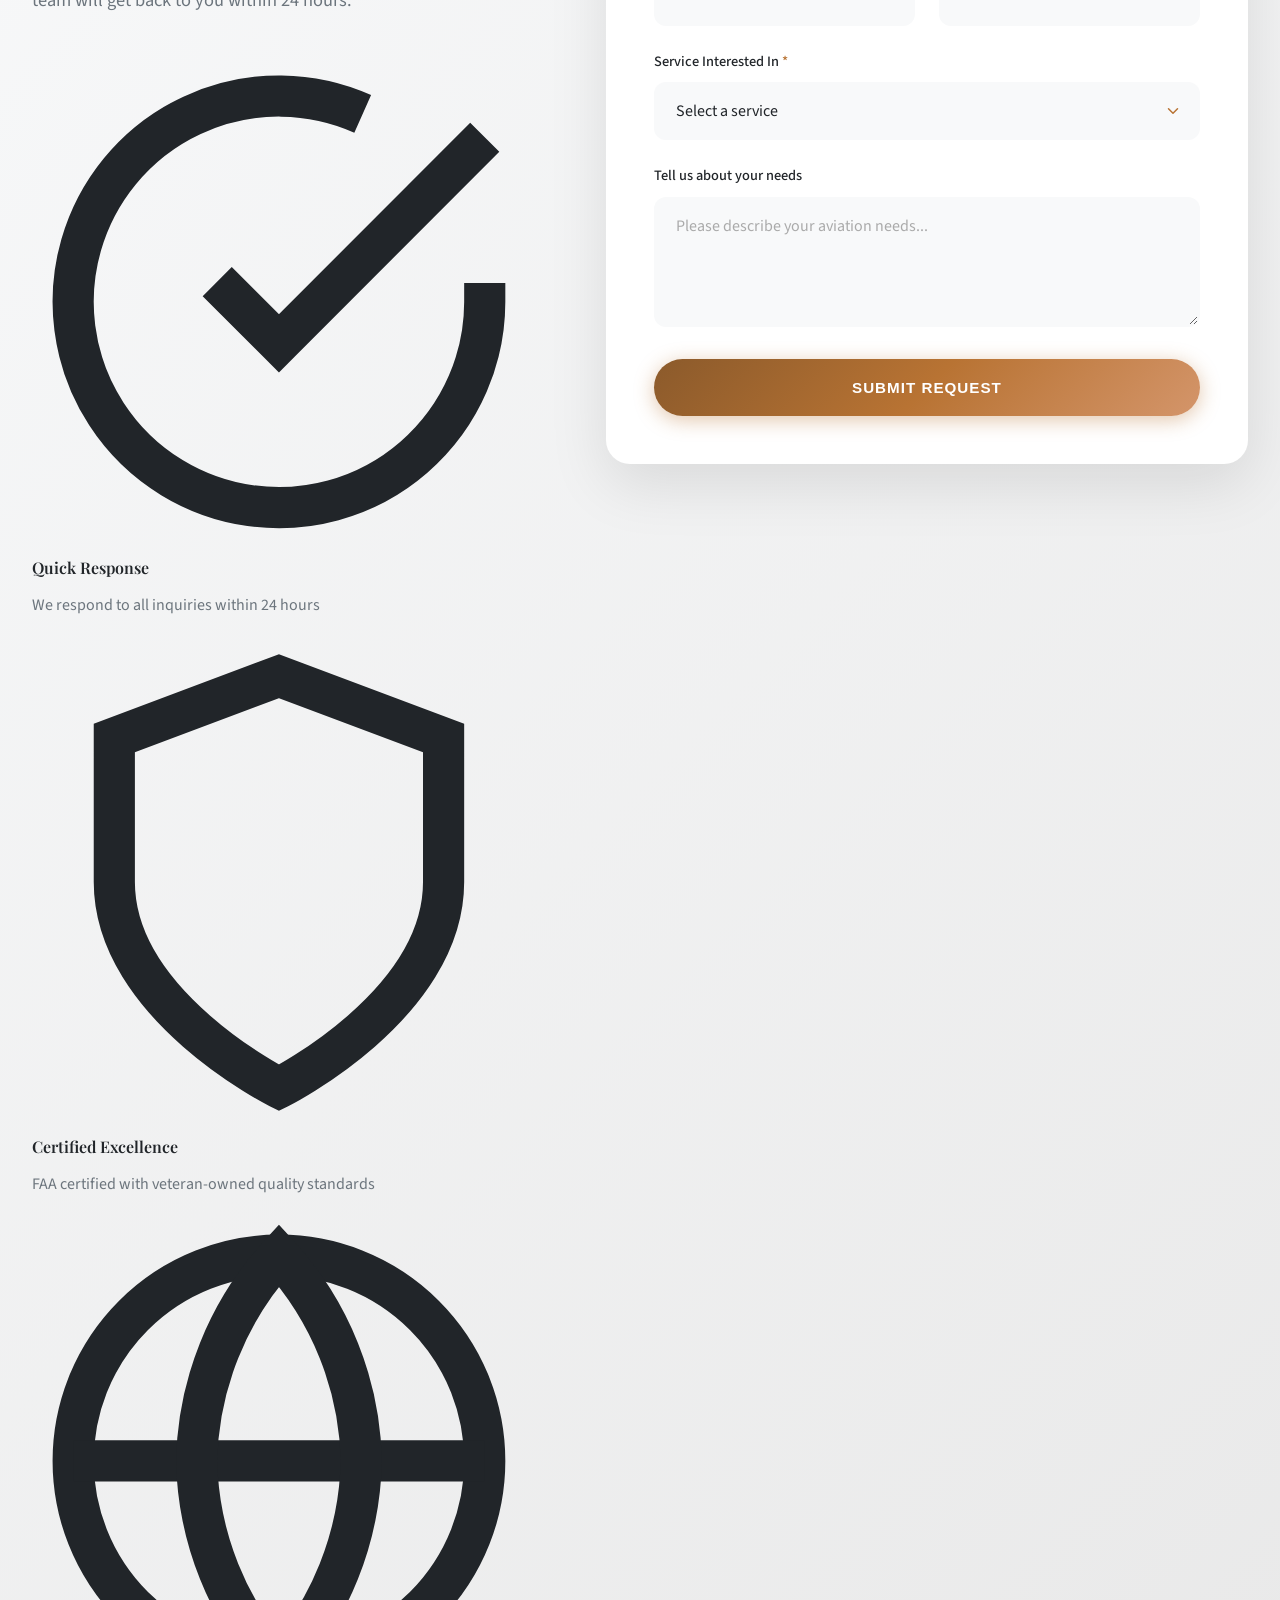
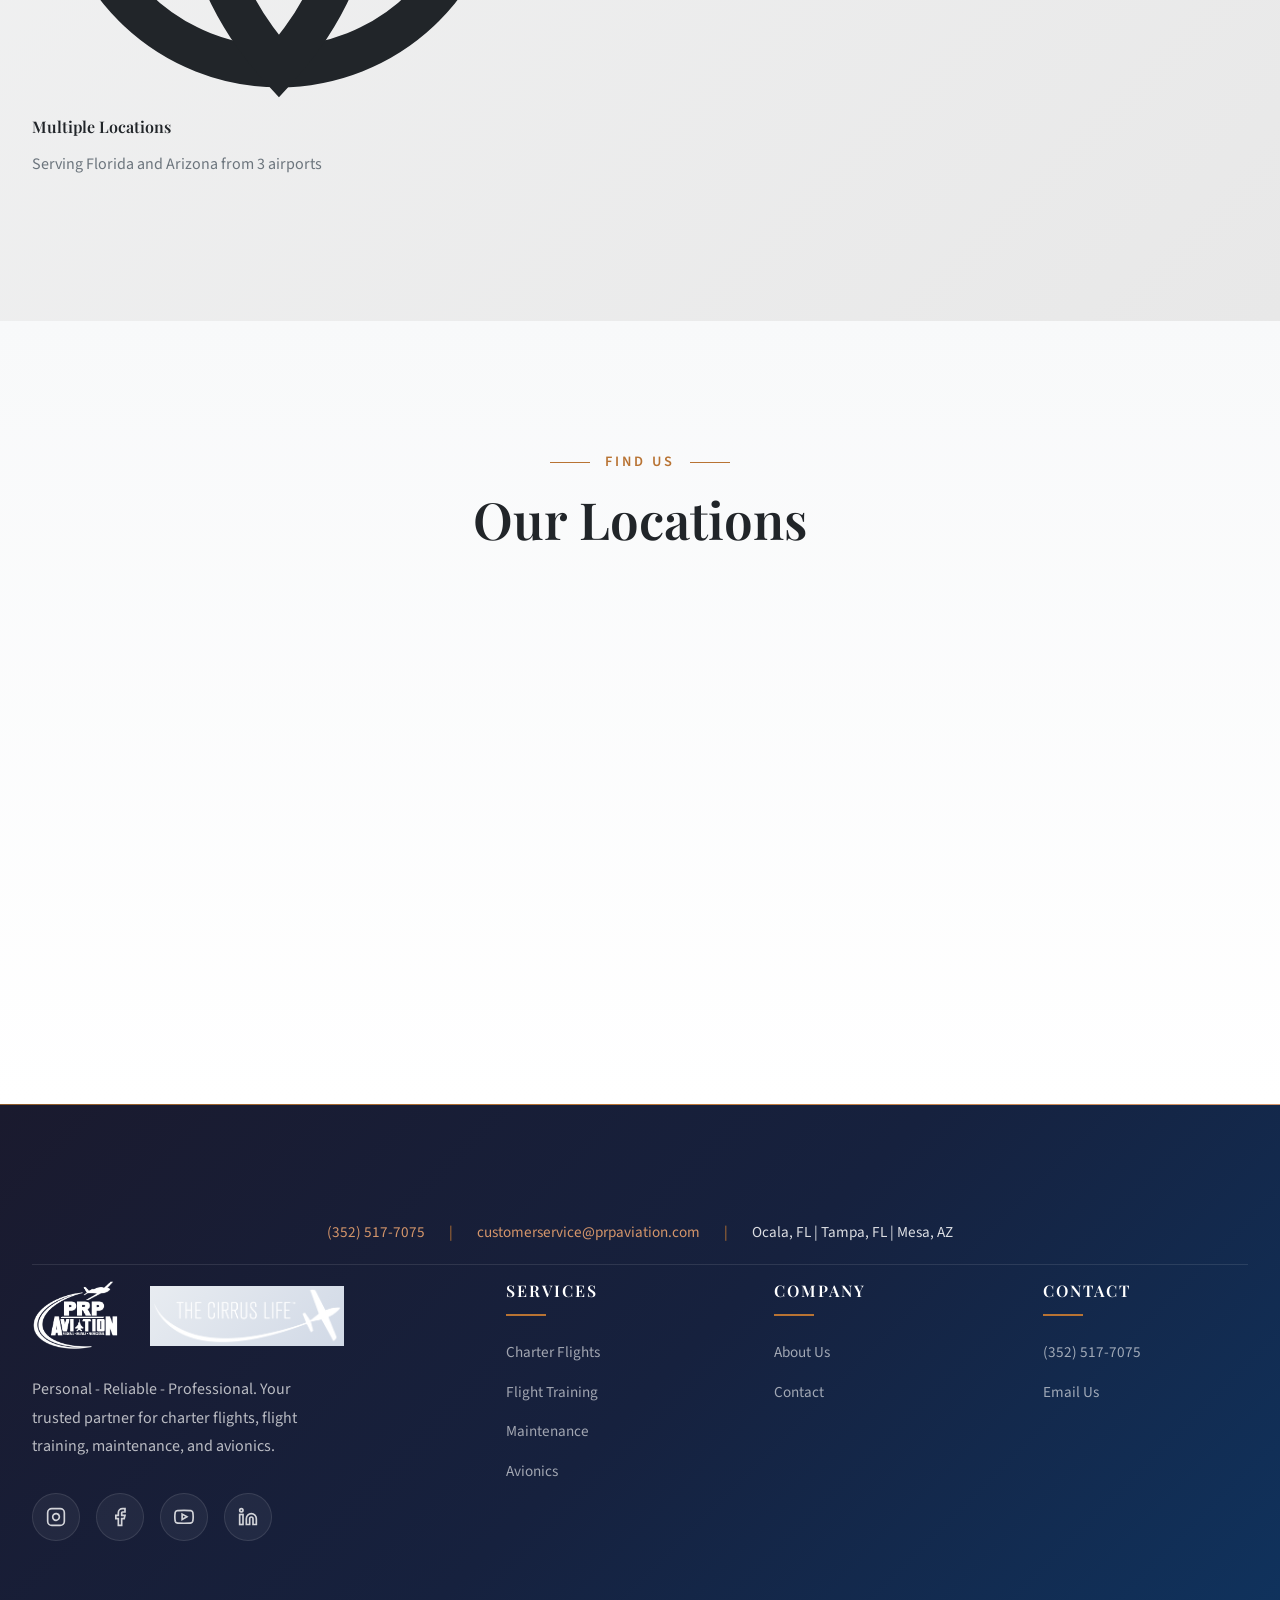
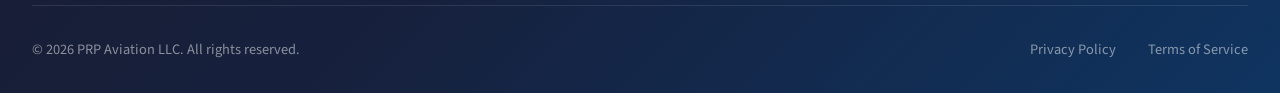
==== commit 1cd2c214: "Fix tracking: use correct Supabase URL and add backward compatibility Co-Authored-By: Claude Opus 4." ====
--- a/index.html
+++ b/index.html
@@ -365,28 +365,35 @@
 
     <script src="js/main.js"></script>
     <script>
-    // Oasis View Tracking - Internal vs Client
+    // Oasis View Tracking
     (function() {
-        const SUPABASE_URL = 'https://qqbwhozixcbmdlslgklv.supabase.co';
-        const SUPABASE_KEY = 'eyJhbGciOiJIUzI1NiIsInR5cCI6IkpXVCJ9.eyJpc3MiOiJzdXBhYmFzZSIsInJlZiI6InFxYndob3ppeGNibWRsc2xna2x2Iiwicm9sZSI6ImFub24iLCJpYXQiOjE3NDMzNzAxNzcsImV4cCI6MjA1ODk0NjE3N30.yFWTRnDluPAByGOMnpeXkOtIpbHkCnANaWJok8p6VNw';
+        const SUPABASE_URL = 'https://tzsatbviltcvelicbxoa.supabase.co';
+        const SUPABASE_KEY = 'eyJhbGciOiJIUzI1NiIsInR5cCI6IkpXVCJ9.eyJpc3MiOiJzdXBhYmFzZSIsInJlZiI6InR6c2F0YnZpbHRjdmVsaWNieG9hIiwicm9sZSI6ImFub24iLCJpYXQiOjE3NzQ3MzM1MzAsImV4cCI6MjA5MDMwOTUzMH0.y8TxI5GFeKPgtXnkJ8Z83O0C7pJHvWCZVtJo2Oon6xw';
         const INTERNAL_IPS = ['128.2.149.230'];
         if (sessionStorage.getItem('oasis_tracked')) return;
         fetch('https://api.ipify.org?format=json').then(r => r.json()).then(data => {
             const isInternal = INTERNAL_IPS.includes(data.ip);
-            fetch(SUPABASE_URL + '/rest/v1/sites?deployment_url=eq.' + encodeURIComponent(window.location.origin) + '&select=id,internal_views,client_views', {
+            fetch(SUPABASE_URL + '/rest/v1/sites?deployment_url=eq.' + encodeURIComponent(window.location.origin) + '&select=id,view_count,internal_views,client_views', {
                 headers: { 'apikey': SUPABASE_KEY, 'Authorization': 'Bearer ' + SUPABASE_KEY }
             })
             .then(r => r.json())
             .then(sites => {
                 if (sites && sites[0]) {
-                    const updateData = isInternal
-                        ? { internal_views: (sites[0].internal_views || 0) + 1 }
-                        : { client_views: (sites[0].client_views || 0) + 1, viewed: true };
-                    fetch(SUPABASE_URL + '/rest/v1/sites?id=eq.' + sites[0].id, {
-                        method: 'PATCH',
-                        headers: { 'apikey': SUPABASE_KEY, 'Authorization': 'Bearer ' + SUPABASE_KEY, 'Content-Type': 'application/json' },
-                        body: JSON.stringify(updateData)
-                    });
+                    var s = sites[0], updateData = {};
+                    if (s.internal_views !== undefined) {
+                        if (isInternal) updateData.internal_views = (s.internal_views || 0) + 1;
+                        else { updateData.client_views = (s.client_views || 0) + 1; updateData.viewed = true; }
+                    } else if (!isInternal) {
+                        updateData.viewed = true;
+                        updateData.view_count = (s.view_count || 0) + 1;
+                    }
+                    if (Object.keys(updateData).length > 0) {
+                        fetch(SUPABASE_URL + '/rest/v1/sites?id=eq.' + s.id, {
+                            method: 'PATCH',
+                            headers: { 'apikey': SUPABASE_KEY, 'Authorization': 'Bearer ' + SUPABASE_KEY, 'Content-Type': 'application/json' },
+                            body: JSON.stringify(updateData)
+                        });
+                    }
                     sessionStorage.setItem('oasis_tracked', '1');
                 }
             });
